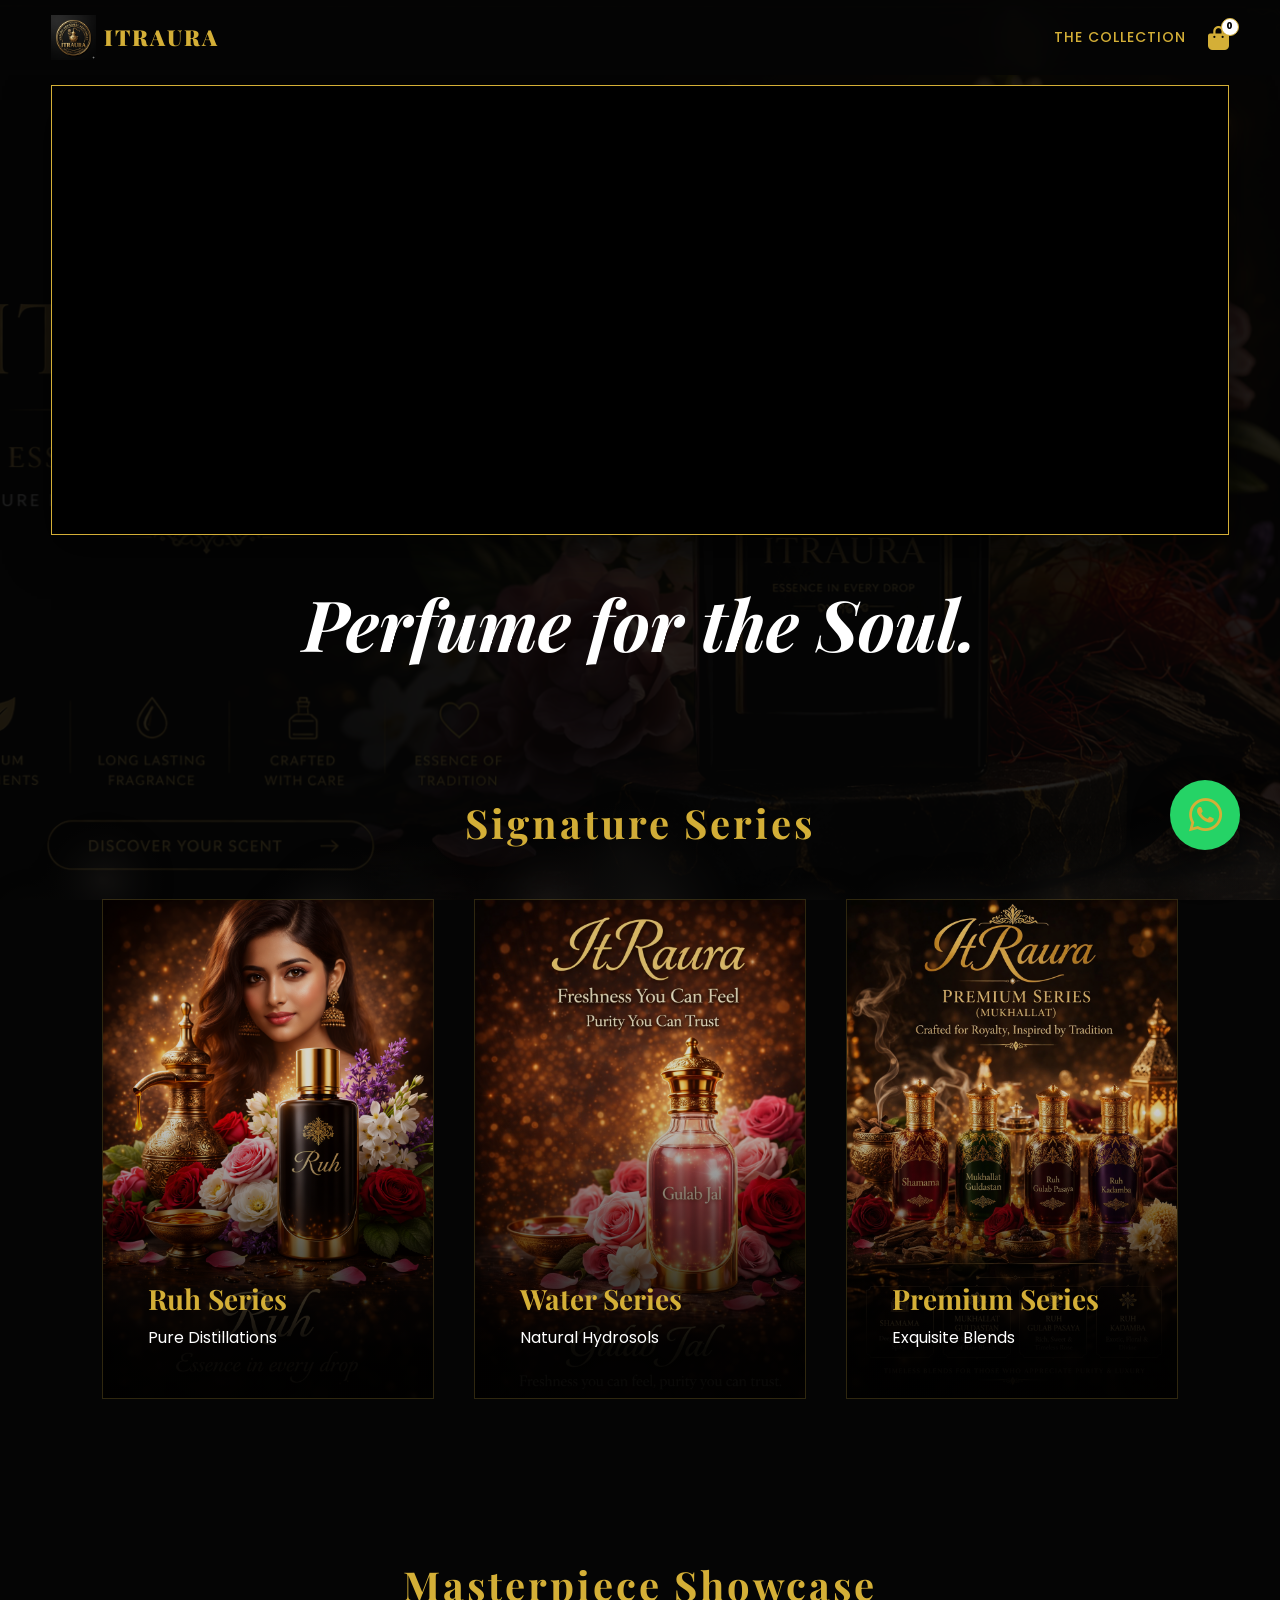
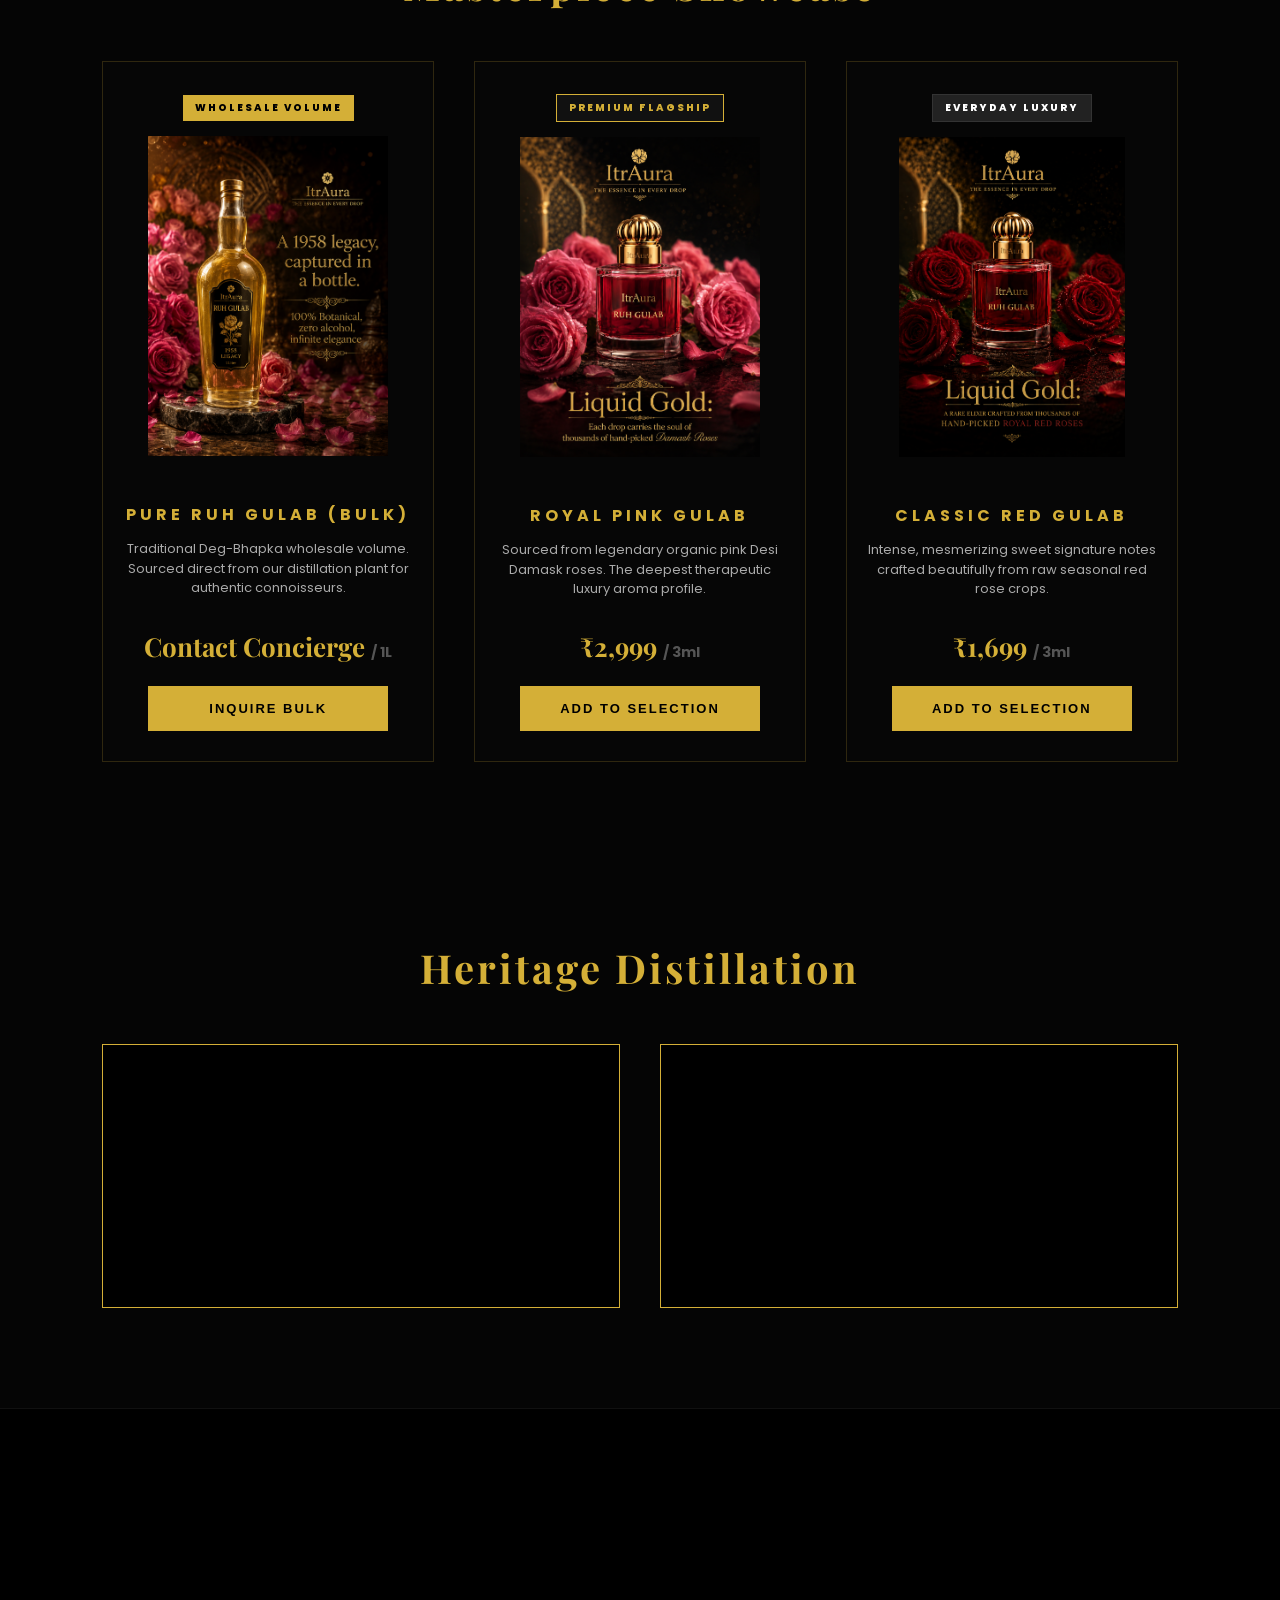
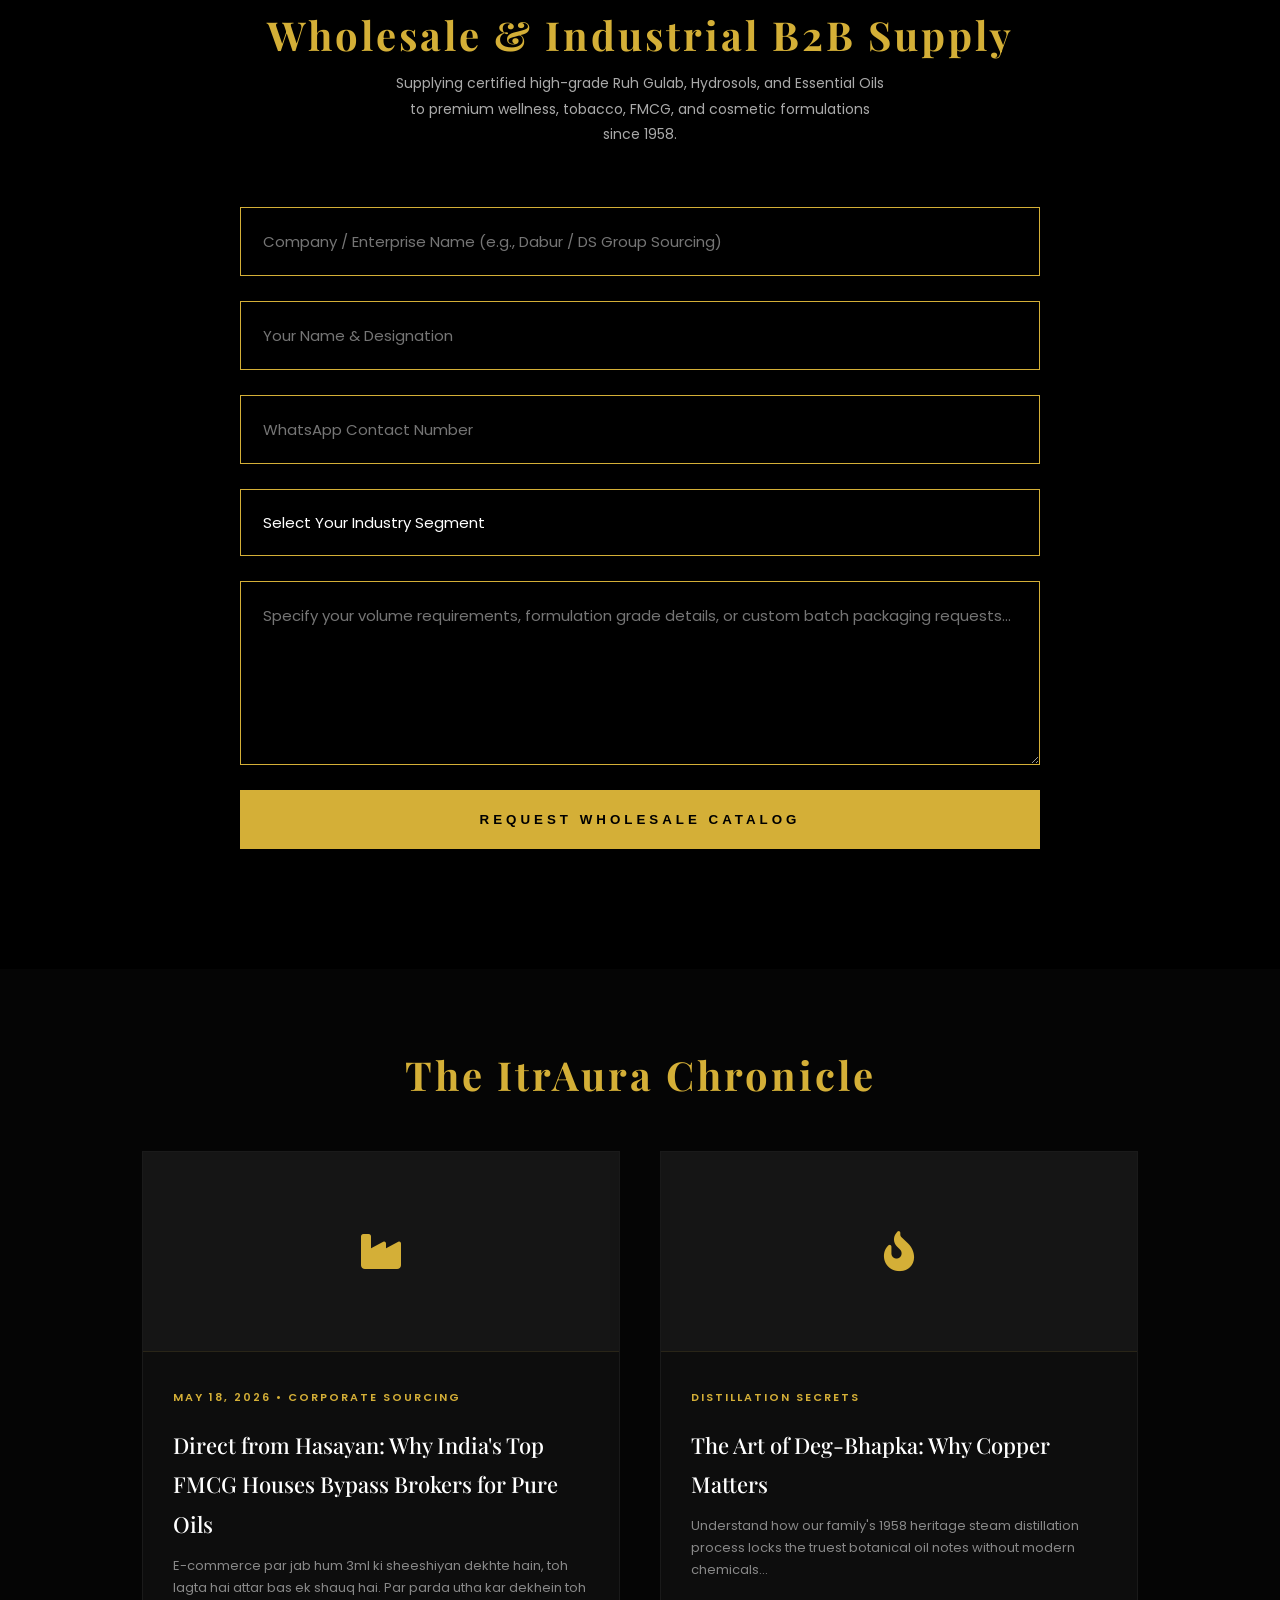
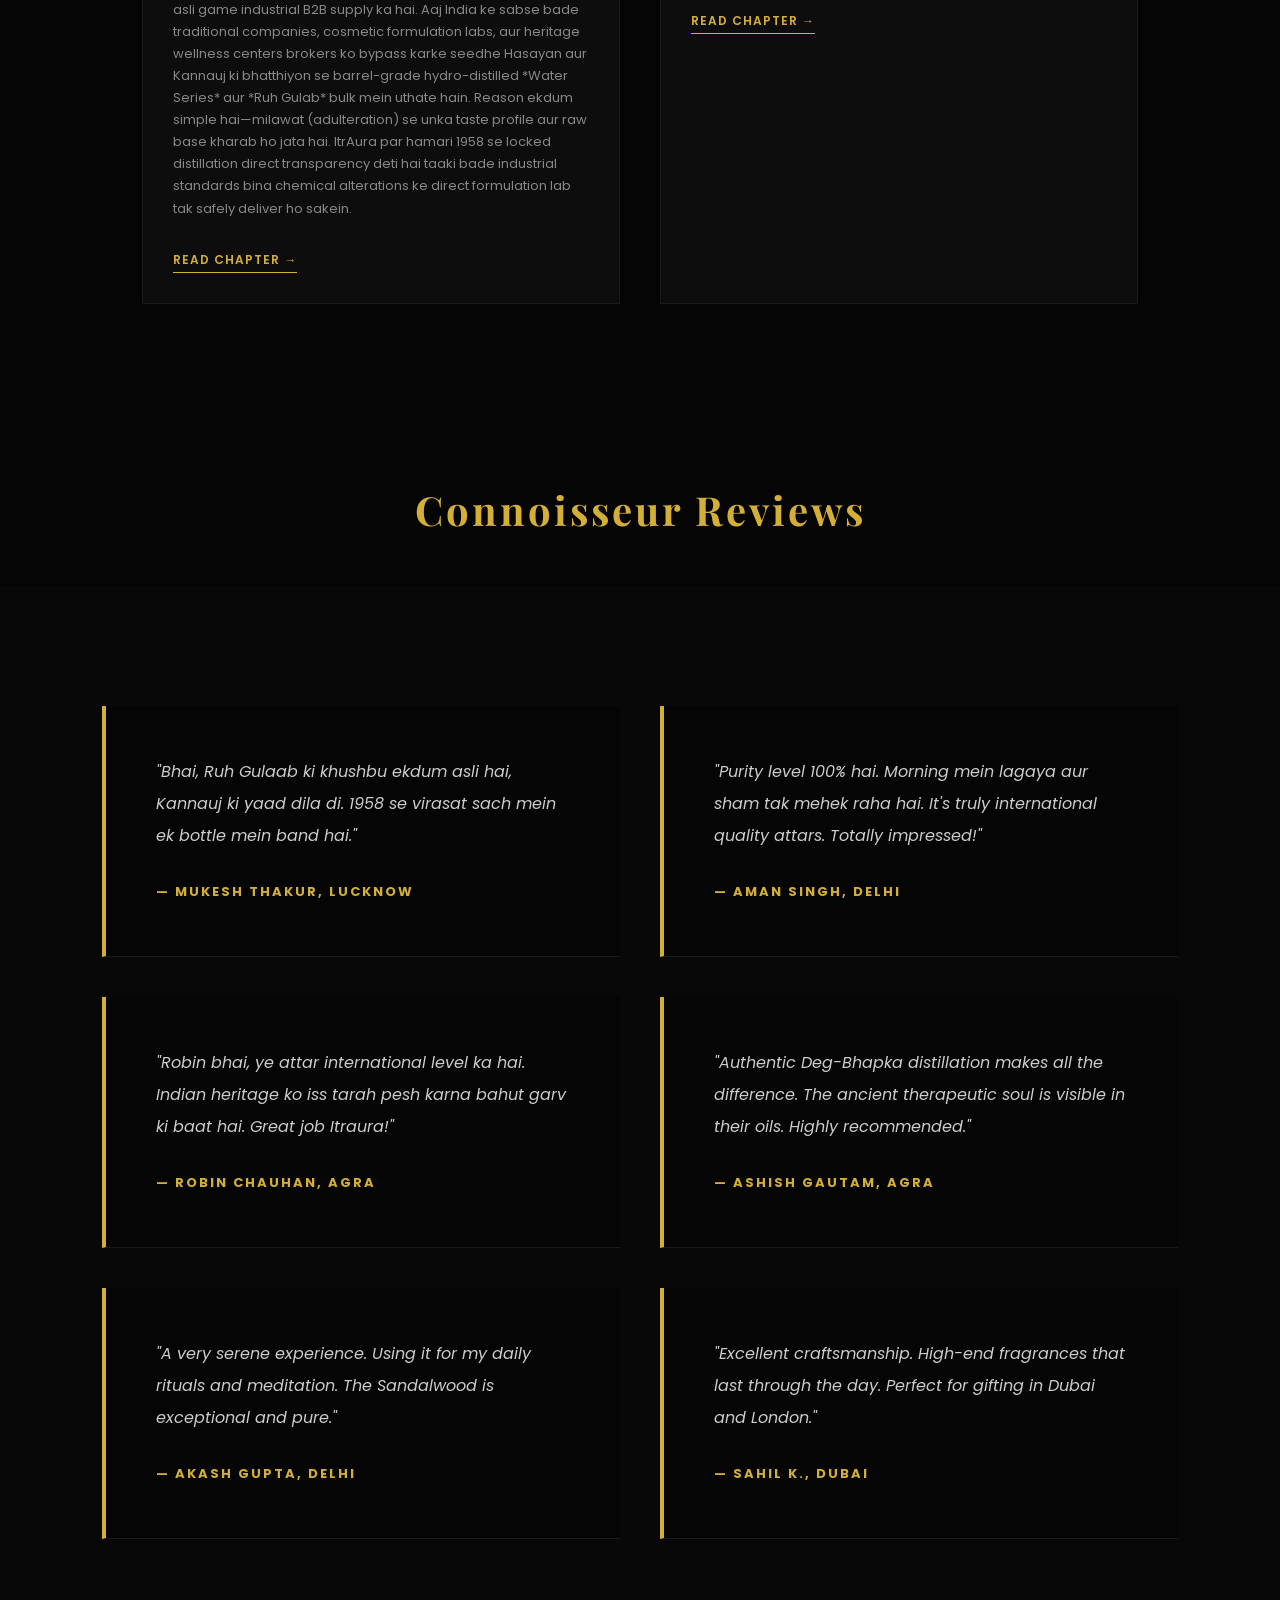
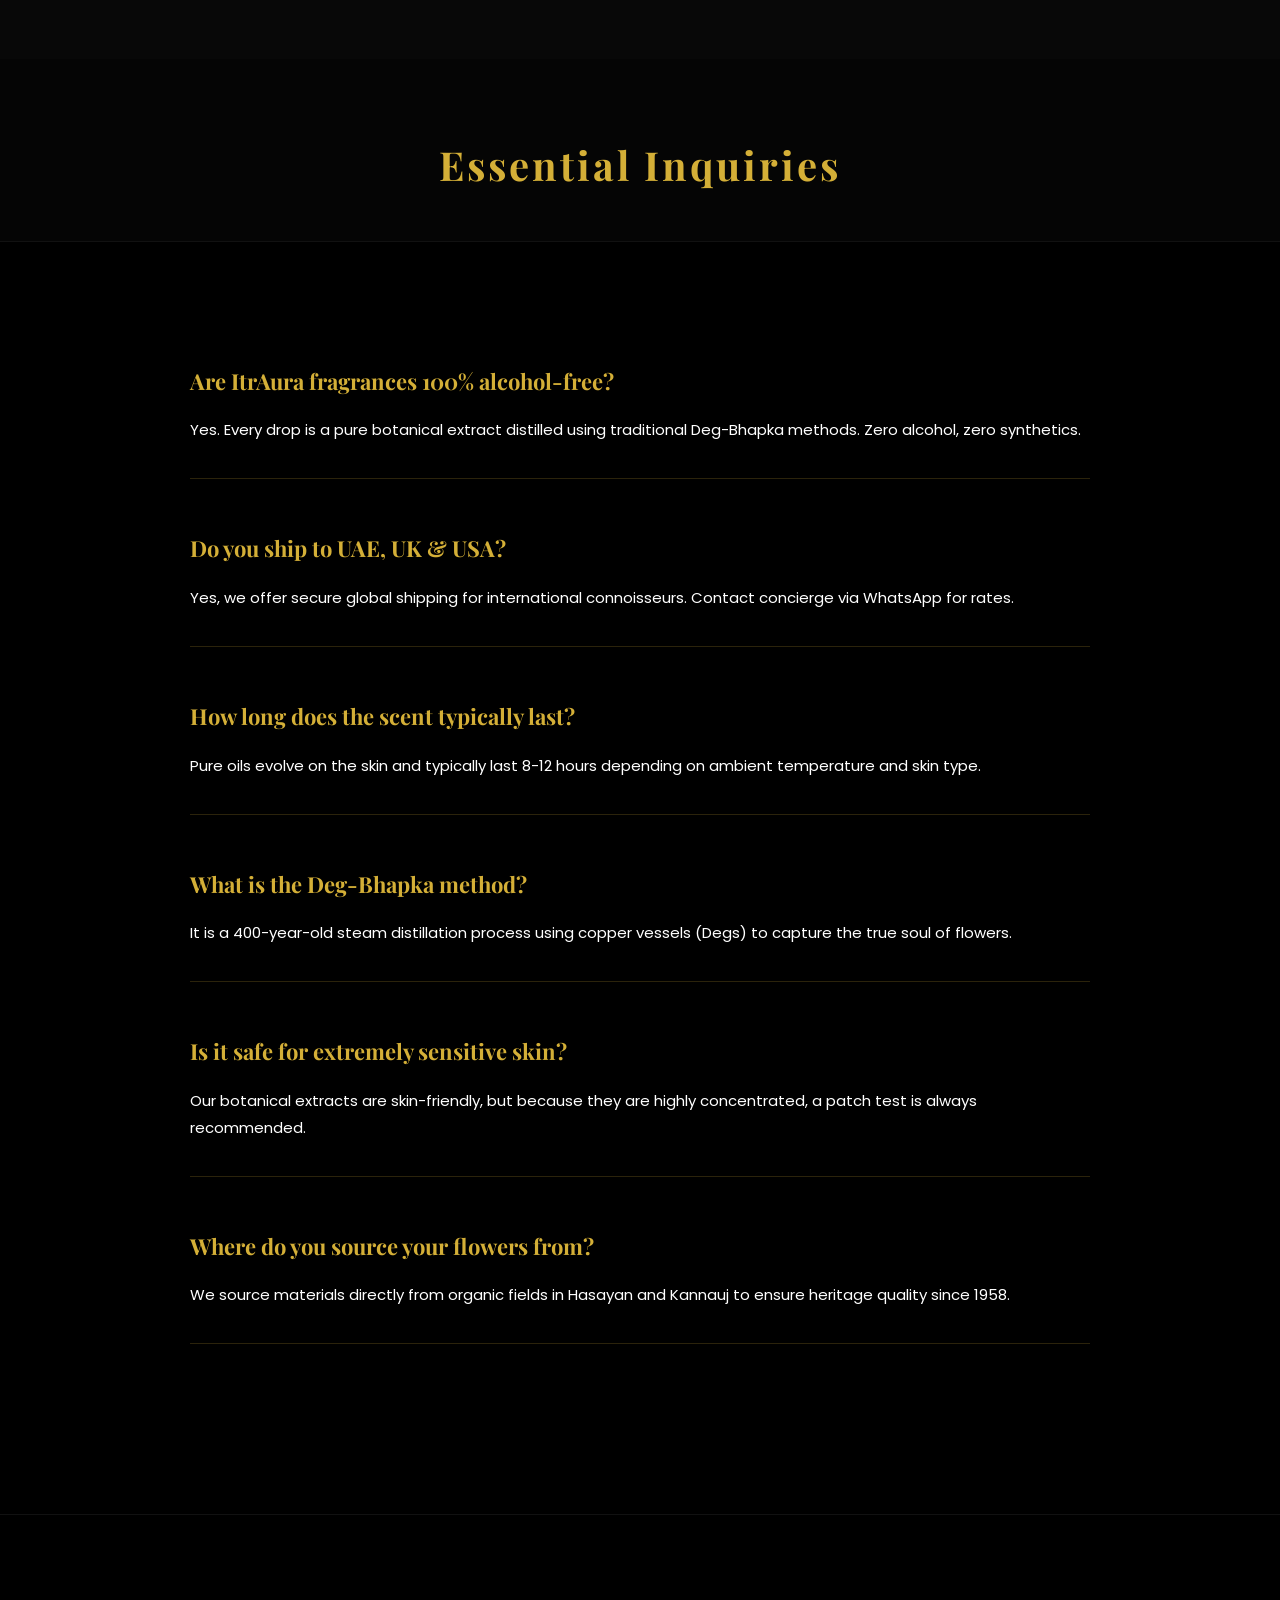
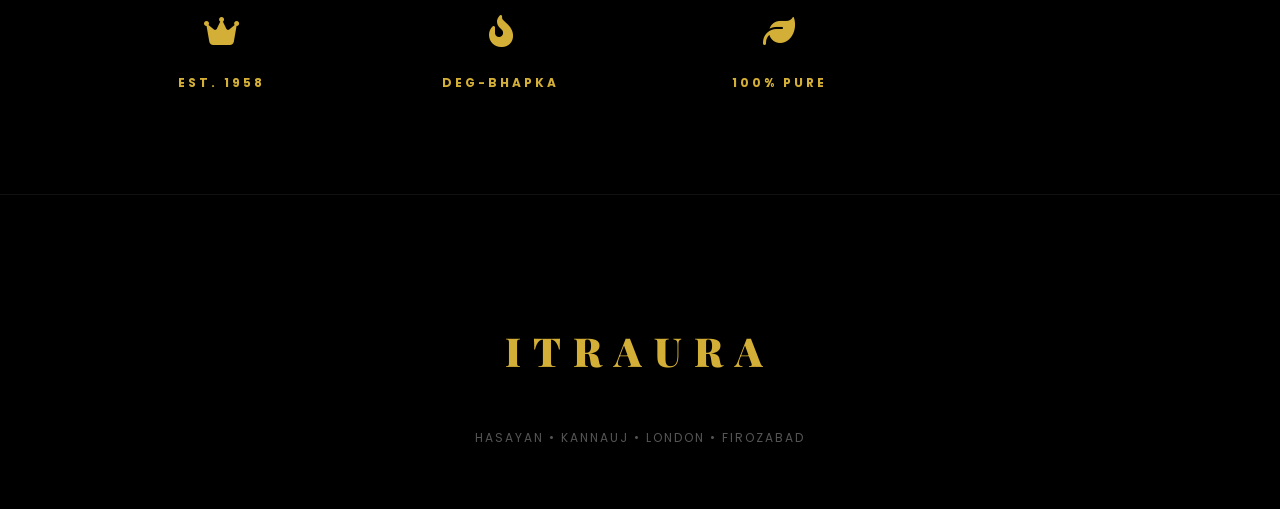
==== index.html @ 2dcec281 "Update index.html" ====
<!DOCTYPE html>
<html lang="en">
<head>
    <meta charset="UTF-8">
    <meta name="viewport" content="width=device-width, initial-scale=1.0, maximum-scale=1.0, user-scalable=no">
    
    <title>ItrAura | Authentic Deg-Bhapka Attars | Est. 1958 | Hasayan • Kannauj</title>
    
    <meta name="description" content="ItrAura: Luxury Artisanal Perfumes & Organic Attars since 1958. 100% Pure, Alcohol-Free fragrances crafted via traditional Deg-Bhapka distillation in Hasayan & Kannauj.">
    <meta property="og:type" content="website">
    <meta property="og:title" content="ItrAura | Luxury Artisanal Perfumery | Est. 1958">
    
    <link rel="icon" type="image/png" sizes="32x32" href="media/logo.png">
    <link rel="icon" type="image/png" sizes="16x16" href="media/logo.png">
    <link rel="apple-touch-icon" href="media/logo.png">
    <link rel="shortcut icon" href="media/logo.png" type="image/x-icon">

    <meta property="og:image" content="https://itraura.com/media/Ruh%20mini.png">
    <meta name="thumbnail" content="https://itraura.com/media/Ruh%20mini.png">
    <meta name="twitter:image" content="https://itraura.com/media/Ruh%20mini.png">

    <script type="application/ld+json">
    {
      "@context": "https://schema.org",
      "@type": "Organization",
      "url": "https://itraura.com",
      "logo": "https://itraura.com/media/logo.png",
      "name": "ItrAura",
      "foundingDate": "1958",
      "location": "Hasayan • Kannauj"
    }
    </script>

    <link href="https://fonts.googleapis.com/css2?family=Playfair+Display:ital,wght@0,400;0,700;0,900;1,400&family=Poppins:wght@100;200;300;400;500;600;700&display=swap" rel="stylesheet">
    <link rel="stylesheet" href="https://cdnjs.cloudflare.com/ajax/libs/font-awesome/6.4.0/css/all.min.css">
    <link rel="stylesheet" href="https://cdnjs.cloudflare.com/ajax/libs/animate.css/4.1.1/animate.min.css"/>
    
    <style>
        :root {
            --gold: #D4AF37;
            --black: #050505;
            --white: #ffffff;
            --gold-transparent: rgba(212, 175, 55, 0.2);
            --transition: all 0.7s cubic-bezier(0.7, 0, 0.3, 1);
        }

        * {
            margin: 0;
            padding: 0;
            box-sizing: border-box;
            -webkit-tap-highlight-color: transparent;
        }

        body {
            background-color: var(--black);
            color: var(--white);
            font-family: 'Poppins', sans-serif;
            overflow-x: hidden;
            line-height: 1.8;
            -webkit-font-smoothing: antialiased;
            scroll-behavior: smooth;
        }
        
        a, a:visited, a:active {
            text-decoration: none !important;
            color: var(--gold) !important;
            transition: 0.3s;
        }
        a:hover {
            color: var(--white) !important;
        }

        .site-bg {
            position: fixed;
            inset: 0;
            background: url('Background.png') no-repeat center center;
            background-size: cover;
            opacity: 0.12;
            z-index: -1;
        }

        /* LIGHT-WEIGHT SMOOTH AMBER SMOKE OVERLAY */
        #smoke-overlay {
            position: fixed;
            top: 0;
            left: 0;
            width: 100%;
            height: 100%;
            pointer-events: none; 
            z-index: 8500; 
            opacity: 0.28; 
        }

        ::-webkit-scrollbar {
            width: 5px;
        }
        ::-webkit-scrollbar-thumb {
            background: var(--gold);
            border-radius: 10px;
        }

        /* FIXED RESPONSIVE HEADER CONTAINER */
        header { 
            position: fixed;
            top: 0;
            left: 0;
            width: 100%;
            padding: 15px 4%; 
            display: flex;
            justify-content: space-between;
            align-items: center; 
            z-index: 9000;
            transition: var(--transition); 
            background: rgba(5, 5, 5, 0.85);
            backdrop-filter: blur(15px);
        }

        header.shift-left {
            left: -100% !important;
        }

        header.scrolled {
            padding: 12px 4%;
            background: rgba(5, 5, 5, 0.98);
            border-bottom: 1px solid var(--gold-transparent);
        }
        
        /* BRAND LOGO + TEXT FIXED ALIGNMENT */
        .logo {
            cursor: pointer;
            transition: var(--transition);
            display: flex;
            align-items: center;
            gap: 8px;
            flex-shrink: 0;
        }

        .logo img {
            height: clamp(35px, 5vw, 45px);
            width: auto;
            object-fit: contain;
        }

        .logo span {
            font-family: 'Playfair Display', serif;
            font-size: clamp(16px, 4.2vw, 22px);
            letter-spacing: 2px;
            color: var(--gold);
            font-weight: 900;
            text-transform: uppercase;
        }
        
        .nav-right {
            display: flex;
            align-items: center;
            gap: clamp(12px, 3.5vw, 22px);
            flex-shrink: 1;
        } 

        .nav-link {
            font-size: clamp(11px, 2.8vw, 14px);
            letter-spacing: 1px;
            white-space: nowrap;
            text-transform: uppercase;
            font-weight: 500;
        }

        .cart-trigger {
            position: relative;
            cursor: pointer;
            display: flex;
            align-items: center;
            color: var(--gold);
            font-size: clamp(19px, 4.5vw, 24px);
            flex-shrink: 0;
        }

        .cart-count { 
            position: absolute;
            top: -8px;
            right: -10px; 
            background: var(--white);
            color: var(--black); 
            font-size: 9px;
            width: 18px;
            height: 18px; 
            border-radius: 50%;
            display: flex;
            align-items: center; 
            justify-content: center;
            font-weight: 800;
            border: 1px solid var(--gold);
        }

        #cart-drawer { 
            position: fixed;
            top: 0;
            right: -100%;
            width: 100%;
            height: 100%; 
            background: #080808;
            border-left: 1px solid var(--gold); 
            z-index: 10000;
            transition: var(--transition);
            padding: 40px;
            display: flex;
            flex-direction: column;
        }

        @media (min-width: 901px) {
            #cart-drawer {
                width: 450px;
                right: -450px;
            }
        }

        #cart-drawer.open {
            right: 0 !important;
        }

        #cart-mask {
            position: fixed;
            inset: 0;
            background: rgba(0,0,0,0.85);
            z-index: 9998;
            display: none;
            backdrop-filter: blur(10px);
        }

        .cart-head {
            display: flex;
            justify-content: space-between;
            align-items: center;
            border-bottom: 1px solid #222;
            padding-bottom: 25px;
            margin-bottom: 40px;
        }

        .cart-head h2 {
            font-family: 'Playfair Display', serif;
            color: var(--gold);
            font-size: 26px;
        }

        #cart-content {
            flex-grow: 1;
            overflow-y: auto;
        }

        .cart-item-row {
            display: flex;
            gap: 20px;
            margin-bottom: 25px;
            border-bottom: 1px solid #111;
            padding-bottom: 20px;
            align-items: center;
        }

        .cart-item-row img {
            width: 70px;
            height: 70px;
            object-fit: cover;
            border: 1px solid #222;
        }

        .cart-foot {
            border-top: 1px solid #222;
            padding-top: 30px;
        }

        .cart-total {
            display: flex;
            justify-content: space-between;
            font-size: 24px;
            color: var(--gold);
            font-family: 'Playfair Display', serif;
            margin-bottom: 30px;
        }

        .checkout-whatsapp {
            width: 100%;
            padding: 22px;
            background: var(--gold);
            color: #000;
            font-weight: 800;
            text-transform: uppercase;
            border: none;
            letter-spacing: 3px;
            cursor: pointer;
        }

        /* HERO SECTION SPACING OPTIMIZED FOR 16:9 SCREEN AREA */
        .hero-section {
            padding: 85px 4% 30px; 
            text-align: center;
            transition: var(--transition);
        }
        .hero-section.shift-left {
            transform: translateX(-100%);
        }

        .v-window {
            width: 100%;
            aspect-ratio: 16 / 9; 
            max-height: 50vh; 
            border: 1px solid var(--gold);
            padding: 5px;
            background: #000;
            overflow: hidden;
            display: flex;
            align-items: center;
            justify-content: center;
            box-shadow: 0 15px 40px rgba(0,0,0,0.7);
        }

        .v-window video {
            width: 100%;
            height: 100%;
            object-fit: cover; 
        }

        .hero-title {
            margin-top: 25px; 
            font-family: 'Playfair Display', serif;
            font-size: clamp(32px, 5.5vw, 85px);
            color: var(--white);
            font-style: italic;
        }

        .section-label {
            text-align: center;
            padding: 70px 0 40px; 
        }

        .section-label h2 {
            font-family: 'Playfair Display', serif;
            font-size: 40px;
            color: var(--gold);
            letter-spacing: 3px;
            font-weight: 700;
        }

        .main-grid {
            display: grid;
            grid-template-columns: repeat(3, 1fr);
            gap: 40px;
            padding: 0 8% 80px;
        }

        .item-card {
            height: 500px;
            position: relative;
            overflow: hidden;
            border: 1px solid var(--gold-transparent);
            cursor: pointer; 
        }

        .item-card img {
            width: 100%;
            height: 100%;
            object-fit: cover;
            transition: 2s;
            opacity: 0.85;
        }

        .item-card:hover img {
            transform: scale(1.1);
            opacity: 1;
        }

        .overlay {
            position: absolute;
            inset: 0;
            background: linear-gradient(to top, rgba(0,0,0,0.95) 10%, transparent 60%);
            display: flex;
            flex-direction: column;
            justify-content: flex-end;
            padding: 45px;
        }

        .overlay h3 {
            font-family: 'Playfair Display', serif;
            font-size: 28px;
            color: var(--gold);
        }

        .ruh-gallery {
            display: grid;
            grid-template-columns: repeat(auto-fit, minmax(300px, 1fr));
            gap: 40px;
            padding: 0 8% 100px;
        }

        .ruh-card {
            border: 1px solid var(--gold-transparent);
            padding: 30px 20px;
            background: rgba(8,8,8,0.6);
            text-align: center;
            display: flex;
            flex-direction: column;
            justify-content: space-between;
            align-items: center;
            transition: var(--transition);
        }

        .ruh-card:hover {
            border-color: var(--gold);
            box-shadow: 0 10px 30px rgba(212, 175, 55, 0.05);
        }

        .ruh-card img {
            width: 100%;
            height: 320px;
            object-fit: contain;
            margin-bottom: 15px;
        }

        .buy-btn-gold {
            background: var(--gold);
            color: #000;
            width: 100%;
            max-width: 240px;
            padding: 15px;
            font-size: 13px;
            font-weight: 800;
            letter-spacing: 2px;
            text-transform: uppercase;
            border: none;
            cursor: pointer;
            transition: 0.3s;
        }

        .buy-btn-gold:hover {
            background: var(--white);
        }

        .heritage-videos {
            display: grid;
            grid-template-columns: 1fr 1fr;
            gap: 40px;
            padding: 0 8% 100px;
        }

        /* FIXED: BOTH BOTTOM VIDEOS PROTECTED FOR HIGH/LOW IN-VIDEO TEXT UNIQUE CONTENT */
        .v-card {
            border: 1px solid var(--gold);
            padding: 5px;
            background: #000;
            text-align: center;
            width: 100%;
            height: auto; 
            overflow: hidden;
            display: flex;
            flex-direction: column;
            align-items: center;
            justify-content: center;
        }

        .v-card video {
            width: 100%;
            height: auto;
            object-fit: contain; 
        }

        .reviews-wrap {
            padding: 120px 8%;
            display: grid;
            grid-template-columns: repeat(auto-fit, minmax(350px, 1fr));
            gap: 40px;
            background: #080808;
        }

        .rev-card {
            padding: 50px;
            background: #050505;
            border-left: 4px solid var(--gold);
            border-bottom: 1px solid #1a1a1a;
        }

        .rev-text {
            font-style: italic;
            color: #ccc;
            font-size: 16px;
            margin-bottom: 25px;
            line-height: 2;
        }

        .rev-author {
            color: var(--gold);
            font-weight: 700;
            font-size: 13px;
            letter-spacing: 2px;
            text-transform: uppercase;
        }

        .faq-sec {
            padding: 120px 8%;
            background: #000;
            border-top: 1px solid #111;
        }

        .faq-container {
            max-width: 900px;
            margin: 0 auto;
        }

        .faq-item {
            margin-bottom: 50px;
            border-bottom: 1px solid var(--gold-transparent);
            padding-bottom: 35px;
        }

        .faq-item h4 {
            color: var(--gold);
            font-family: 'Playfair Display', serif;
            font-size: 22px;
            margin-bottom: 15px;
        }

        .faq-item p {
            color: #ffffff !important;
            font-size: 15px;
        }

        .enquiry-sec {
            padding: 120px 8%;
            text-align: center;
            border-top: 1px solid #111;
            background: #000;
        }

        .enquiry-form {
            max-width: 800px;
            margin: 60px auto 0;
            display: grid;
            gap: 25px;
        }

        .enquiry-form input, .enquiry-form textarea {
            width: 100%;
            padding: 22px;
            background: transparent;
            border: 1px solid var(--gold);
            color: #fff;
            font-family: inherit;
            font-size: 15px;
        }

        .enquiry-btn {
            background: var(--gold);
            color: #000;
            padding: 22px;
            border: none;
            font-weight: 800;
            text-transform: uppercase;
            letter-spacing: 4px;
            cursor: pointer;
            transition: 0.5s;
        }

        .trust-bar {
            display: grid;
            grid-template-columns: repeat(4, 1fr);
            padding: 100px 8%;
            background: #000;
            border-top: 1px solid #111;
            text-align: center;
            gap: 40px;
        }

        .trust-box i {
            color: var(--gold);
            font-size: 32px;
            margin-bottom: 25px;
            display: block;
        }

        .trust-box h4 {
            font-size: 12px;
            letter-spacing: 3px;
            color: var(--gold);
            text-transform: uppercase;
        }

        footer {
            padding: 120px 8% 60px;
            background: #000;
            text-align: center;
            border-top: 1px solid #111;
        }

        .footer-logo {
            font-family: 'Playfair Display', serif;
            font-size: 40px;
            letter-spacing: 12px;
            color: var(--gold);
            font-weight: 900;
            margin-bottom: 40px;
        }

        .whatsapp-float {
            position: fixed;
            bottom: 50px;
            right: 40px;
            background: #25d366;
            color: #fff;
            width: 70px;
            height: 70px;
            border-radius: 50%;
            display: flex;
            align-items: center; justify-content: center; font-size: 38px; z-index: 9999; box-shadow: 0 15px 35px rgba(0,0,0,0.6); }

        @media (max-width: 1024px) {
            .main-grid, .ruh-gallery, .heritage-videos, .trust-bar { grid-template-columns: 1fr; }
            header { padding: 15px 4%; }
            .v-card { margin-bottom: 20px; }
            .hero-section { padding: 80px 4% 20px; }
        }
    </style>
</head>

<body>
    <div class="site-bg"></div>
    <div id="cart-mask" onclick="toggleCart()"></div>

    <canvas id="smoke-overlay"></canvas>

    <audio id="soul-music" loop>
        <source src="media/Sufi.mp3" type="audio/mpeg">
    </audio>

    <header id="main-header">
        <div class="logo" onclick="window.location.href='index.html'">
            <img src="media/logo.png" alt="ItrAura Official Logo">
            <span>ItrAura</span>
        </div>
        <div class="nav-right">
            <a href="product.html" class="nav-link">The Collection</a>
            <div class="cart-trigger" onclick="toggleCart()">
                <i class="fas fa-shopping-bag"></i>
                <span class="cart-count" id="badge-val">0</span>
            </div>
        </div>
    </header>

    <div id="cart-drawer">
        <div class="cart-head">
            <h2>Luxury Selection</h2>
            <i class="fas fa-times" onclick="toggleCart()" style="cursor:pointer; color:var(--gold); font-size: 28px;"></i>
        </div>
        <div id="cart-content-container"></div>
        <div class="cart-foot">
            <div class="cart-total">
                <span>Grand Total</span>
                <span>₹<span id="grand-total-val">0</span></span>
            </div>
            <button onclick="sendOrder()" class="checkout-whatsapp">Reserve via WhatsApp</button>
        </div>
    </div>

    <section class="hero-section" id="hero-sec">
        <div class="v-window animate__animated animate__fadeIn">
            <video autoplay loop muted playsinline preload="auto">
                <source src="media/Itraura.mp4" type="video/mp4">
                Your browser does not support the video tag.
            </video>
        </div>
        <h1 class="hero-title animate__animated animate__fadeInUp">Perfume for the Soul.</h1>
    </section>

    <div class="section-label"><h2>Signature Series</h2></div>
    <section class="main-grid">
        <div class="item-card" onclick="window.location.href='product.html'"><img src="ruh series.png"><div class="overlay"><h3>Ruh Series</h3><p>Pure Distillations</p></div></div>
        <div class="item-card" onclick="window.location.href='product.html'"><img src="water series.png"><div class="overlay"><h3>Water Series</h3><p>Natural Hydrosols</p></div></div>
        <div class="item-card" onclick="window.location.href='product.html'"><img src="premium series.png"><div class="overlay"><h3>Premium Series</h3><p>Exquisite Blends</p></div></div>
    </section>

    <div class="section-label" id="masterpiece-target"><h2>Masterpiece Showcase</h2></div>
    <section class="ruh-gallery">
        
        <div class="ruh-card animate__animated animate__fadeInUp">
            <div>
                <span style="background: var(--gold); color: #000; font-size: 10px; font-weight: 800; padding: 4px 12px; letter-spacing: 2px; text-transform: uppercase; display: inline-block; margin-bottom: 15px;">Wholesale Volume</span>
                <img src="media/Ruh Bottle.png" alt="Ruh Gulab 1 Litre Bulk Box">
                <p style="color:var(--gold); margin-top:20px; letter-spacing:4px; font-weight:700; text-transform: uppercase; font-size: 16px;">Pure Ruh Gulab (Bulk)</p>
                <p style="color: #aaa; font-size: 13px; max-width: 320px; margin: 10px auto; line-height: 1.5;">Traditional Deg-Bhapka wholesale volume. Sourced direct from our distillation plant for authentic connoisseurs.</p>
            </div>
            <div style="width: 100%; margin-top: 15px;">
                <div style="font-family: 'Playfair Display', serif; color: var(--gold); font-size: 26px; font-weight: 700; margin-bottom: 15px;">Contact Concierge <span style="font-size: 14px; color: #555; font-family: 'Poppins', sans-serif;">/ 1L</span></div>
                <button class="buy-btn-gold" onclick="window.open('https://wa.me/917618243220?text=I%20am%20interested%20in%20Bulk%20Wholesale%201%20Litre%20Ruh%20Gulab')">Inquire Bulk</button>
            </div>
        </div>

        <div class="ruh-card animate__animated animate__fadeInUp">
            <div>
                <span style="background: #111; color: var(--gold); font-size: 10px; font-weight: 800; padding: 4px 12px; letter-spacing: 2px; text-transform: uppercase; display: inline-block; margin-bottom: 15px; border: 1px solid var(--gold);">Premium Flagship</span>
                <img src="media/Ruh mini.png" alt="Signature Royal Pink Gulaab Miniature">
                <p style="color:var(--gold); margin-top:20px; letter-spacing:4px; font-weight:700; text-transform: uppercase; font-size: 16px;">Royal Pink Gulab</p>
                <p style="color: #aaa; font-size: 13px; max-width: 320px; margin: 10px auto; line-height: 1.5;">Sourced from legendary organic pink Desi Damask roses. The deepest therapeutic luxury aroma profile.</p>
            </div>
            <div style="width: 100%; margin-top: 15px;">
                <div style="font-family: 'Playfair Display', serif; color: var(--gold); font-size: 26px; font-weight: 700; margin-bottom: 15px;">₹2,999 <span style="font-size: 14px; color: #555; font-family: 'Poppins', sans-serif;">/ 3ml</span></div>
                <button class="buy-btn-gold" onclick="addToBag('Royal Pink Gulab (3ml)', 2999, 'media/Ruh mini.png')">Add to Selection</button>
            </div>
        </div>

        <div class="ruh-card animate__animated animate__fadeInUp">
            <div>
                <span style="background: #222; color: #fff; font-size: 10px; font-weight: 800; padding: 4px 12px; letter-spacing: 2px; text-transform: uppercase; display: inline-block; margin-bottom: 15px; border: 1px solid #333;">Everyday Luxury</span>
                <img src="media/ruh_red.png" alt="Classic Ruh Gulab Red Poster">
                <p style="color:var(--gold); margin-top:20px; letter-spacing:4px; font-weight:700; text-transform: uppercase; font-size: 16px;">Classic Red Gulab</p>
                <p style="color: #aaa; font-size: 13px; max-width: 320px; margin: 10px auto; line-height: 1.5;">Intense, mesmerizing sweet signature notes crafted beautifully from raw seasonal red rose crops.</p>
            </div>
            <div style="width: 100%; margin-top: 15px;">
                <div style="font-family: 'Playfair Display', serif; color: var(--gold); font-size: 26px; font-weight: 700; margin-bottom: 15px;">₹1,699 <span style="font-size: 14px; color: #555; font-family: 'Poppins', sans-serif;">/ 3ml</span></div>
                <button class="buy-btn-gold" onclick="addToBag('Classic Red Gulab (3ml)', 1699, 'media/ruh_red.png')">Add to Selection</button>
            </div>
        </div>

    </section>

    <div class="section-label"><h2>Heritage Distillation</h2></div>
    <section class="heritage-videos">
        <div class="v-card">
            <video autoplay muted loop playsinline><source src="media/Bhapka.mp4" type="video/mp4"></video>
        </div>
        <div class="v-card">
            <video autoplay muted loop playsinline><source src="media/Rose.mp4" type="video/mp4"></video>
        </div>
    </section>

    <section class="enquiry-sec">
        <div class="section-label"><h2>Wholesale & Industrial B2B Supply</h2></div>
        <p style="color:#aaa; font-size:14px; max-width:600px; margin:-40px auto 40px auto; padding: 0 5%;">Supplying certified high-grade Ruh Gulab, Hydrosols, and Essential Oils to premium wellness, tobacco, FMCG, and cosmetic formulations since 1958.</p>
        
        <div class="enquiry-form">
            <input type="text" placeholder="Company / Enterprise Name (e.g., Dabur / DS Group Sourcing)" required>
            <input type="text" placeholder="Your Name & Designation" required>
            <input type="text" placeholder="WhatsApp Contact Number" required>
            
            <select style="width: 100%; padding: 22px; background: transparent; border: 1px solid var(--gold); color: #fff; font-family: inherit; font-size: 15px; -webkit-appearance: none; border-radius: 0;">
                <option style="background:#050505; color:#fff;" value="" disabled selected>Select Your Industry Segment</option>
                <option style="background:#050505; color:#fff;" value="FMCG / Tobacco Flavouring">FMCG / Pan Masala & Tobacco Flavouring</option>
                <option style="background:#050505; color:#fff;" value="Cosmetics & Skincare Formulation">Cosmetics & Skincare Formulation</option>
                <option style="background:#050505; color:#fff;" value="Wellness Spas & Temples Bulk">Wellness Spas & Temple Essential Supplies</option>
                <option style="background:#050505; color:#fff;" value="Wholesale Bulk Export (1L - 50L)">Wholesale Bulk Export (1L to 50L+)</option>
            </select>

            <textarea rows="6" placeholder="Specify your volume requirements, formulation grade details, or custom batch packaging requests..."></textarea>
            <button class="enquiry-btn" onclick="alert('B2B Industrial Inquiry Logged! Our Sourcing Concierge will reach out via WhatsApp within 12 hours.')">Request Wholesale Catalog</button>
        </div>
    </section>

    <div class="section-label"><h2>The ItrAura Chronicle</h2></div>
    <section class="blog-section" style="max-width: 1200px; margin: 0 auto 100px auto; padding: 0 8%; display: grid; grid-template-columns: repeat(auto-fit, minmax(340px, 1fr)); gap: 40px;">
        
        <div class="blog-card" style="background: #0d0d0d; border: 1px solid #1a1a1a; transition: all 0.3s ease; overflow: hidden;">
            <div style="height: 200px; background: #151515; display: flex; align-items: center; justify-content: center; border-bottom: 1px solid rgba(212,175,55,0.1);">
                <i class="fas fa-industry" style="color: var(--gold); font-size: 40px;"></i>
            </div>
            <div style="padding: 30px;">
                <span style="color: var(--gold); font-size: 11px; font-weight: 600; letter-spacing: 2px; text-transform: uppercase;">May 18, 2026 • Corporate Sourcing</span>
                <h3 style="color: #fff; font-family: 'Playfair Display', serif; font-size: 22px; margin: 15px 0 10px 0; font-weight: 500;">Direct from Hasayan: Why India's Top FMCG Houses Bypass Brokers for Pure Oils</h3>
                <p style="color: #888; font-size: 13px; line-height: 1.7; margin-bottom: 25px;">E-commerce par jab hum 3ml ki sheeshiyan dekhte hain, toh lagta hai attar bas ek shauq hai. Par parda utha kar dekhein toh asli game industrial B2B supply ka hai. Aaj India ke sabse bade traditional companies, cosmetic formulation labs, aur heritage wellness centers brokers ko bypass karke seedhe Hasayan aur Kannauj ki bhatthiyon se barrel-grade hydro-distilled *Water Series* aur *Ruh Gulab* bulk mein uthate hain. Reason ekdum simple hai—milawat (adulteration) se unka taste profile aur raw base kharab ho jata hai. ItrAura par hamari 1958 se locked distillation direct transparency deti hai taaki bade industrial standards bina chemical alterations ke direct formulation lab tak safely deliver ho sakein.</p>
                <a href="#" style="color: var(--gold); text-decoration: none; font-size: 12px; font-weight: 600; letter-spacing: 1px; text-transform: uppercase; border-bottom: 1px solid var(--gold); padding-bottom: 4px;">Read Chapter →</a>
            </div>
        </div>

        <div class="blog-card" style="background: #0d0d0d; border: 1px solid #1a1a1a; transition: all 0.3s ease; overflow: hidden;">
            <div style="height: 200px; background: #151515; display: flex; align-items: center; justify-content: center; border-bottom: 1px solid rgba(212,175,55,0.1);">
                <i class="fas fa-fire-alt" style="color: var(--gold); font-size: 40px;"></i>
            </div>
            <div style="padding: 30px;">
                <span style="color: var(--gold); font-size: 11px; font-weight: 600; letter-spacing: 2px; text-transform: uppercase;">Distillation Secrets</span>
                <h3 style="color: #fff; font-family: 'Playfair Display', serif; font-size: 22px; margin: 15px 0 10px 0; font-weight: 500;">The Art of Deg-Bhapka: Why Copper Matters</h3>
                <p style="color: #888; font-size: 13px; line-height: 1.7; margin-bottom: 25px;">Understand how our family's 1958 heritage steam distillation process locks the truest botanical oil notes without modern chemicals...</p>
                <a href="#" style="color: var(--gold); text-decoration: none; font-size: 12px; font-weight: 600; letter-spacing: 1px; text-transform: uppercase; border-bottom: 1px solid var(--gold); padding-bottom: 4px;">Read Chapter →</a>
            </div>
        </div>

    </section>

    <div class="section-label"><h2>Connoisseur Reviews</h2></div>
    <section class="reviews-wrap">
        <div class="rev-card">
            <p class="rev-text">"Bhai, Ruh Gulaab ki khushbu ekdum asli hai, Kannauj ki yaad dila di. 1958 se virasat sach mein ek bottle mein band hai."</p>
            <span class="rev-author">— Mukesh Thakur, Lucknow</span>
        </div>
        <div class="rev-card">
            <p class="rev-text">"Purity level 100% hai. Morning mein lagaya aur sham tak mehek raha hai. It's truly international quality attars. Totally impressed!"</p>
            <span class="rev-author">— Aman Singh, Delhi</span>
        </div>
        <div class="rev-card">
            <p class="rev-text">"Robin bhai, ye attar international level ka hai. Indian heritage ko iss tarah pesh karna bahut garv ki baat hai. Great job Itraura!"</p>
            <span class="rev-author">— Robin Chauhan, Agra</span>
        </div>
        <div class="rev-card">
            <p class="rev-text">"Authentic Deg-Bhapka distillation makes all the difference. The ancient therapeutic soul is visible in their oils. Highly recommended."</p>
            <span class="rev-author">— Ashish Gautam, Agra</span>
        </div>
        <div class="rev-card">
            <p class="rev-text">"A very serene experience. Using it for my daily rituals and meditation. The Sandalwood is exceptional and pure."</p>
            <span class="rev-author">— Akash Gupta, Delhi</span>
        </div>
        <div class="rev-card">
            <p class="rev-text">"Excellent craftsmanship. High-end fragrances that last through the day. Perfect for gifting in Dubai and London."</p>
            <span class="rev-author">— Sahil K., Dubai</span>
        </div>
    </section>

    <div class="section-label"><h2>Essential Inquiries</h2></div>
    <section class="faq-sec">
        <div class="faq-container">
            <div class="faq-item"><h4>Are ItrAura fragrances 100% alcohol-free?</h4><p>Yes. Every drop is a pure botanical extract distilled using traditional Deg-Bhapka methods. Zero alcohol, zero synthetics.</p></div>
            <div class="faq-item"><h4>Do you ship to UAE, UK & USA?</h4><p>Yes, we offer secure global shipping for international connoisseurs. Contact concierge via WhatsApp for rates.</p></div>
            <div class="faq-item"><h4>How long does the scent typically last?</h4><p>Pure oils evolve on the skin and typically last 8-12 hours depending on ambient temperature and skin type.</p></div>
            <div class="faq-item"><h4>What is the Deg-Bhapka method?</h4><p>It is a 400-year-old steam distillation process using copper vessels (Degs) to capture the true soul of flowers.</p></div>
            <div class="faq-item"><h4>Is it safe for extremely sensitive skin?</h4><p>Our botanical extracts are skin-friendly, but because they are highly concentrated, a patch test is always recommended.</p></div>
            <div class="faq-item"><h4>Where do you source your flowers from?</h4><p>We source materials directly from organic fields in Hasayan and Kannauj to ensure heritage quality since 1958.</p></div>
        </div>
    </section>

    <section class="trust-bar">
        <div class="trust-box"><i class="fas fa-crown"></i><h4>Est. 1958</h4></div>
        <div class="trust-box"><i class="fas fa-fire-alt"></i><h4>Deg-Bhapka</h4></div>
        <div class="trust-box"><i class="fas fa-leaf"></i><h4>100% Pure</h4></div>
    </section>

    <footer>
        <div class="footer-logo">ITRAURA</div>
        <p style="color:#555; font-size:12px; letter-spacing:2px;">HASAYAN • KANNAUJ • LONDON • FIROZABAD</p>
    </footer>

    <a href="https://wa.me/917618243220" class="whatsapp-float" target="_blank"><i class="fab fa-whatsapp"></i></a>

    <script>
        let cart = JSON.parse(localStorage.getItem('itraura_cart')) || [];
        const sangeet = document.getElementById('soul-music');
        sangeet.volume = 0.3;

        window.addEventListener('click', () => { sangeet.play(); }, { once: true });

        function toggleCart() {
            const h = document.getElementById('main-header');
            const d = document.getElementById('cart-drawer');
            const m = document.getElementById('cart-mask');
            
            h.classList.toggle('shift-left');
            d.classList.toggle('open');
            m.style.display = d.classList.contains('open') ? 'block' : 'none';
            render();
        }

        function addToBag(name, price, img) {
            let existingItem = cart.find(it => it.name === name);
            if (existingItem) {
                existingItem.qty += 1;
            } else {
                cart.push({ name: name, price: price, img: img, qty: 1 });
            }
            localStorage.setItem('itraura_cart', JSON.stringify(cart));
            toggleCart();
        }

        function render() {
            const list = document.getElementById('cart-content-container');
            const total = document.getElementById('grand-total-val');
            const badge = document.getElementById('badge-val');
            list.innerHTML = ''; let t = 0;
            
            if (cart.length === 0) {
                list.innerHTML = '<p style="text-align:center; color:#555; margin-top:100px;">BAG IS EMPTY</p>';
            } else {
                cart.forEach((it, i) => {
                    t += it.price * it.qty;
                    list.innerHTML += `
                        <div class="cart-item-row animate__animated animate__fadeIn">
                            <img src="${it.img}">
                            <div style="flex-grow:1;">
                                <h4 style="color:var(--gold); font-size:14px;">${it.name}</h4>
                                <p style="color:#fff; font-size:14px;">₹${(it.price * it.qty).toLocaleString()} (x${it.qty})</p>
                            </div>
                            <i class="fas fa-trash-alt" onclick="remove(${i})" style="cursor:pointer; font-size:12px; color:#444;"></i>
                        </div>`;
                });
            }
            total.innerText = t.toLocaleString();
            badge.innerText = cart.length;
        }

        function remove(i) {
            cart.splice(i, 1);
            localStorage.setItem('itraura_cart', JSON.stringify(cart));
            render();
        }

        function sendOrder() {
            let msg = "Hello ItrAura Concierge, I'd like to reserve:\n\n";
            cart.forEach(it => msg += `• ${it.name} x ${it.qty} (₹${(it.price * it.qty).toLocaleString()})\n`);
            window.open(`https://wa.me/917618243220?text=${encodeURIComponent(msg)}`);
        }

        window.addEventListener('scroll', () => {
            const h = document.getElementById('main-header');
            if (window.scrollY > 80) h.classList.add('scrolled');
            else h.classList.remove('scrolled');
        });

        // ==========================================
        // DYNAMIC SMOOTH CANVAS AMBER SMOKE ENGINE
        // ==========================================
        const canvas = document.getElementById('smoke-overlay');
        const ctx = canvas.getContext('2d');
        let particles = [];

        function resizeCanvas() {
            canvas.width = window.innerWidth;
            canvas.height = window.innerHeight;
        }
        window.addEventListener('resize', resizeCanvas);
        resizeCanvas();

        class SmokeParticle {
            constructor() {
                this.x = Math.random() * canvas.width;
                this.y = canvas.height + (Math.random() * 50 + 20);
                this.size = Math.random() * 60 + 50; 
                this.speedY = -(Math.random() * 0.7 + 0.4); 
                this.speedX = Math.random() * 0.5 - 0.25; 
                this.alpha = Math.random() * 0.22 + 0.12; 
                this.fade = Math.random() * 0.0012 + 0.0006;
            }
            update() {
                this.y += this.speedY;
                this.x += this.speedX;
                this.alpha -= this.fade;
                this.size += 0.2; 
            }
            draw() {
                if (this.alpha <= 0) return;
                ctx.save();
                ctx.beginPath();
                
                let gradient = ctx.createRadialGradient(this.x, this.y, 0, this.x, this.y, this.size);
                gradient.addColorStop(0, `rgba(220, 200, 180, ${this.alpha})`); 
                gradient.addColorStop(0.4, `rgba(160, 150, 140, ${this.alpha * 0.5})`);
                gradient.addColorStop(1, 'rgba(0, 0, 0, 0)');
                
                ctx.fillStyle = gradient;
                ctx.arc(this.x, this.y, this.size, 0, Math.PI * 2);
                ctx.fill();
                ctx.restore();
            }
        }

        function animateSmoke() {
            ctx.clearRect(0, 0, canvas.width, canvas.height);
            
            const maxParticles = canvas.width < 600 ? 18 : 40;
            if (particles.length < maxParticles && Math.random() < 0.15) {
                particles.push(new SmokeParticle());
            }

            for (let i = particles.length - 1; i >= 0; i--) {
                particles[i].update();
                particles[i].draw();
                if (particles[i].alpha <= 0 || particles[i].y < -150) {
                    particles.splice(i, 1);
                }
            }
            requestAnimationFrame(animateSmoke);
        }
        animateSmoke();

        window.onload = render;
    </script>
</body>
</html>
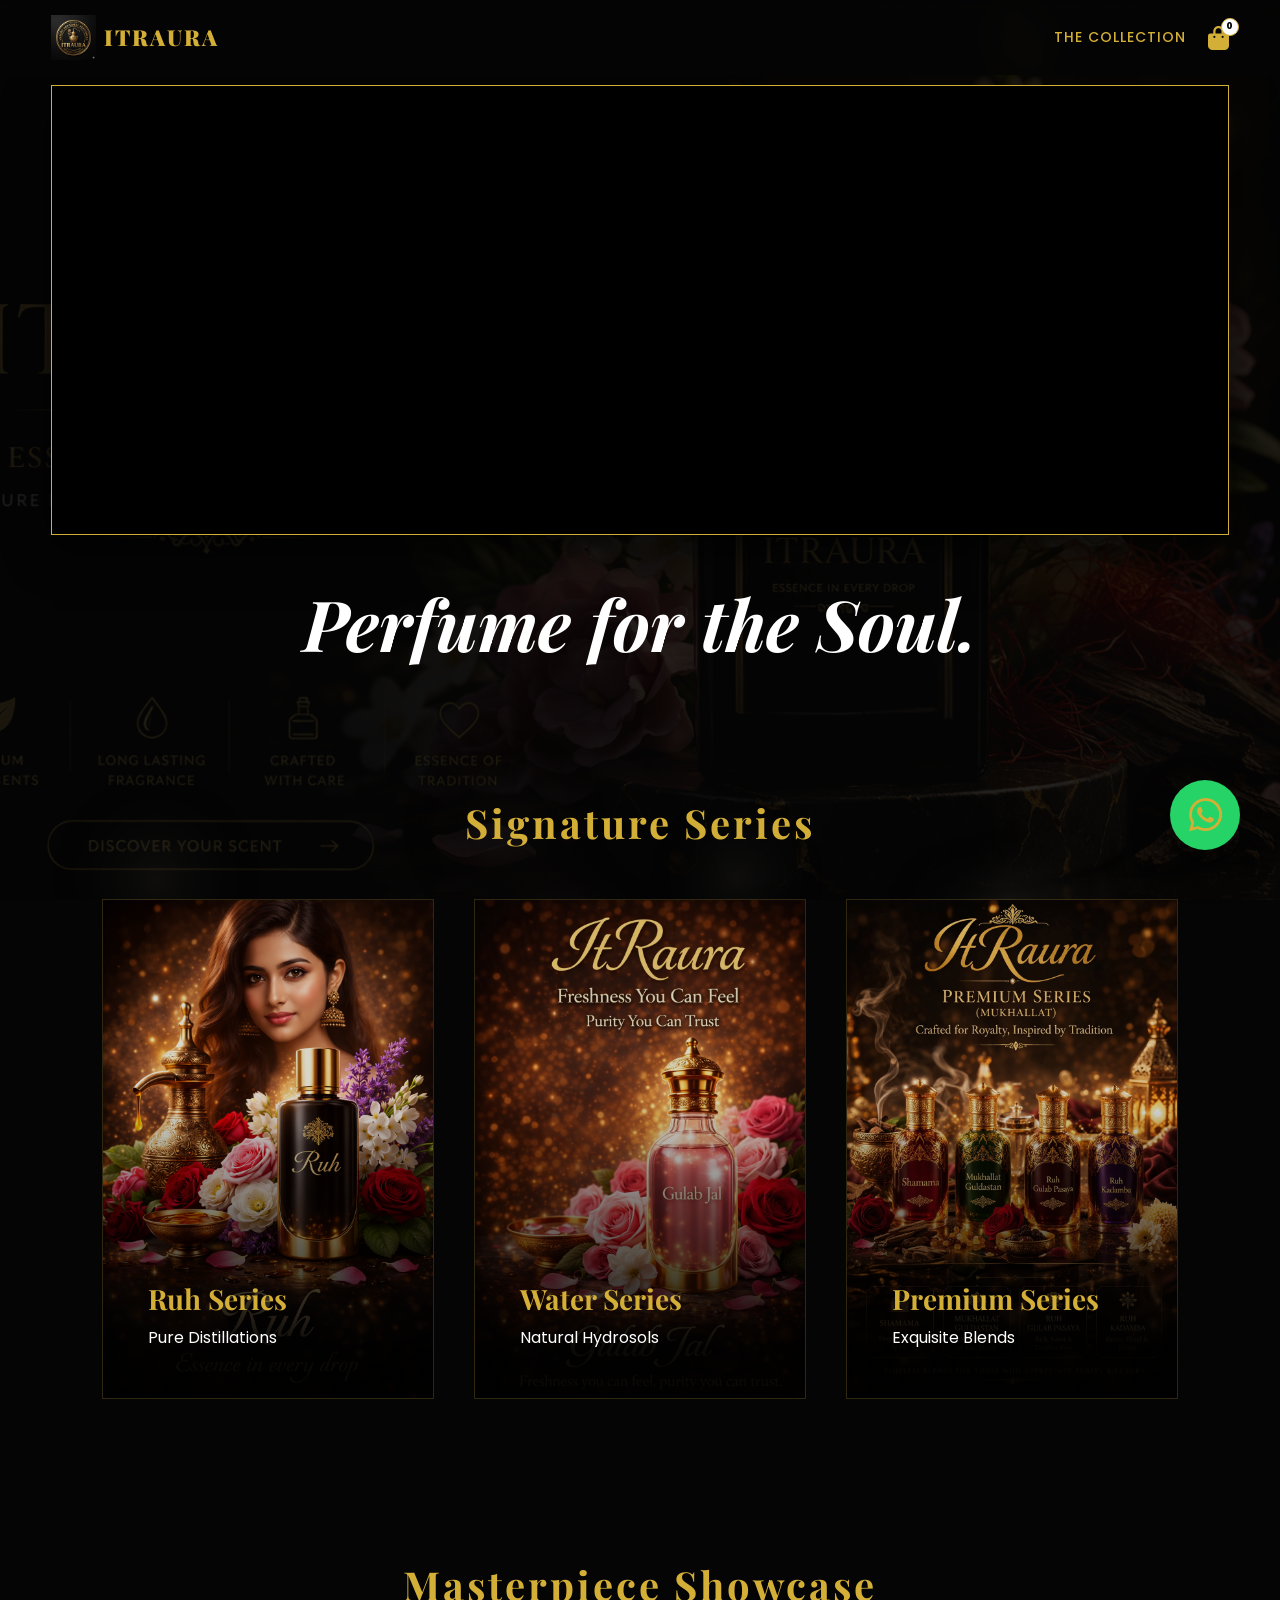
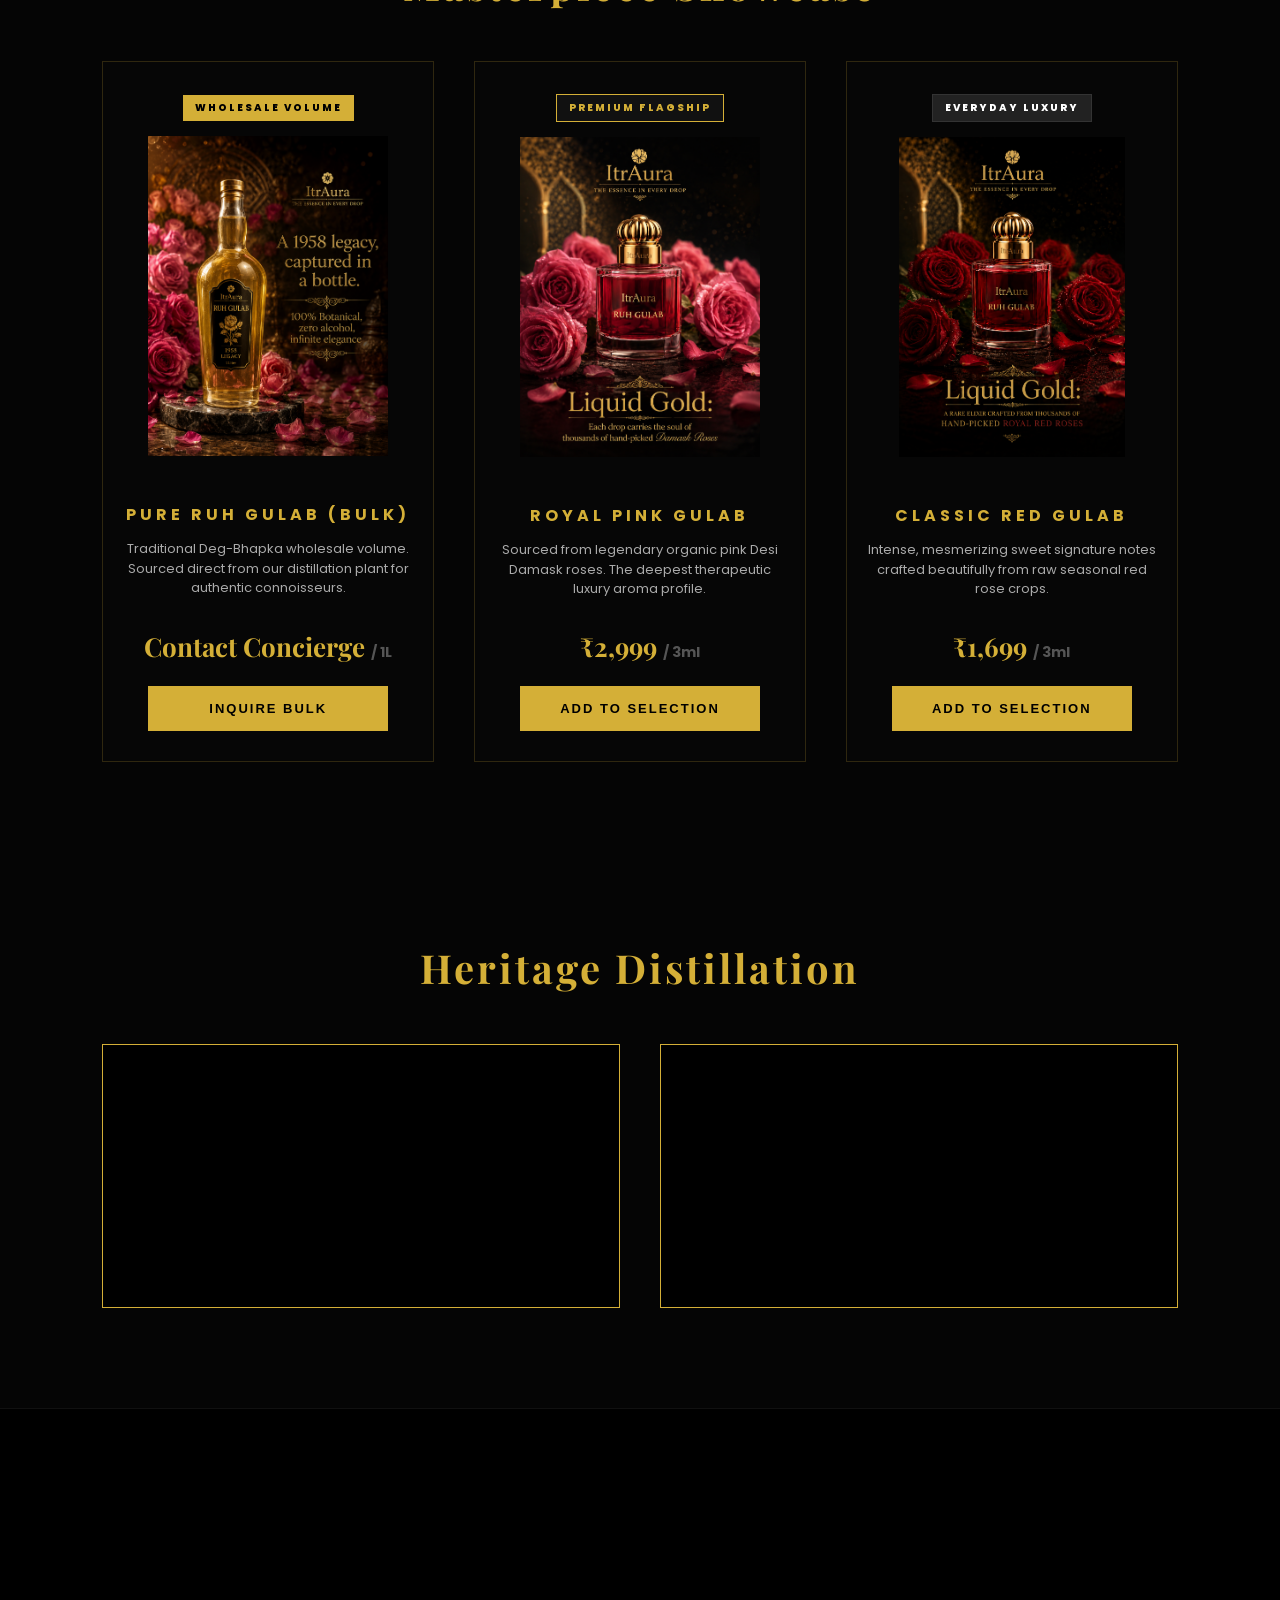
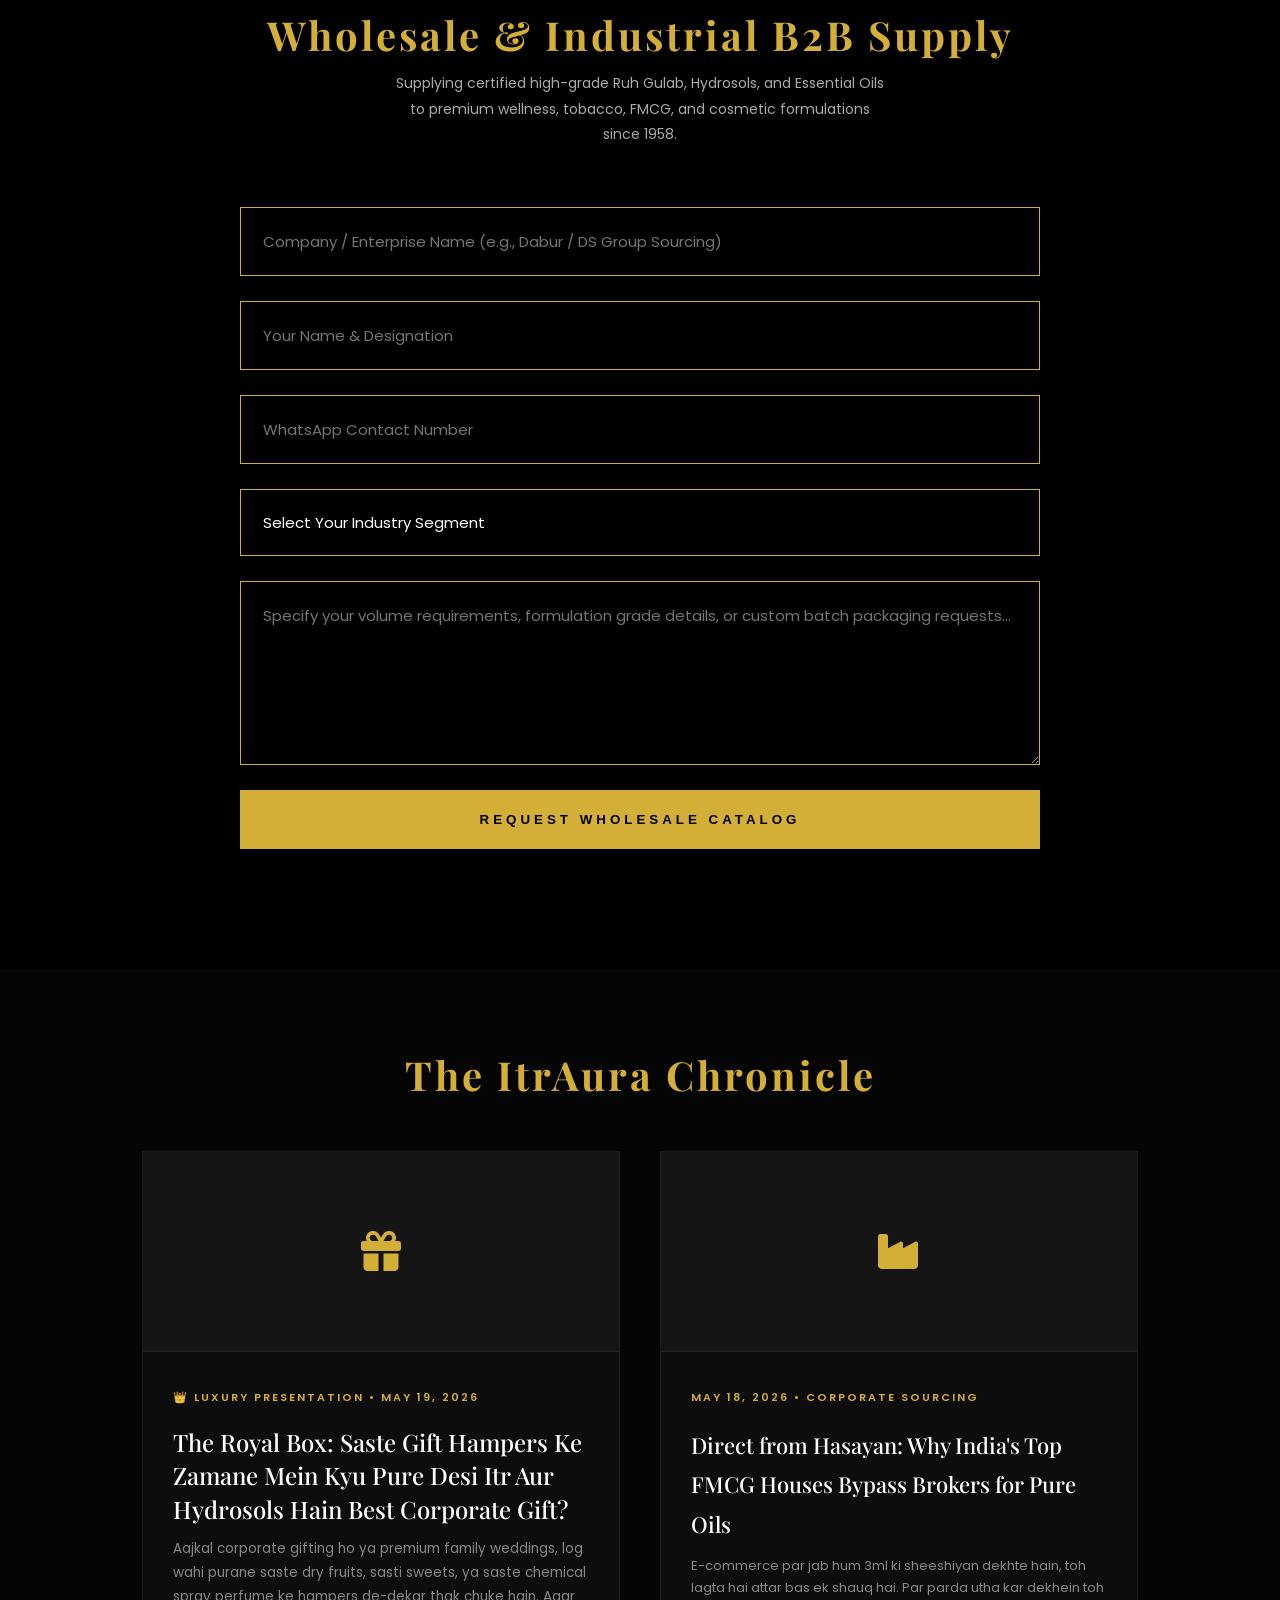
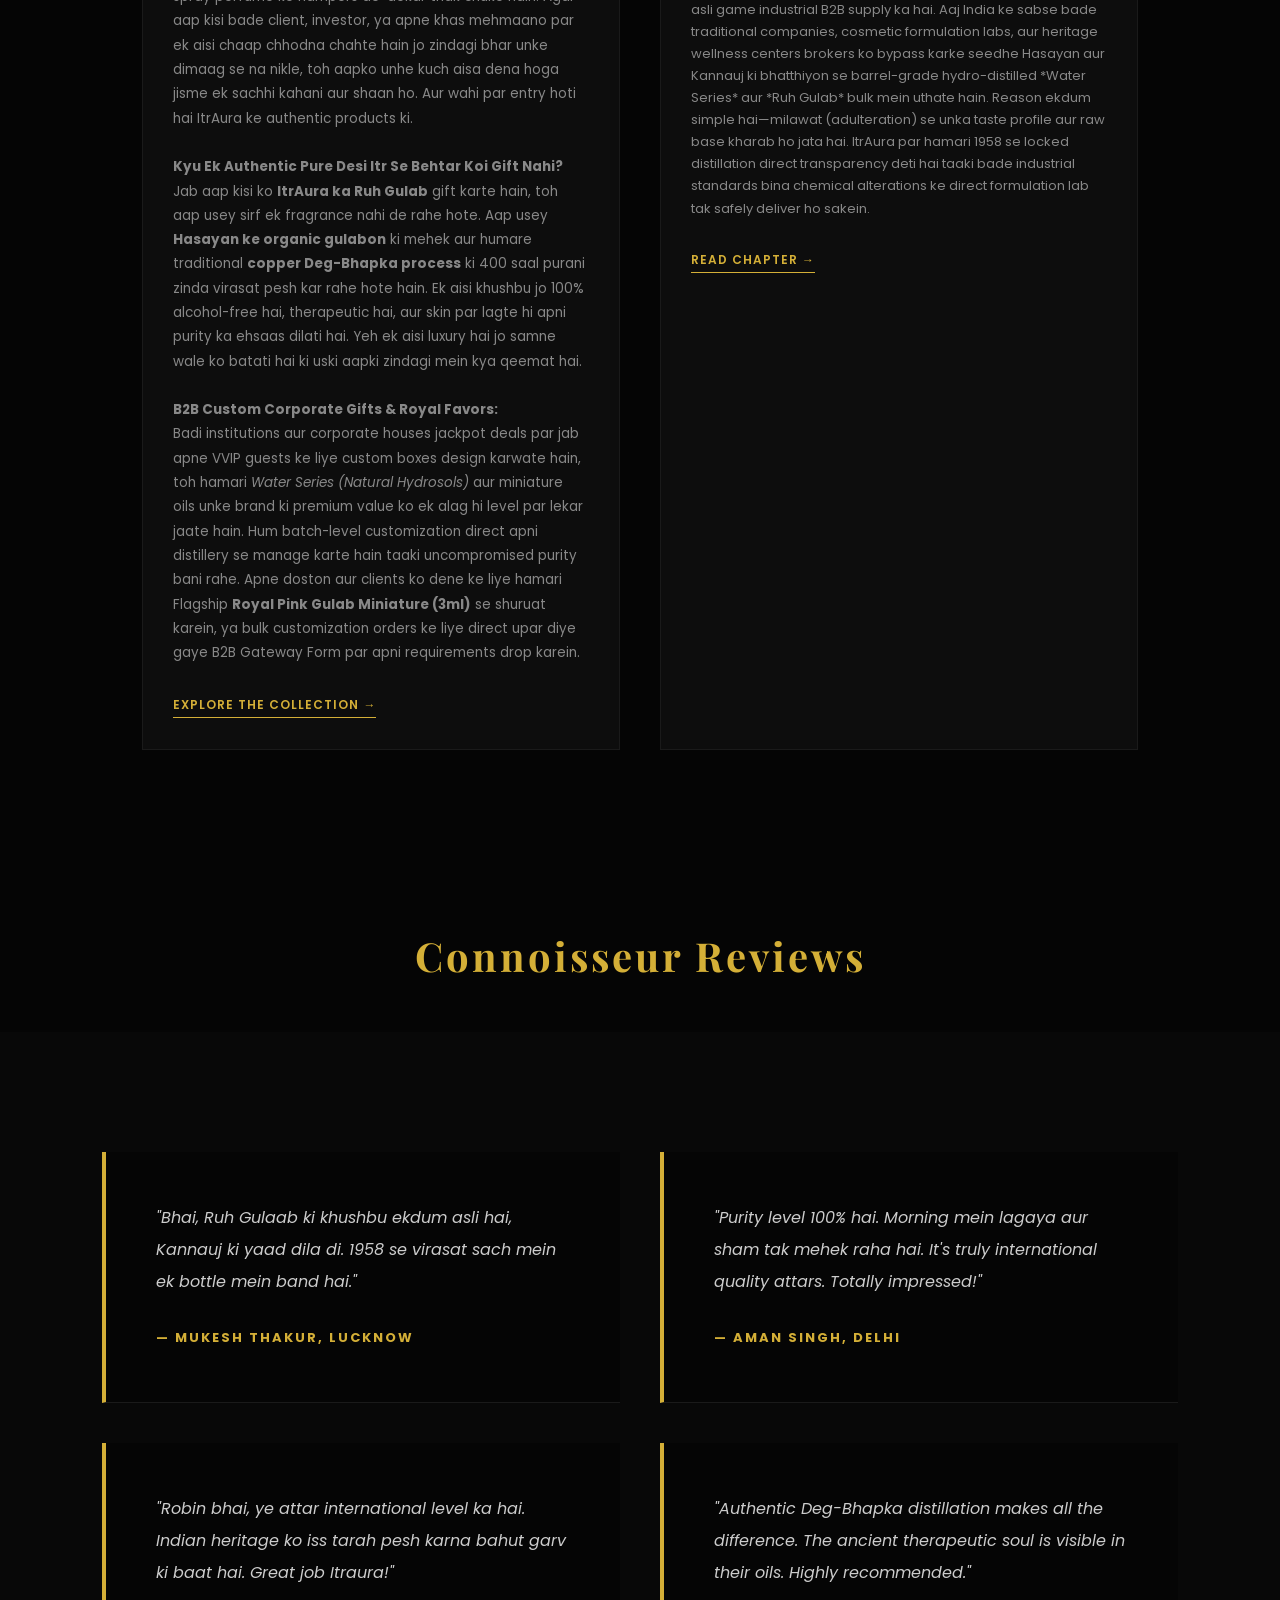
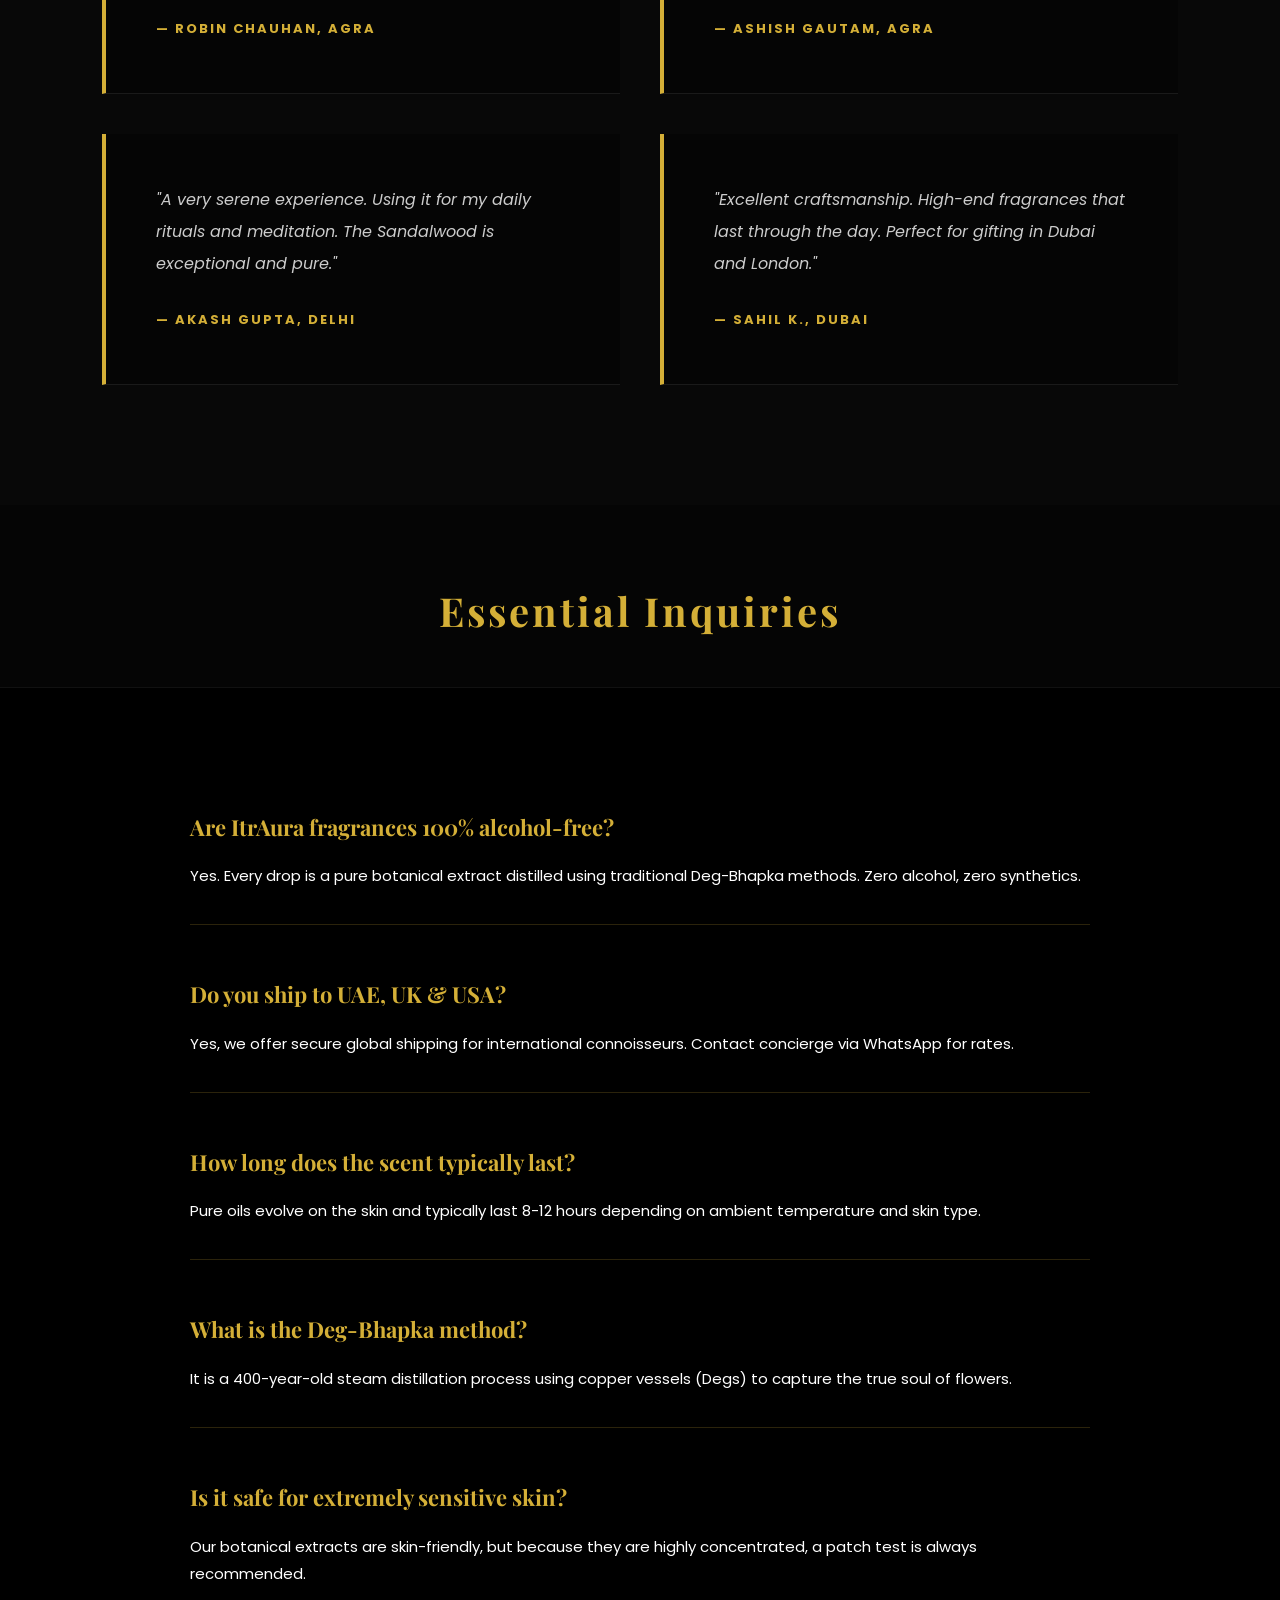
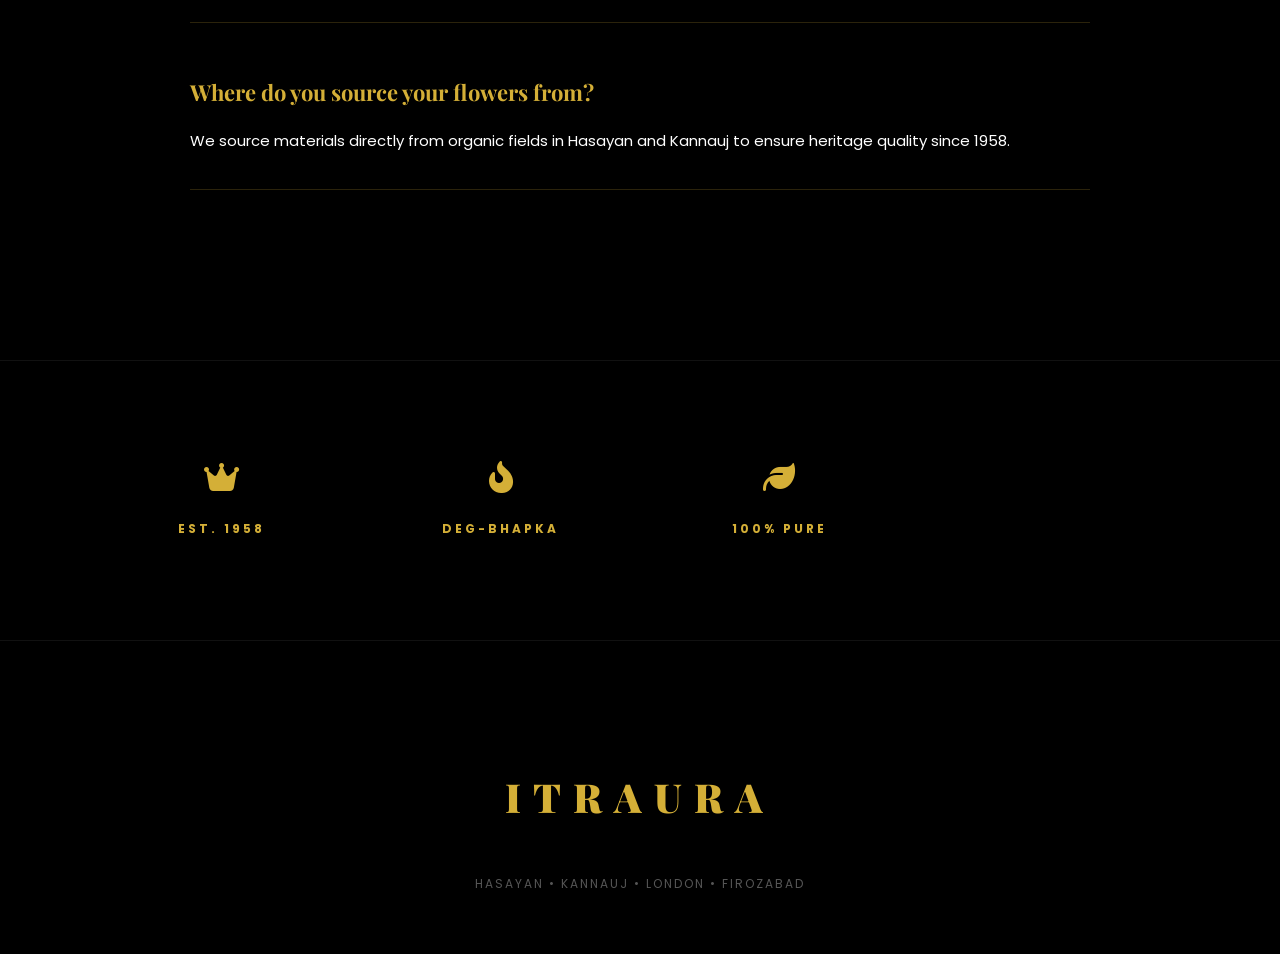
==== commit c2ddc3bf: "Update index.html" ====
--- a/index.html
+++ b/index.html
@@ -6,7 +6,7 @@
     
     <title>ItrAura | Authentic Deg-Bhapka Attars | Est. 1958 | Hasayan • Kannauj</title>
     
-    <meta name="description" content="ItrAura: Luxury Artisanal Perfumes & Organic Attars since 1958. 100% Pure, Alcohol-Free fragrances crafted via traditional Deg-Bhapka distillation in Hasayan & Kannauj.">
+    <meta name="description" content="ItrAura: Luxury Artisanal Perfumes & Organic Attars since 1958. Source 100% pure, alcohol-free Ruh Gulab and natural hydrosols crafted via traditional copper Deg-Bhapka distillation in Hasayan & Kannauj. Bulk B2B supply available.">
     <meta property="og:type" content="website">
     <meta property="og:title" content="ItrAura | Luxury Artisanal Perfumery | Est. 1958">
     
@@ -441,7 +441,7 @@
             padding: 0 8% 100px;
         }
 
-        /* FIXED: BOTH BOTTOM VIDEOS PROTECTED FOR HIGH/LOW IN-VIDEO TEXT UNIQUE CONTENT */
+        /* FIXED VALUE: TEXT CUT RECOVERY WITH NATURAL CONTAINER EXTENSION */
         .v-card {
             border: 1px solid var(--gold);
             padding: 5px;
@@ -670,9 +670,9 @@
 
     <div class="section-label"><h2>Signature Series</h2></div>
     <section class="main-grid">
-        <div class="item-card" onclick="window.location.href='product.html'"><img src="ruh series.png"><div class="overlay"><h3>Ruh Series</h3><p>Pure Distillations</p></div></div>
-        <div class="item-card" onclick="window.location.href='product.html'"><img src="water series.png"><div class="overlay"><h3>Water Series</h3><p>Natural Hydrosols</p></div></div>
-        <div class="item-card" onclick="window.location.href='product.html'"><img src="premium series.png"><div class="overlay"><h3>Premium Series</h3><p>Exquisite Blends</p></div></div>
+        <div class="item-card" onclick="window.location.href='product.html'"><img src="ruh series.png" alt="ItrAura Pure Ruh Series - Hydro-distilled Traditional Attar from Hasayan"><div class="overlay"><h3>Ruh Series</h3><p>Pure Distillations</p></div></div>
+        <div class="item-card" onclick="window.location.href='product.html'"><img src="water series.png" alt="ItrAura Water Series - 100% Pure Organic Rose and Khus Hydrosols"><div class="overlay"><h3>Water Series</h3><p>Natural Hydrosols</p></div></div>
+        <div class="item-card" onclick="window.location.href='product.html'"><img src="premium series.png" alt="ItrAura Premium Series - Luxury Artisanal Blends and Fine Heritage Fragrances"><div class="overlay"><h3>Premium Series</h3><p>Exquisite Blends</p></div></div>
     </section>
 
     <div class="section-label" id="masterpiece-target"><h2>Masterpiece Showcase</h2></div>
@@ -681,7 +681,7 @@
         <div class="ruh-card animate__animated animate__fadeInUp">
             <div>
                 <span style="background: var(--gold); color: #000; font-size: 10px; font-weight: 800; padding: 4px 12px; letter-spacing: 2px; text-transform: uppercase; display: inline-block; margin-bottom: 15px;">Wholesale Volume</span>
-                <img src="media/Ruh Bottle.png" alt="Ruh Gulab 1 Litre Bulk Box">
+                <img src="media/Ruh Bottle.png" alt="1 Litre Bulk Aluminum Container of Pure Ruh Gulab Direct Sourced from Hasayan Distillery">
                 <p style="color:var(--gold); margin-top:20px; letter-spacing:4px; font-weight:700; text-transform: uppercase; font-size: 16px;">Pure Ruh Gulab (Bulk)</p>
                 <p style="color: #aaa; font-size: 13px; max-width: 320px; margin: 10px auto; line-height: 1.5;">Traditional Deg-Bhapka wholesale volume. Sourced direct from our distillation plant for authentic connoisseurs.</p>
             </div>
@@ -694,7 +694,7 @@
         <div class="ruh-card animate__animated animate__fadeInUp">
             <div>
                 <span style="background: #111; color: var(--gold); font-size: 10px; font-weight: 800; padding: 4px 12px; letter-spacing: 2px; text-transform: uppercase; display: inline-block; margin-bottom: 15px; border: 1px solid var(--gold);">Premium Flagship</span>
-                <img src="media/Ruh mini.png" alt="Signature Royal Pink Gulaab Miniature">
+                <img src="media/Ruh mini.png" alt="ItrAura Royal Pink Gulab 3ml Luxury Miniature - Traditional Damask Rose Extraction">
                 <p style="color:var(--gold); margin-top:20px; letter-spacing:4px; font-weight:700; text-transform: uppercase; font-size: 16px;">Royal Pink Gulab</p>
                 <p style="color: #aaa; font-size: 13px; max-width: 320px; margin: 10px auto; line-height: 1.5;">Sourced from legendary organic pink Desi Damask roses. The deepest therapeutic luxury aroma profile.</p>
             </div>
@@ -707,7 +707,7 @@
         <div class="ruh-card animate__animated animate__fadeInUp">
             <div>
                 <span style="background: #222; color: #fff; font-size: 10px; font-weight: 800; padding: 4px 12px; letter-spacing: 2px; text-transform: uppercase; display: inline-block; margin-bottom: 15px; border: 1px solid #333;">Everyday Luxury</span>
-                <img src="media/ruh_red.png" alt="Classic Ruh Gulab Red Poster">
+                <img src="media/ruh_red.png" alt="ItrAura Classic Red Gulab 3ml Perfume - Pure Seasonal Copper Deg-Bhapka Distillation">
                 <p style="color:var(--gold); margin-top:20px; letter-spacing:4px; font-weight:700; text-transform: uppercase; font-size: 16px;">Classic Red Gulab</p>
                 <p style="color: #aaa; font-size: 13px; max-width: 320px; margin: 10px auto; line-height: 1.5;">Intense, mesmerizing sweet signature notes crafted beautifully from raw seasonal red rose crops.</p>
             </div>
@@ -756,24 +756,24 @@
         
         <div class="blog-card" style="background: #0d0d0d; border: 1px solid #1a1a1a; transition: all 0.3s ease; overflow: hidden;">
             <div style="height: 200px; background: #151515; display: flex; align-items: center; justify-content: center; border-bottom: 1px solid rgba(212,175,55,0.1);">
+                <i class="fas fa-gift" style="color: var(--gold); font-size: 40px;"></i>
+            </div>
+            <div style="padding: 30px;">
+                <span style="color: var(--gold); font-size: 11px; font-weight: 600; letter-spacing: 2px; text-transform: uppercase;">👑 Luxury Presentation • May 19, 2026</span>
+                <h3 style="color: #fff; font-family: 'Playfair Display', serif; font-size: 24px; margin: 15px 0 10px 0; font-weight: 500; line-height: 1.4;">The Royal Box: Saste Gift Hampers Ke Zamane Mein Kyu Pure Desi Itr Aur Hydrosols Hain Best Corporate Gift?</h3>
+                <p style="color: #888; font-size: 13.5px; line-height: 1.8; margin-bottom: 25px;">Aajkal corporate gifting ho ya premium family weddings, log wahi purane saste dry fruits, sasti sweets, ya saste chemical spray perfume ke hampers de-dekar thak chuke hain. Agar aap kisi bade client, investor, ya apne khas mehmaano par ek aisi chaap chhodna chahte hain jo zindagi bhar unke dimaag se na nikle, toh aapko unhe kuch aisa dena hoga jisme ek sachhi kahani aur shaan ho. Aur wahi par entry hoti hai ItrAura ke authentic products ki.<br><br><b>Kyu Ek Authentic Pure Desi Itr Se Behtar Koi Gift Nahi?</b><br>Jab aap kisi ko <b>ItrAura ka Ruh Gulab</b> gift karte hain, toh aap usey sirf ek fragrance nahi de rahe hote. Aap usey <b>Hasayan ke organic gulabon</b> ki mehek aur humare traditional <b>copper Deg-Bhapka process</b> ki 400 saal purani zinda virasat pesh kar rahe hote hain. Ek aisi khushbu jo 100% alcohol-free hai, therapeutic hai, aur skin par lagte hi apni purity ka ehsaas dilati hai. Yeh ek aisi luxury hai jo samne wale ko batati hai ki uski aapki zindagi mein kya qeemat hai.<br><br><b>B2B Custom Corporate Gifts & Royal Favors:</b><br>Badi institutions aur corporate houses jackpot deals par jab apne VVIP guests ke liye custom boxes design karwate hain, toh hamari <i>Water Series (Natural Hydrosols)</i> aur miniature oils unke brand ki premium value ko ek alag hi level par lekar jaate hain. Hum batch-level customization direct apni distillery se manage karte hain taaki uncompromised purity bani rahe. Apne doston aur clients ko dene ke liye hamari Flagship <b>Royal Pink Gulab Miniature (3ml)</b> se shuruat karein, ya bulk customization orders ke liye direct upar diye gaye B2B Gateway Form par apni requirements drop karein.</p>
+                <a href="product.html" style="color: var(--gold); text-decoration: none; font-size: 12px; font-weight: 600; letter-spacing: 1px; text-transform: uppercase; border-bottom: 1px solid var(--gold); padding-bottom: 4px;">Explore The Collection →</a>
+            </div>
+        </div>
+
+        <div class="blog-card" style="background: #0d0d0d; border: 1px solid #1a1a1a; transition: all 0.3s ease; overflow: hidden;">
+            <div style="height: 200px; background: #151515; display: flex; align-items: center; justify-content: center; border-bottom: 1px solid rgba(212,175,55,0.1);">
                 <i class="fas fa-industry" style="color: var(--gold); font-size: 40px;"></i>
             </div>
             <div style="padding: 30px;">
                 <span style="color: var(--gold); font-size: 11px; font-weight: 600; letter-spacing: 2px; text-transform: uppercase;">May 18, 2026 • Corporate Sourcing</span>
                 <h3 style="color: #fff; font-family: 'Playfair Display', serif; font-size: 22px; margin: 15px 0 10px 0; font-weight: 500;">Direct from Hasayan: Why India's Top FMCG Houses Bypass Brokers for Pure Oils</h3>
                 <p style="color: #888; font-size: 13px; line-height: 1.7; margin-bottom: 25px;">E-commerce par jab hum 3ml ki sheeshiyan dekhte hain, toh lagta hai attar bas ek shauq hai. Par parda utha kar dekhein toh asli game industrial B2B supply ka hai. Aaj India ke sabse bade traditional companies, cosmetic formulation labs, aur heritage wellness centers brokers ko bypass karke seedhe Hasayan aur Kannauj ki bhatthiyon se barrel-grade hydro-distilled *Water Series* aur *Ruh Gulab* bulk mein uthate hain. Reason ekdum simple hai—milawat (adulteration) se unka taste profile aur raw base kharab ho jata hai. ItrAura par hamari 1958 se locked distillation direct transparency deti hai taaki bade industrial standards bina chemical alterations ke direct formulation lab tak safely deliver ho sakein.</p>
-                <a href="#" style="color: var(--gold); text-decoration: none; font-size: 12px; font-weight: 600; letter-spacing: 1px; text-transform: uppercase; border-bottom: 1px solid var(--gold); padding-bottom: 4px;">Read Chapter →</a>
-            </div>
-        </div>
-
-        <div class="blog-card" style="background: #0d0d0d; border: 1px solid #1a1a1a; transition: all 0.3s ease; overflow: hidden;">
-            <div style="height: 200px; background: #151515; display: flex; align-items: center; justify-content: center; border-bottom: 1px solid rgba(212,175,55,0.1);">
-                <i class="fas fa-fire-alt" style="color: var(--gold); font-size: 40px;"></i>
-            </div>
-            <div style="padding: 30px;">
-                <span style="color: var(--gold); font-size: 11px; font-weight: 600; letter-spacing: 2px; text-transform: uppercase;">Distillation Secrets</span>
-                <h3 style="color: #fff; font-family: 'Playfair Display', serif; font-size: 22px; margin: 15px 0 10px 0; font-weight: 500;">The Art of Deg-Bhapka: Why Copper Matters</h3>
-                <p style="color: #888; font-size: 13px; line-height: 1.7; margin-bottom: 25px;">Understand how our family's 1958 heritage steam distillation process locks the truest botanical oil notes without modern chemicals...</p>
                 <a href="#" style="color: var(--gold); text-decoration: none; font-size: 12px; font-weight: 600; letter-spacing: 1px; text-transform: uppercase; border-bottom: 1px solid var(--gold); padding-bottom: 4px;">Read Chapter →</a>
             </div>
         </div>
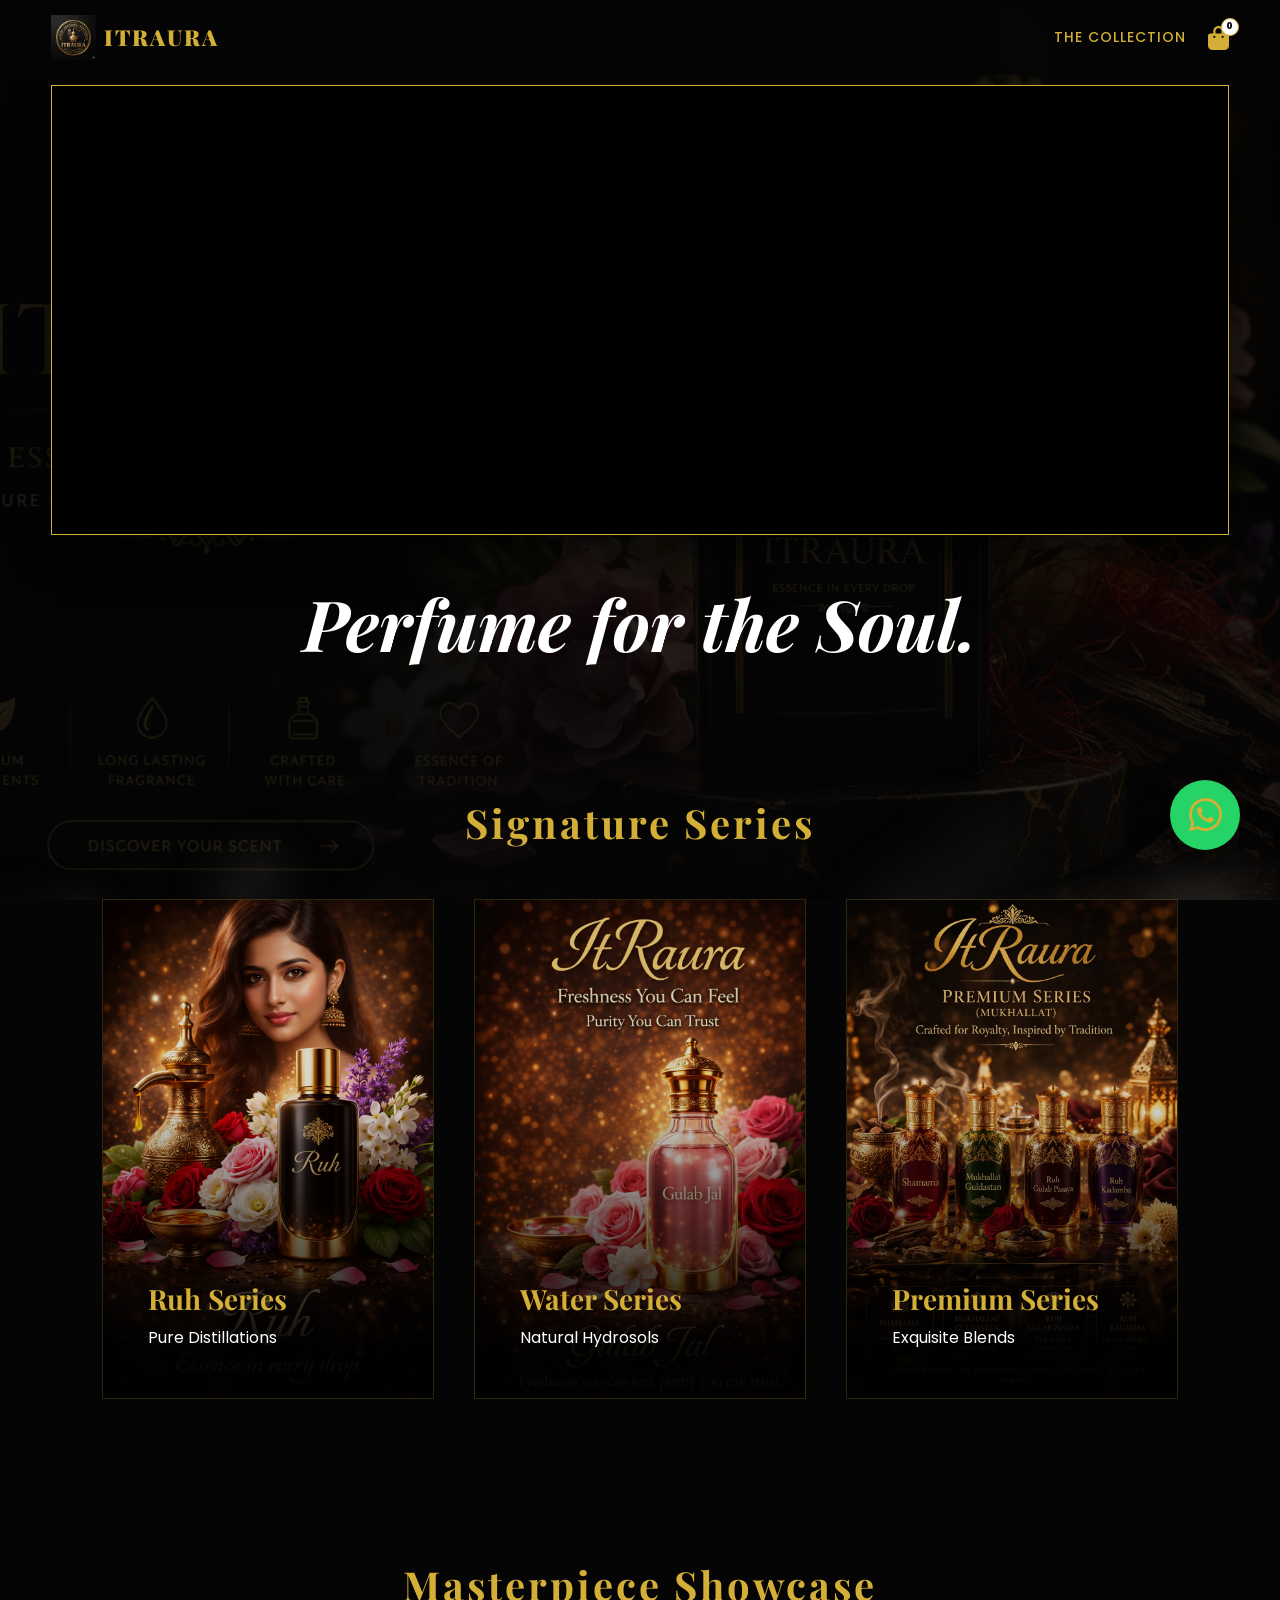
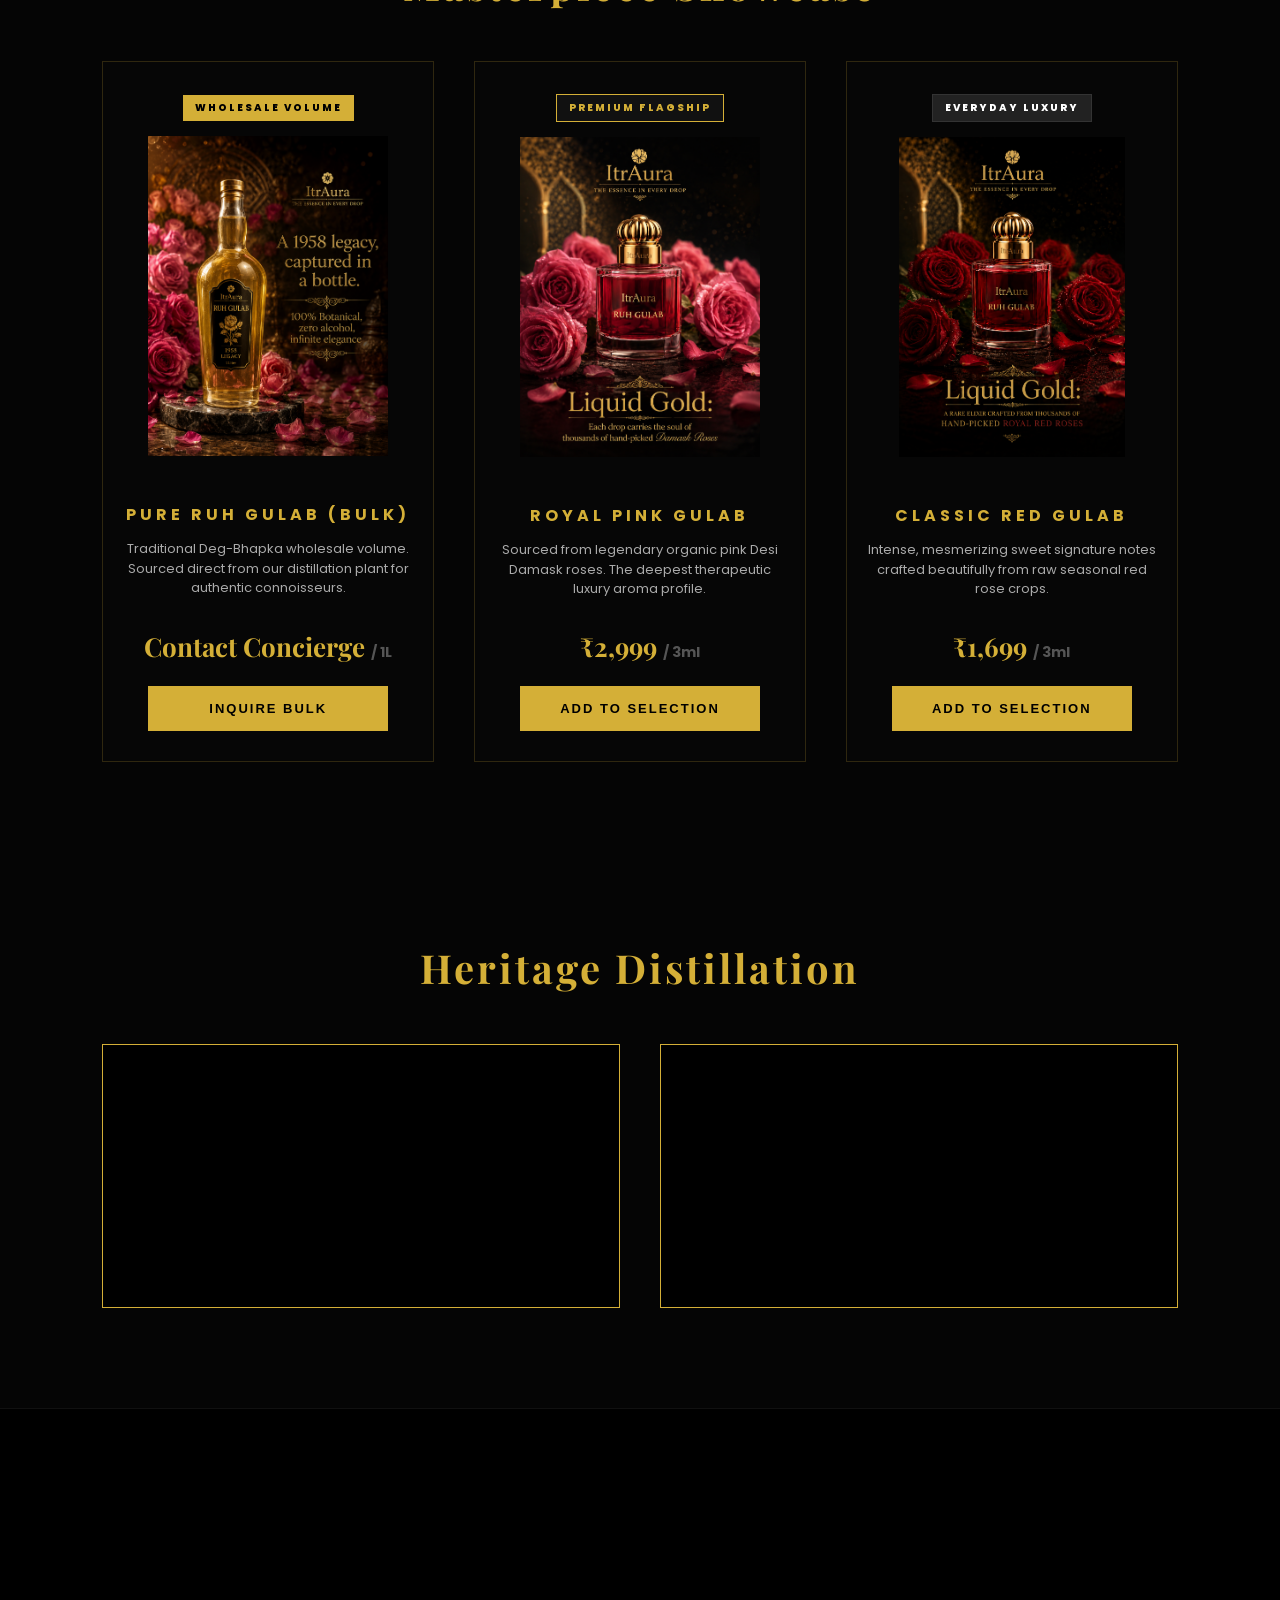
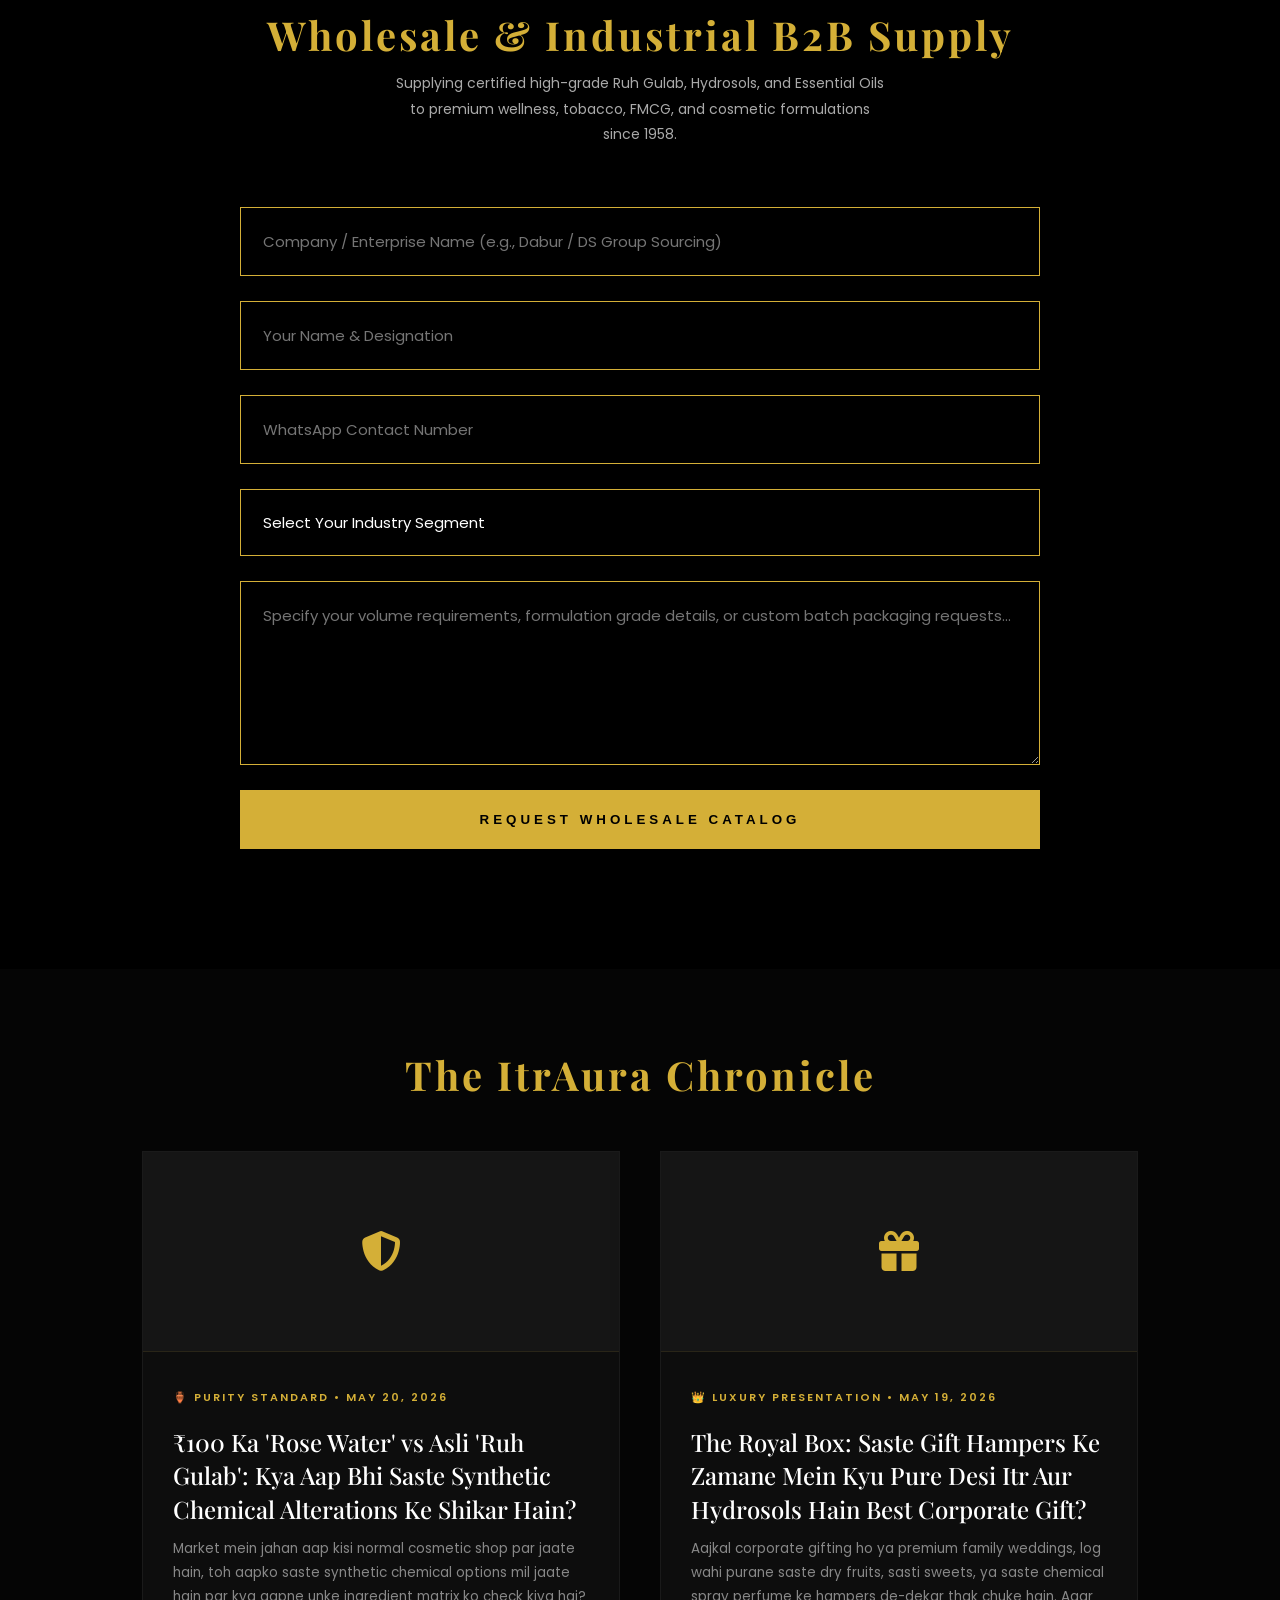
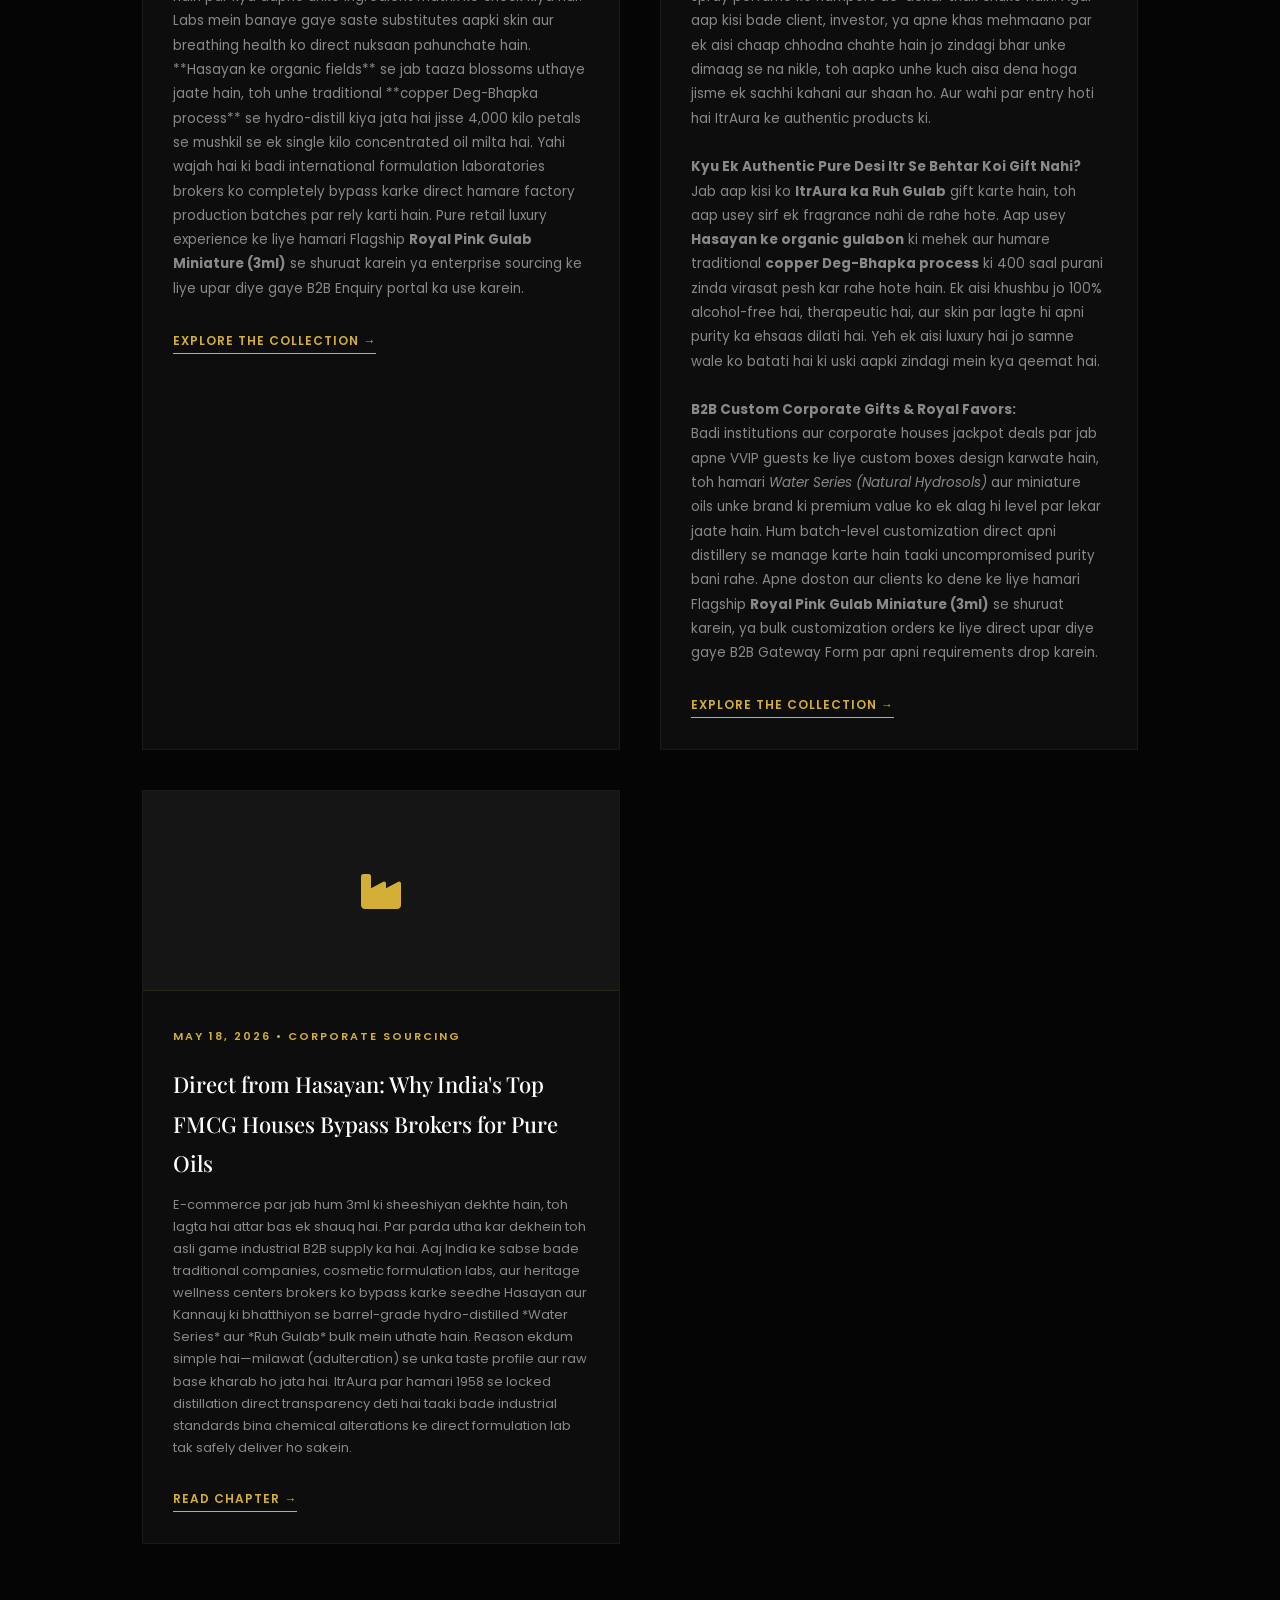
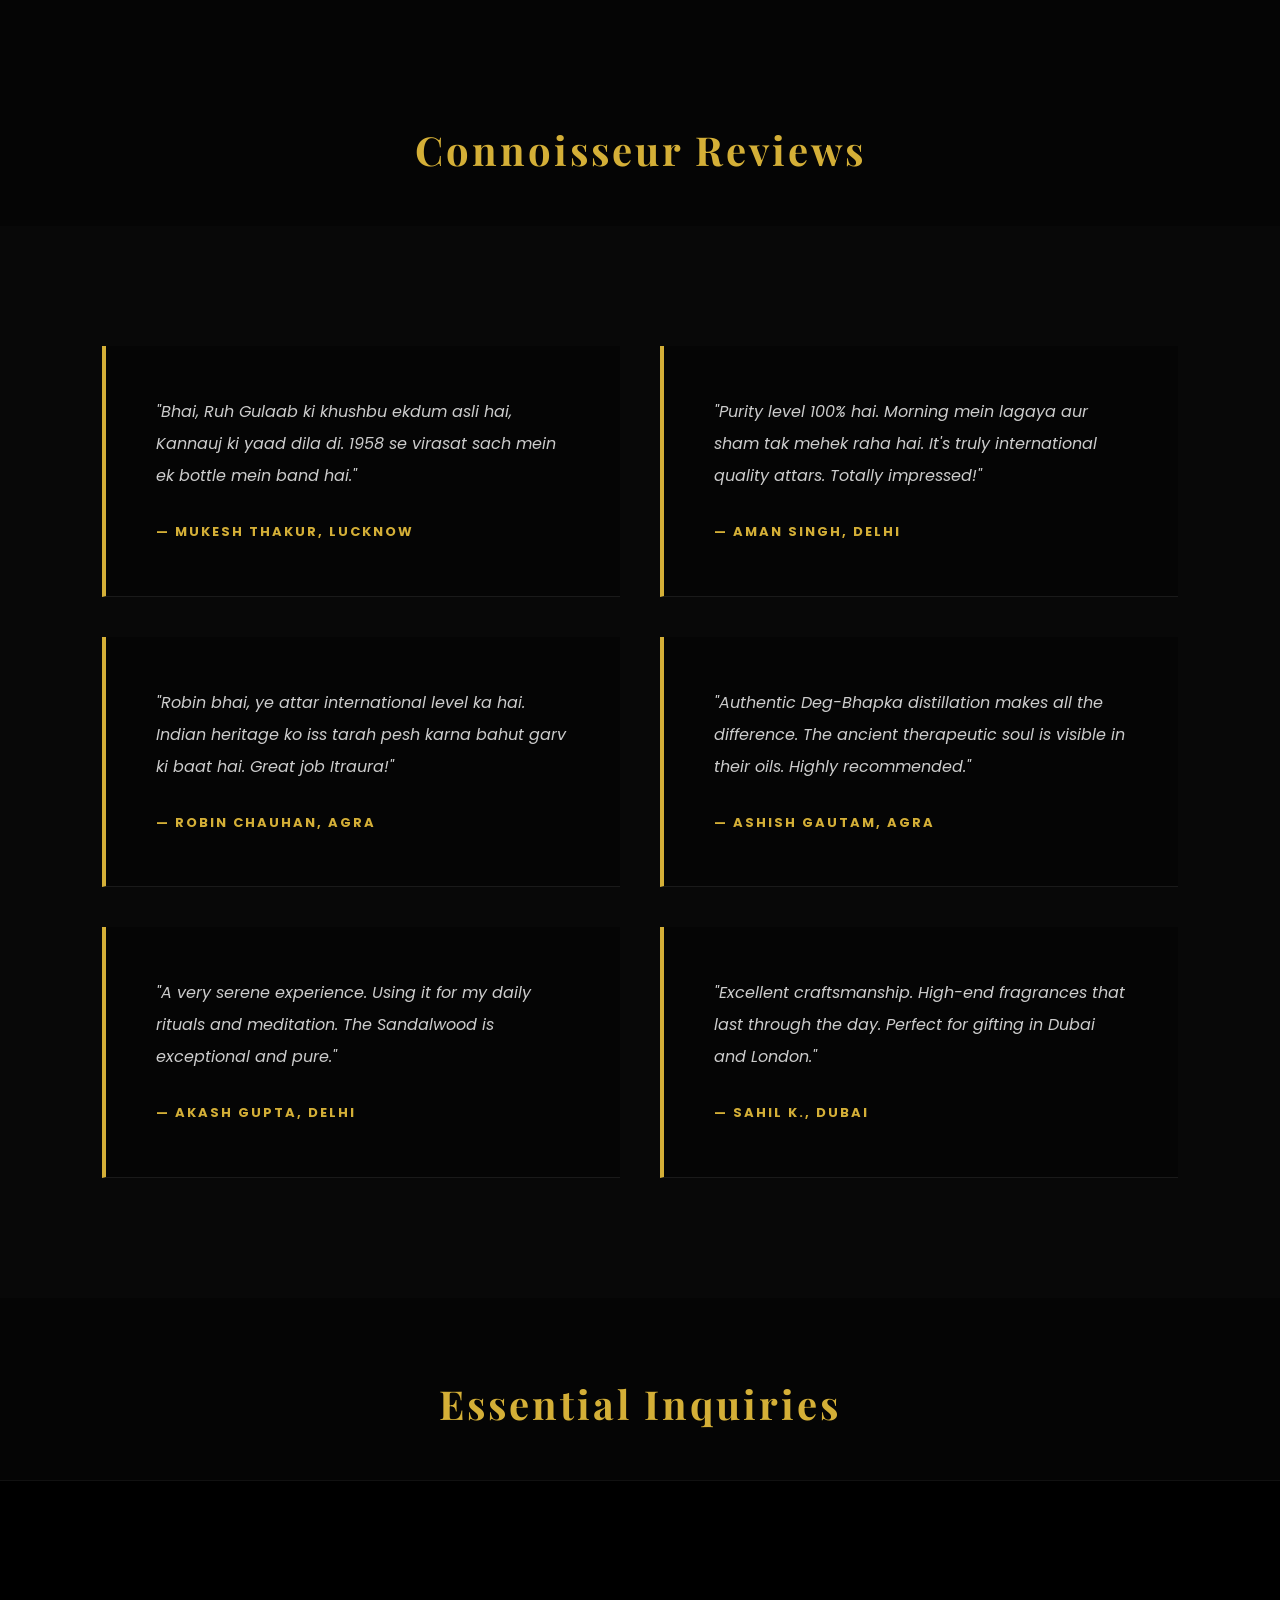
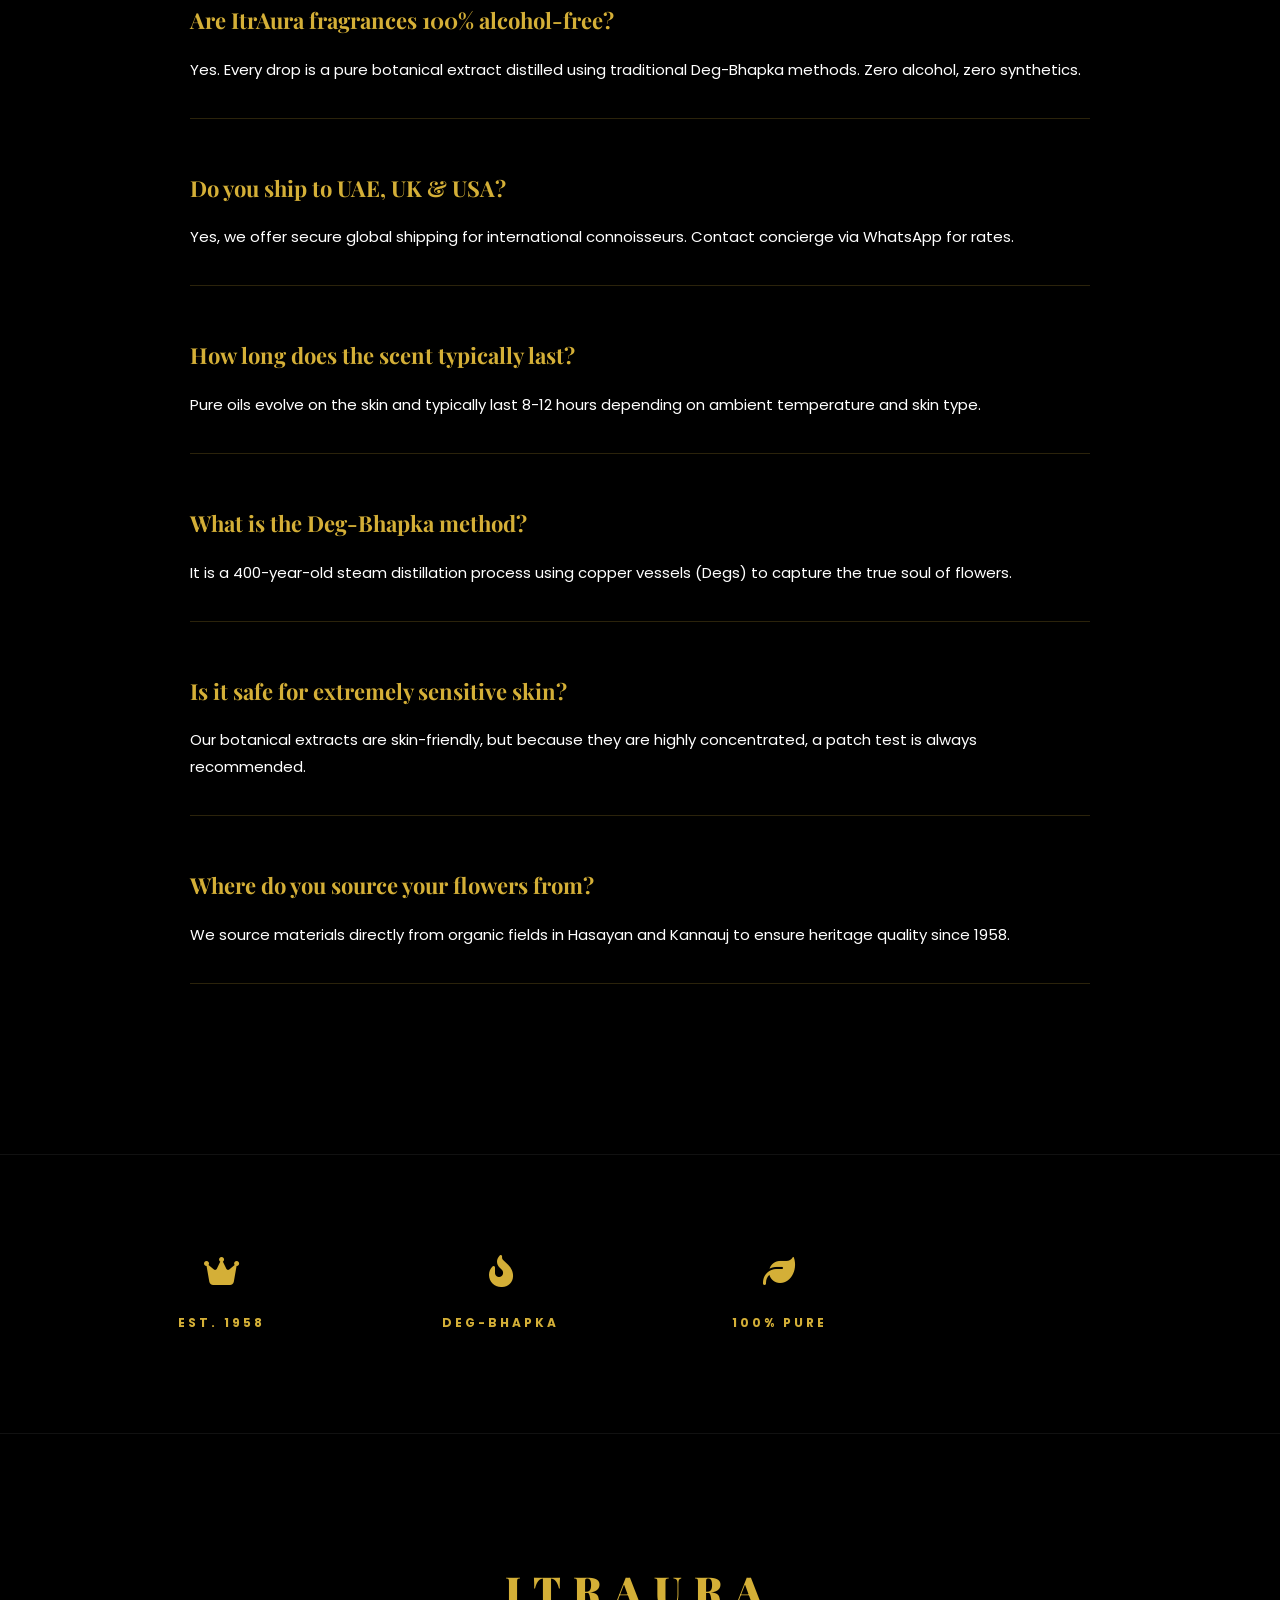
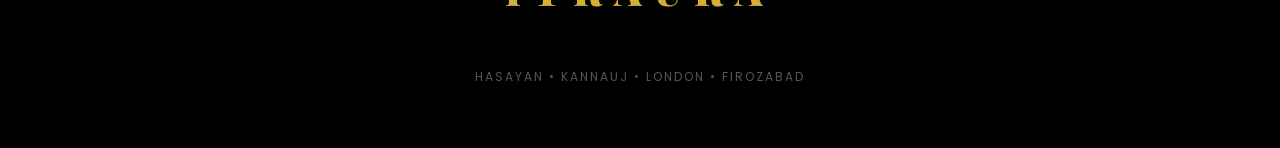
==== commit 99e1621d: "Update index.html" ====
--- a/index.html
+++ b/index.html
@@ -754,29 +754,41 @@
     <div class="section-label"><h2>The ItrAura Chronicle</h2></div>
     <section class="blog-section" style="max-width: 1200px; margin: 0 auto 100px auto; padding: 0 8%; display: grid; grid-template-columns: repeat(auto-fit, minmax(340px, 1fr)); gap: 40px;">
         
-        <div class="blog-card" style="background: #0d0d0d; border: 1px solid #1a1a1a; transition: all 0.3s ease; overflow: hidden;">
+        <article class="blog-card" style="background: #0d0d0d; border: 1px solid #1a1a1a; transition: all 0.3s ease; overflow: hidden;">
+            <div style="height: 200px; background: #151515; display: flex; align-items: center; justify-content: center; border-bottom: 1px solid rgba(212,175,55,0.1);">
+                <i class="fas fa-shield-alt" style="color: var(--gold); font-size: 40px;"></i>
+            </div>
+            <div style="padding: 30px;">
+                <span style="color: var(--gold); font-size: 11px; font-weight: 600; letter-spacing: 2px; text-transform: uppercase;">🏺 Purity Standard • May 20, 2026</span>
+                <h3 itemprop="headline" style="color: #fff; font-family: 'Playfair Display', serif; font-size: 24px; margin: 15px 0 10px 0; font-weight: 500; line-height: 1.4;">₹100 Ka 'Rose Water' vs Asli 'Ruh Gulab': Kya Aap Bhi Saste Synthetic Chemical Alterations Ke Shikar Hain?</h3>
+                <p itemprop="articleBody" style="color: #888; font-size: 13.5px; line-height: 1.8; margin-bottom: 25px;">Market mein jahan aap kisi normal cosmetic shop par jaate hain, toh aapko saste synthetic chemical options mil jaate hain par kya aapne unke ingredient matrix ko check kiya hai? Labs mein banaye gaye saste substitutes aapki skin aur breathing health ko direct nuksaan pahunchate hain. **Hasayan ke organic fields** se jab taaza blossoms uthaye jaate hain, toh unhe traditional **copper Deg-Bhapka process** se hydro-distill kiya jata hai jisse 4,000 kilo petals se mushkil se ek single kilo concentrated oil milta hai. Yahi wajah hai ki badi international formulation laboratories brokers ko completely bypass karke direct hamare factory production batches par rely karti hain. Pure retail luxury experience ke liye hamari Flagship <b>Royal Pink Gulab Miniature (3ml)</b> se shuruat karein ya enterprise sourcing ke liye upar diye gaye B2B Enquiry portal ka use karein.</p>
+                <a href="product.html" rel="bookmark" style="color: var(--gold); text-decoration: none; font-size: 12px; font-weight: 600; letter-spacing: 1px; text-transform: uppercase; border-bottom: 1px solid var(--gold); padding-bottom: 4px;">Explore The Collection →</a>
+            </div>
+        </article>
+
+        <article class="blog-card" style="background: #0d0d0d; border: 1px solid #1a1a1a; transition: all 0.3s ease; overflow: hidden;">
             <div style="height: 200px; background: #151515; display: flex; align-items: center; justify-content: center; border-bottom: 1px solid rgba(212,175,55,0.1);">
                 <i class="fas fa-gift" style="color: var(--gold); font-size: 40px;"></i>
             </div>
             <div style="padding: 30px;">
                 <span style="color: var(--gold); font-size: 11px; font-weight: 600; letter-spacing: 2px; text-transform: uppercase;">👑 Luxury Presentation • May 19, 2026</span>
-                <h3 style="color: #fff; font-family: 'Playfair Display', serif; font-size: 24px; margin: 15px 0 10px 0; font-weight: 500; line-height: 1.4;">The Royal Box: Saste Gift Hampers Ke Zamane Mein Kyu Pure Desi Itr Aur Hydrosols Hain Best Corporate Gift?</h3>
-                <p style="color: #888; font-size: 13.5px; line-height: 1.8; margin-bottom: 25px;">Aajkal corporate gifting ho ya premium family weddings, log wahi purane saste dry fruits, sasti sweets, ya saste chemical spray perfume ke hampers de-dekar thak chuke hain. Agar aap kisi bade client, investor, ya apne khas mehmaano par ek aisi chaap chhodna chahte hain jo zindagi bhar unke dimaag se na nikle, toh aapko unhe kuch aisa dena hoga jisme ek sachhi kahani aur shaan ho. Aur wahi par entry hoti hai ItrAura ke authentic products ki.<br><br><b>Kyu Ek Authentic Pure Desi Itr Se Behtar Koi Gift Nahi?</b><br>Jab aap kisi ko <b>ItrAura ka Ruh Gulab</b> gift karte hain, toh aap usey sirf ek fragrance nahi de rahe hote. Aap usey <b>Hasayan ke organic gulabon</b> ki mehek aur humare traditional <b>copper Deg-Bhapka process</b> ki 400 saal purani zinda virasat pesh kar rahe hote hain. Ek aisi khushbu jo 100% alcohol-free hai, therapeutic hai, aur skin par lagte hi apni purity ka ehsaas dilati hai. Yeh ek aisi luxury hai jo samne wale ko batati hai ki uski aapki zindagi mein kya qeemat hai.<br><br><b>B2B Custom Corporate Gifts & Royal Favors:</b><br>Badi institutions aur corporate houses jackpot deals par jab apne VVIP guests ke liye custom boxes design karwate hain, toh hamari <i>Water Series (Natural Hydrosols)</i> aur miniature oils unke brand ki premium value ko ek alag hi level par lekar jaate hain. Hum batch-level customization direct apni distillery se manage karte hain taaki uncompromised purity bani rahe. Apne doston aur clients ko dene ke liye hamari Flagship <b>Royal Pink Gulab Miniature (3ml)</b> se shuruat karein, ya bulk customization orders ke liye direct upar diye gaye B2B Gateway Form par apni requirements drop karein.</p>
-                <a href="product.html" style="color: var(--gold); text-decoration: none; font-size: 12px; font-weight: 600; letter-spacing: 1px; text-transform: uppercase; border-bottom: 1px solid var(--gold); padding-bottom: 4px;">Explore The Collection →</a>
-            </div>
-        </div>
-
-        <div class="blog-card" style="background: #0d0d0d; border: 1px solid #1a1a1a; transition: all 0.3s ease; overflow: hidden;">
+                <h3 itemprop="headline" style="color: #fff; font-family: 'Playfair Display', serif; font-size: 24px; margin: 15px 0 10px 0; font-weight: 500; line-height: 1.4;">The Royal Box: Saste Gift Hampers Ke Zamane Mein Kyu Pure Desi Itr Aur Hydrosols Hain Best Corporate Gift?</h3>
+                <p itemprop="articleBody" style="color: #888; font-size: 13.5px; line-height: 1.8; margin-bottom: 25px;">Aajkal corporate gifting ho ya premium family weddings, log wahi purane saste dry fruits, sasti sweets, ya saste chemical spray perfume ke hampers de-dekar thak chuke hain. Agar aap kisi bade client, investor, ya apne khas mehmaano par ek aisi chaap chhodna chahte hain jo zindagi bhar unke dimaag se na nikle, toh aapko unhe kuch aisa dena hoga jisme ek sachhi kahani aur shaan ho. Aur wahi par entry hoti hai ItrAura ke authentic products ki.<br><br><b>Kyu Ek Authentic Pure Desi Itr Se Behtar Koi Gift Nahi?</b><br>Jab aap kisi ko <b>ItrAura ka Ruh Gulab</b> gift karte hain, toh aap usey sirf ek fragrance nahi de rahe hote. Aap usey <b>Hasayan ke organic gulabon</b> ki mehek aur humare traditional <b>copper Deg-Bhapka process</b> ki 400 saal purani zinda virasat pesh kar rahe hote hain. Ek aisi khushbu jo 100% alcohol-free hai, therapeutic hai, aur skin par lagte hi apni purity ka ehsaas dilati hai. Yeh ek aisi luxury hai jo samne wale ko batati hai ki uski aapki zindagi mein kya qeemat hai.<br><br><b>B2B Custom Corporate Gifts & Royal Favors:</b><br>Badi institutions aur corporate houses jackpot deals par jab apne VVIP guests ke liye custom boxes design karwate hain, toh hamari <i>Water Series (Natural Hydrosols)</i> aur miniature oils unke brand ki premium value ko ek alag hi level par lekar jaate hain. Hum batch-level customization direct apni distillery se manage karte hain taaki uncompromised purity bani rahe. Apne doston aur clients ko dene ke liye hamari Flagship <b>Royal Pink Gulab Miniature (3ml)</b> se shuruat karein, ya bulk customization orders ke liye direct upar diye gaye B2B Gateway Form par apni requirements drop karein.</p>
+                <a href="product.html" rel="bookmark" style="color: var(--gold); text-decoration: none; font-size: 12px; font-weight: 600; letter-spacing: 1px; text-transform: uppercase; border-bottom: 1px solid var(--gold); padding-bottom: 4px;">Explore The Collection →</a>
+            </div>
+        </article>
+
+        <article class="blog-card" style="background: #0d0d0d; border: 1px solid #1a1a1a; transition: all 0.3s ease; overflow: hidden;">
             <div style="height: 200px; background: #151515; display: flex; align-items: center; justify-content: center; border-bottom: 1px solid rgba(212,175,55,0.1);">
                 <i class="fas fa-industry" style="color: var(--gold); font-size: 40px;"></i>
             </div>
             <div style="padding: 30px;">
                 <span style="color: var(--gold); font-size: 11px; font-weight: 600; letter-spacing: 2px; text-transform: uppercase;">May 18, 2026 • Corporate Sourcing</span>
-                <h3 style="color: #fff; font-family: 'Playfair Display', serif; font-size: 22px; margin: 15px 0 10px 0; font-weight: 500;">Direct from Hasayan: Why India's Top FMCG Houses Bypass Brokers for Pure Oils</h3>
-                <p style="color: #888; font-size: 13px; line-height: 1.7; margin-bottom: 25px;">E-commerce par jab hum 3ml ki sheeshiyan dekhte hain, toh lagta hai attar bas ek shauq hai. Par parda utha kar dekhein toh asli game industrial B2B supply ka hai. Aaj India ke sabse bade traditional companies, cosmetic formulation labs, aur heritage wellness centers brokers ko bypass karke seedhe Hasayan aur Kannauj ki bhatthiyon se barrel-grade hydro-distilled *Water Series* aur *Ruh Gulab* bulk mein uthate hain. Reason ekdum simple hai—milawat (adulteration) se unka taste profile aur raw base kharab ho jata hai. ItrAura par hamari 1958 se locked distillation direct transparency deti hai taaki bade industrial standards bina chemical alterations ke direct formulation lab tak safely deliver ho sakein.</p>
-                <a href="#" style="color: var(--gold); text-decoration: none; font-size: 12px; font-weight: 600; letter-spacing: 1px; text-transform: uppercase; border-bottom: 1px solid var(--gold); padding-bottom: 4px;">Read Chapter →</a>
-            </div>
-        </div>
+                <h3 itemprop="headline" style="color: #fff; font-family: 'Playfair Display', serif; font-size: 22px; margin: 15px 0 10px 0; font-weight: 500;">Direct from Hasayan: Why India's Top FMCG Houses Bypass Brokers for Pure Oils</h3>
+                <p itemprop="articleBody" style="color: #888; font-size: 13px; line-height: 1.7; margin-bottom: 25px;">E-commerce par jab hum 3ml ki sheeshiyan dekhte hain, toh lagta hai attar bas ek shauq hai. Par parda utha kar dekhein toh asli game industrial B2B supply ka hai. Aaj India ke sabse bade traditional companies, cosmetic formulation labs, aur heritage wellness centers brokers ko bypass karke seedhe Hasayan aur Kannauj ki bhatthiyon se barrel-grade hydro-distilled *Water Series* aur *Ruh Gulab* bulk mein uthate hain. Reason ekdum simple hai—milawat (adulteration) se unka taste profile aur raw base kharab ho jata hai. ItrAura par hamari 1958 se locked distillation direct transparency deti hai taaki bade industrial standards bina chemical alterations ke direct formulation lab tak safely deliver ho sakein.</p>
+                <a href="#" rel="bookmark" style="color: var(--gold); text-decoration: none; font-size: 12px; font-weight: 600; letter-spacing: 1px; text-transform: uppercase; border-bottom: 1px solid var(--gold); padding-bottom: 4px;">Read Chapter →</a>
+            </div>
+        </article>
 
     </section>
 
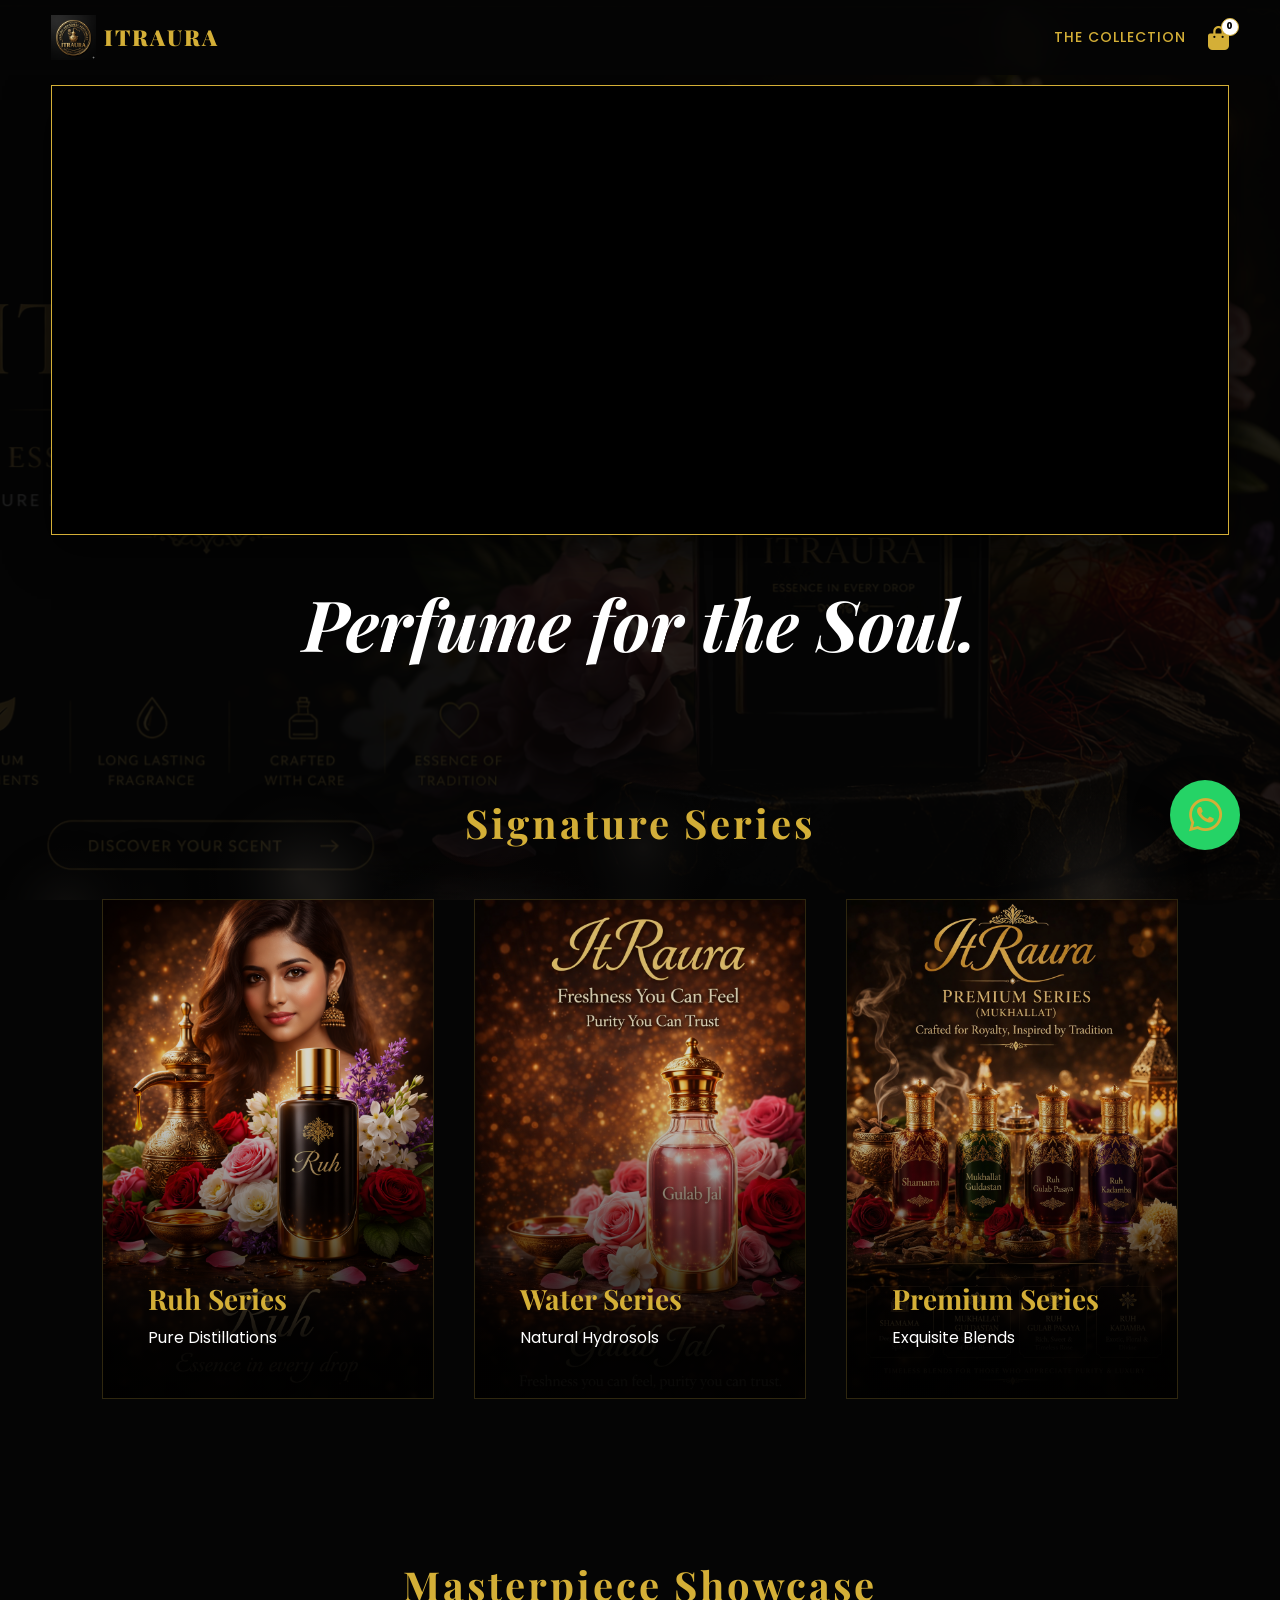
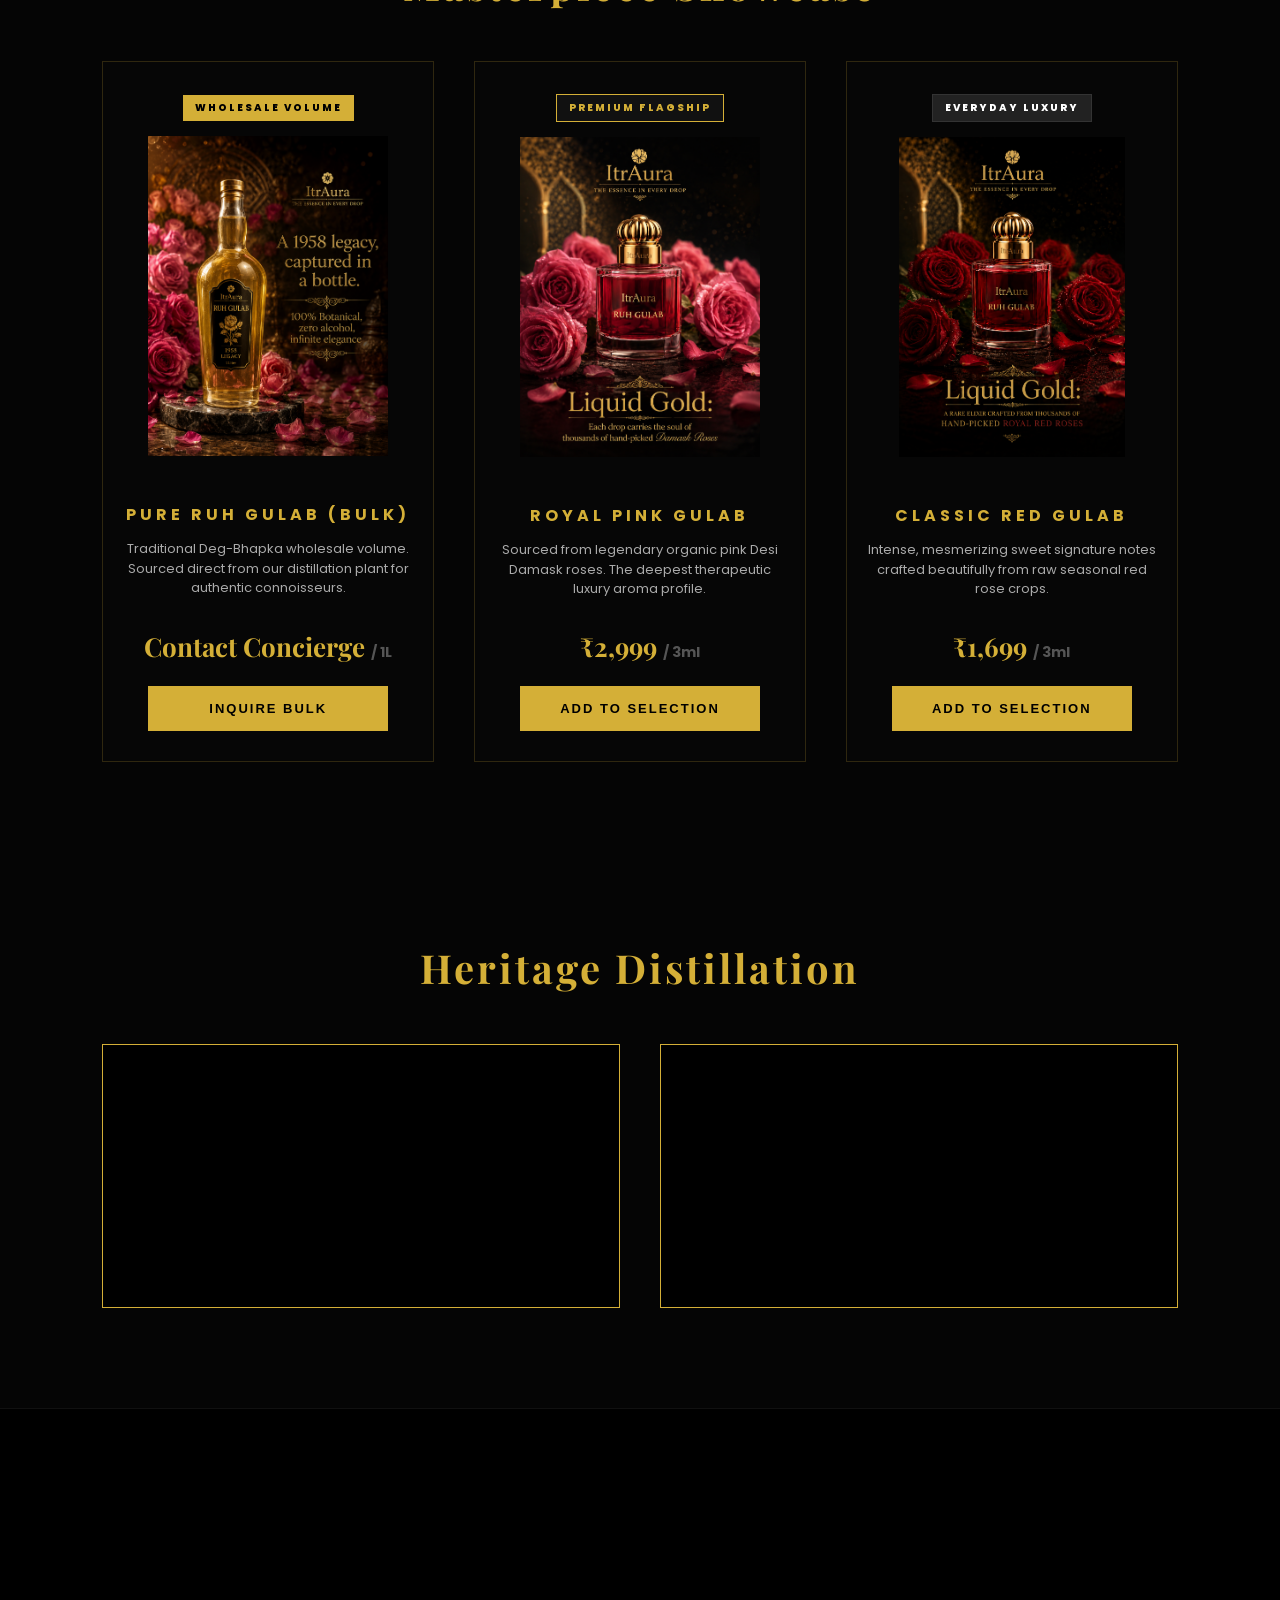
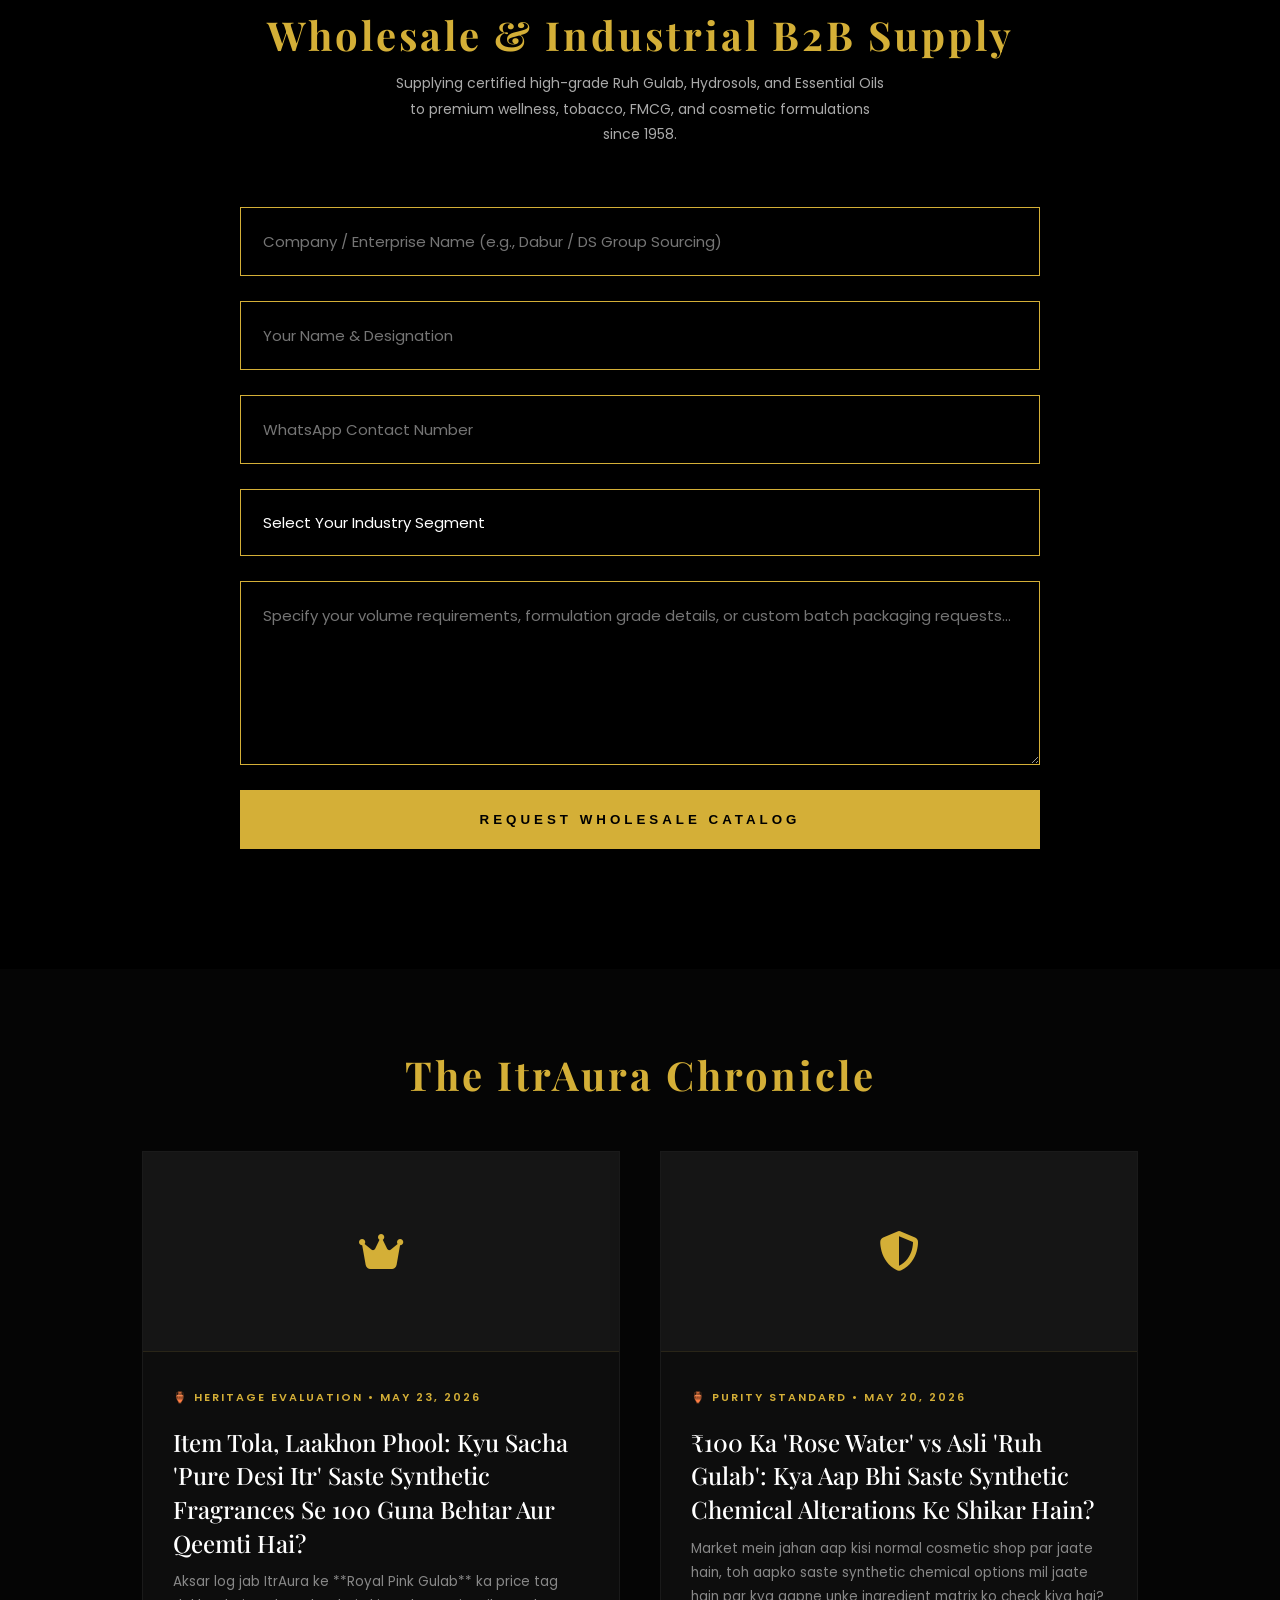
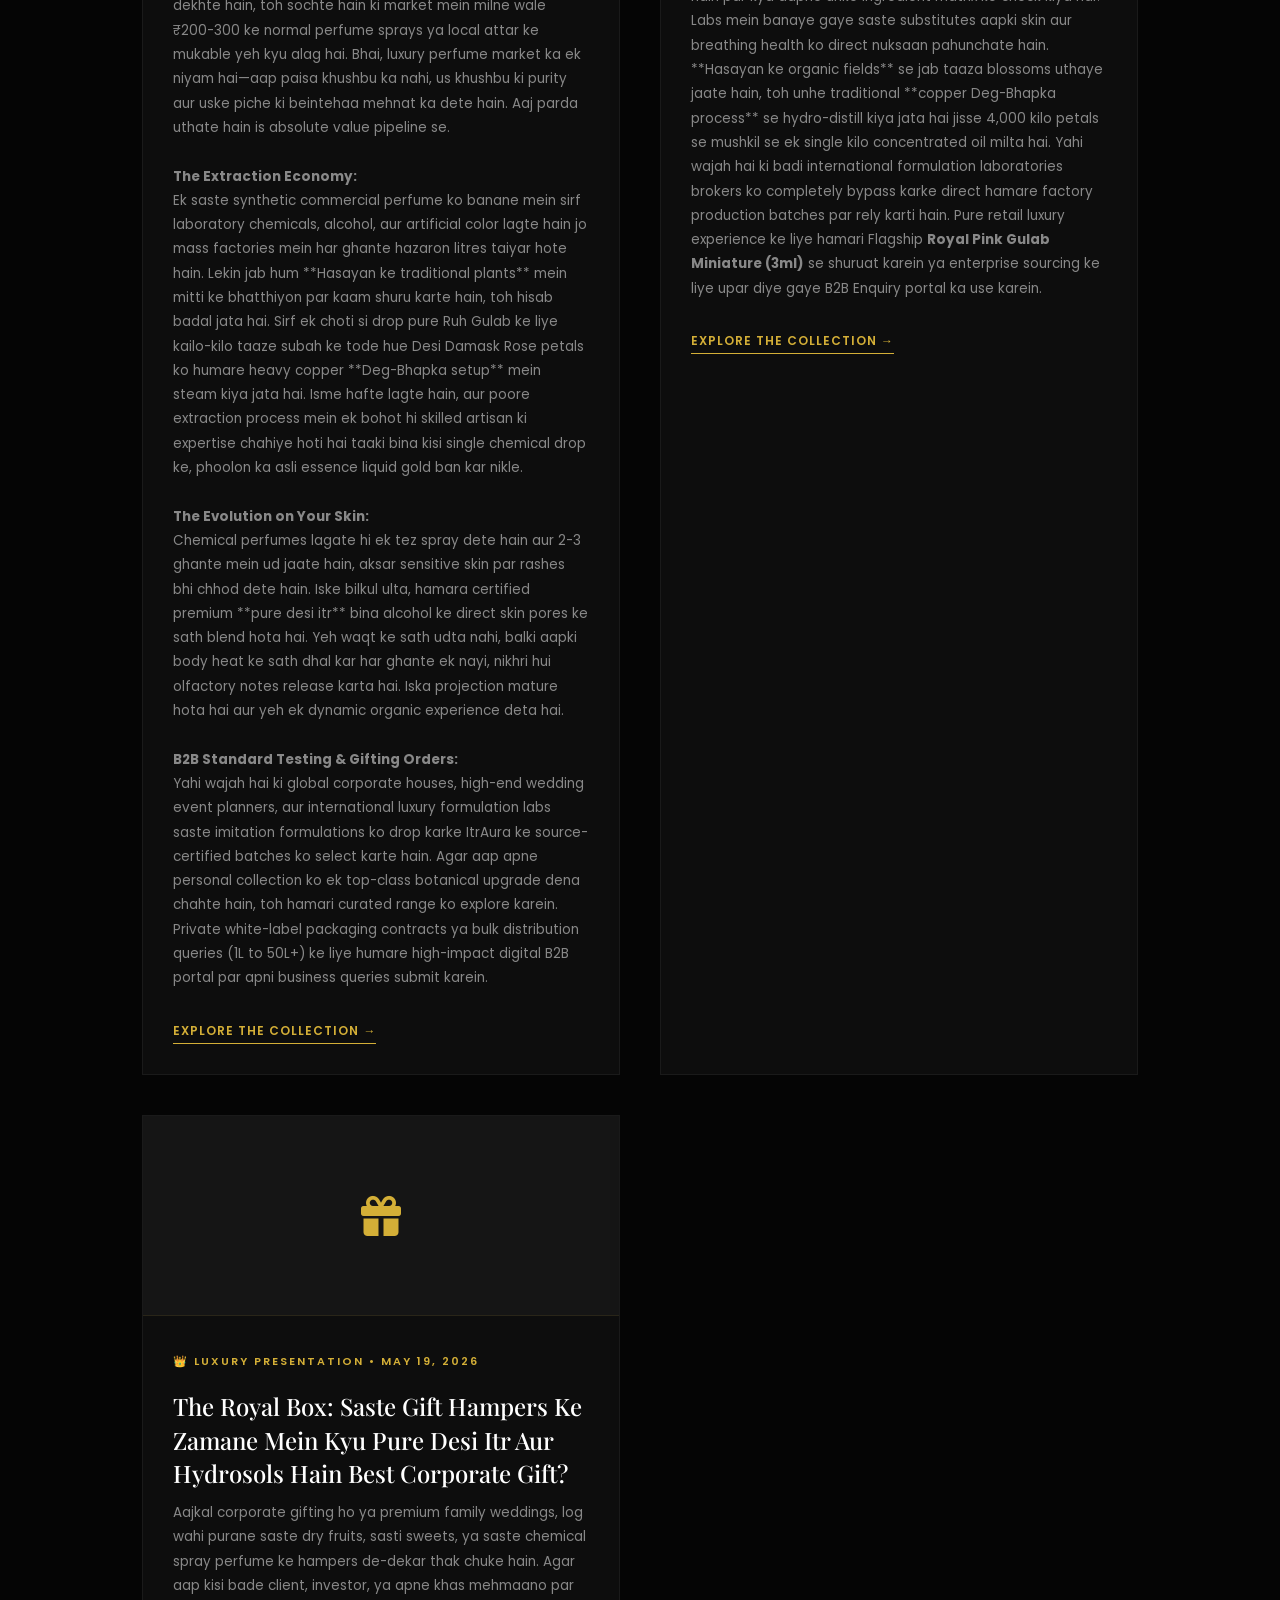
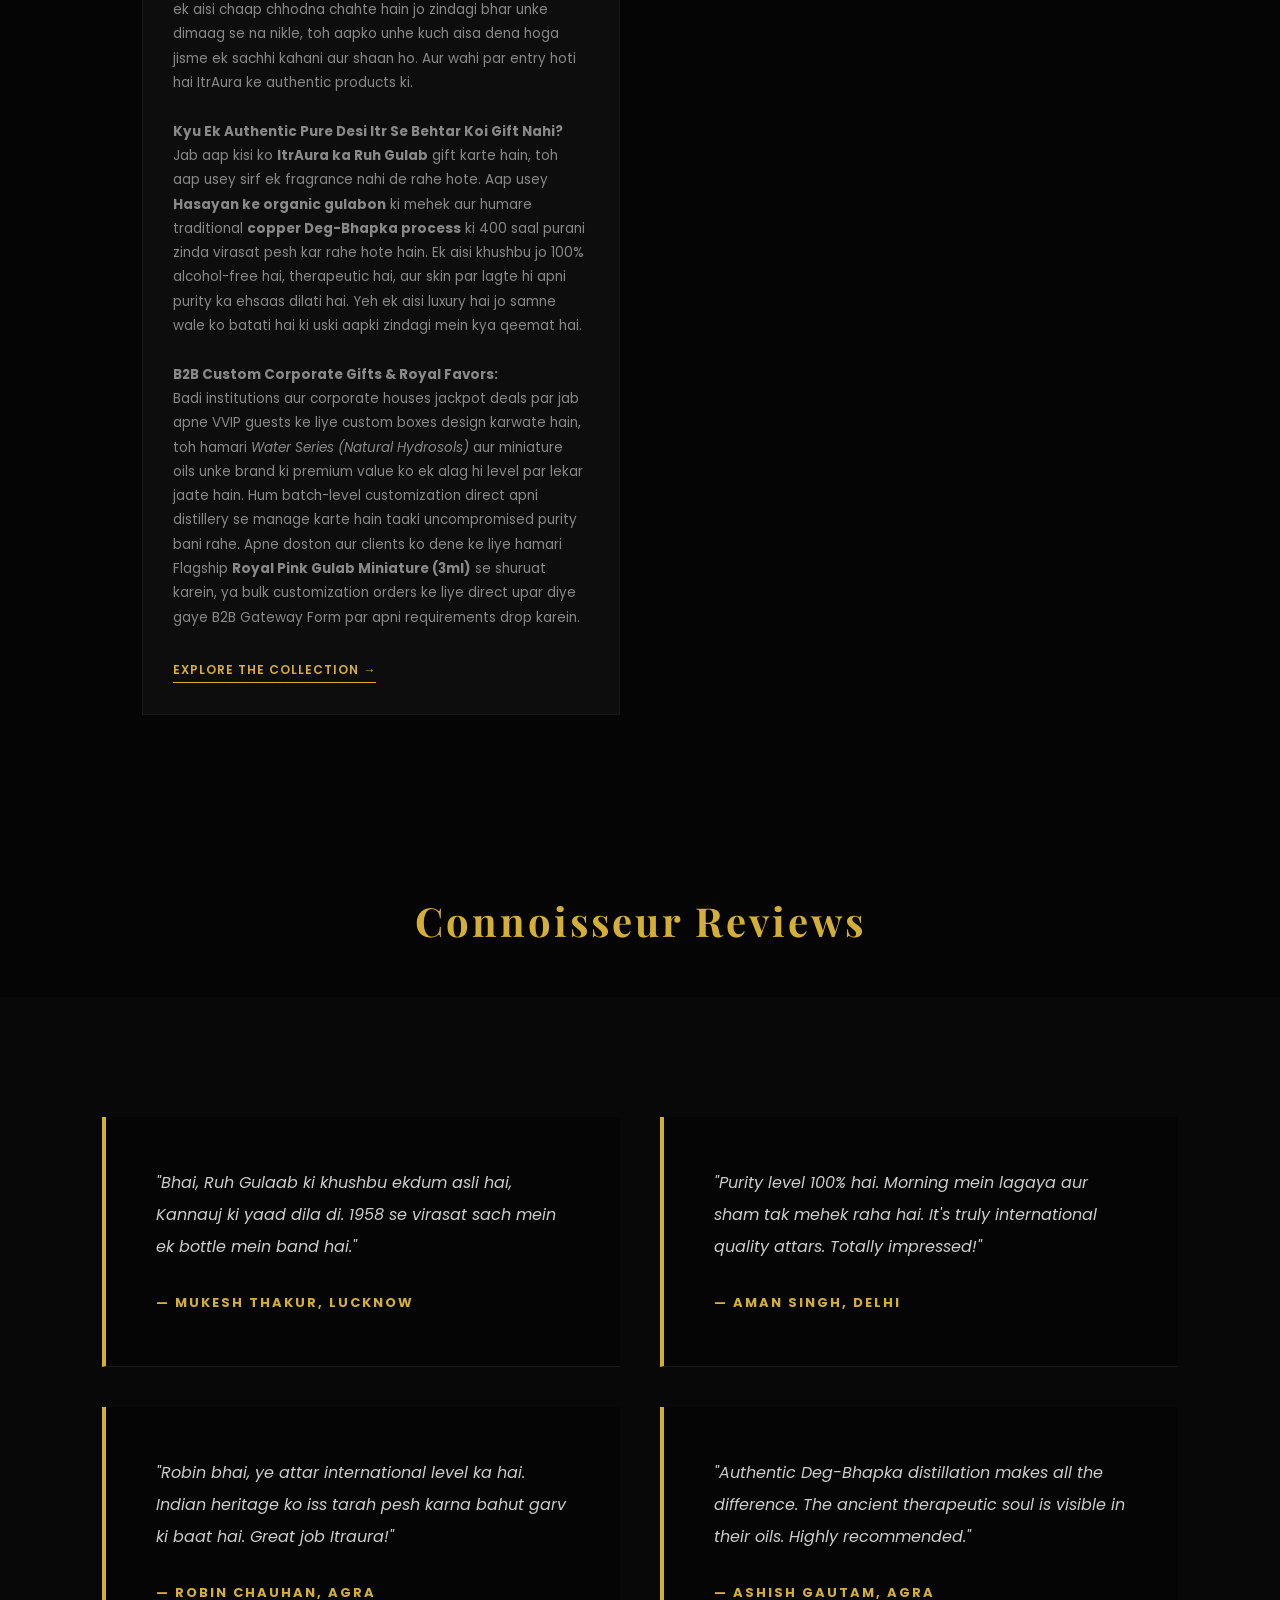
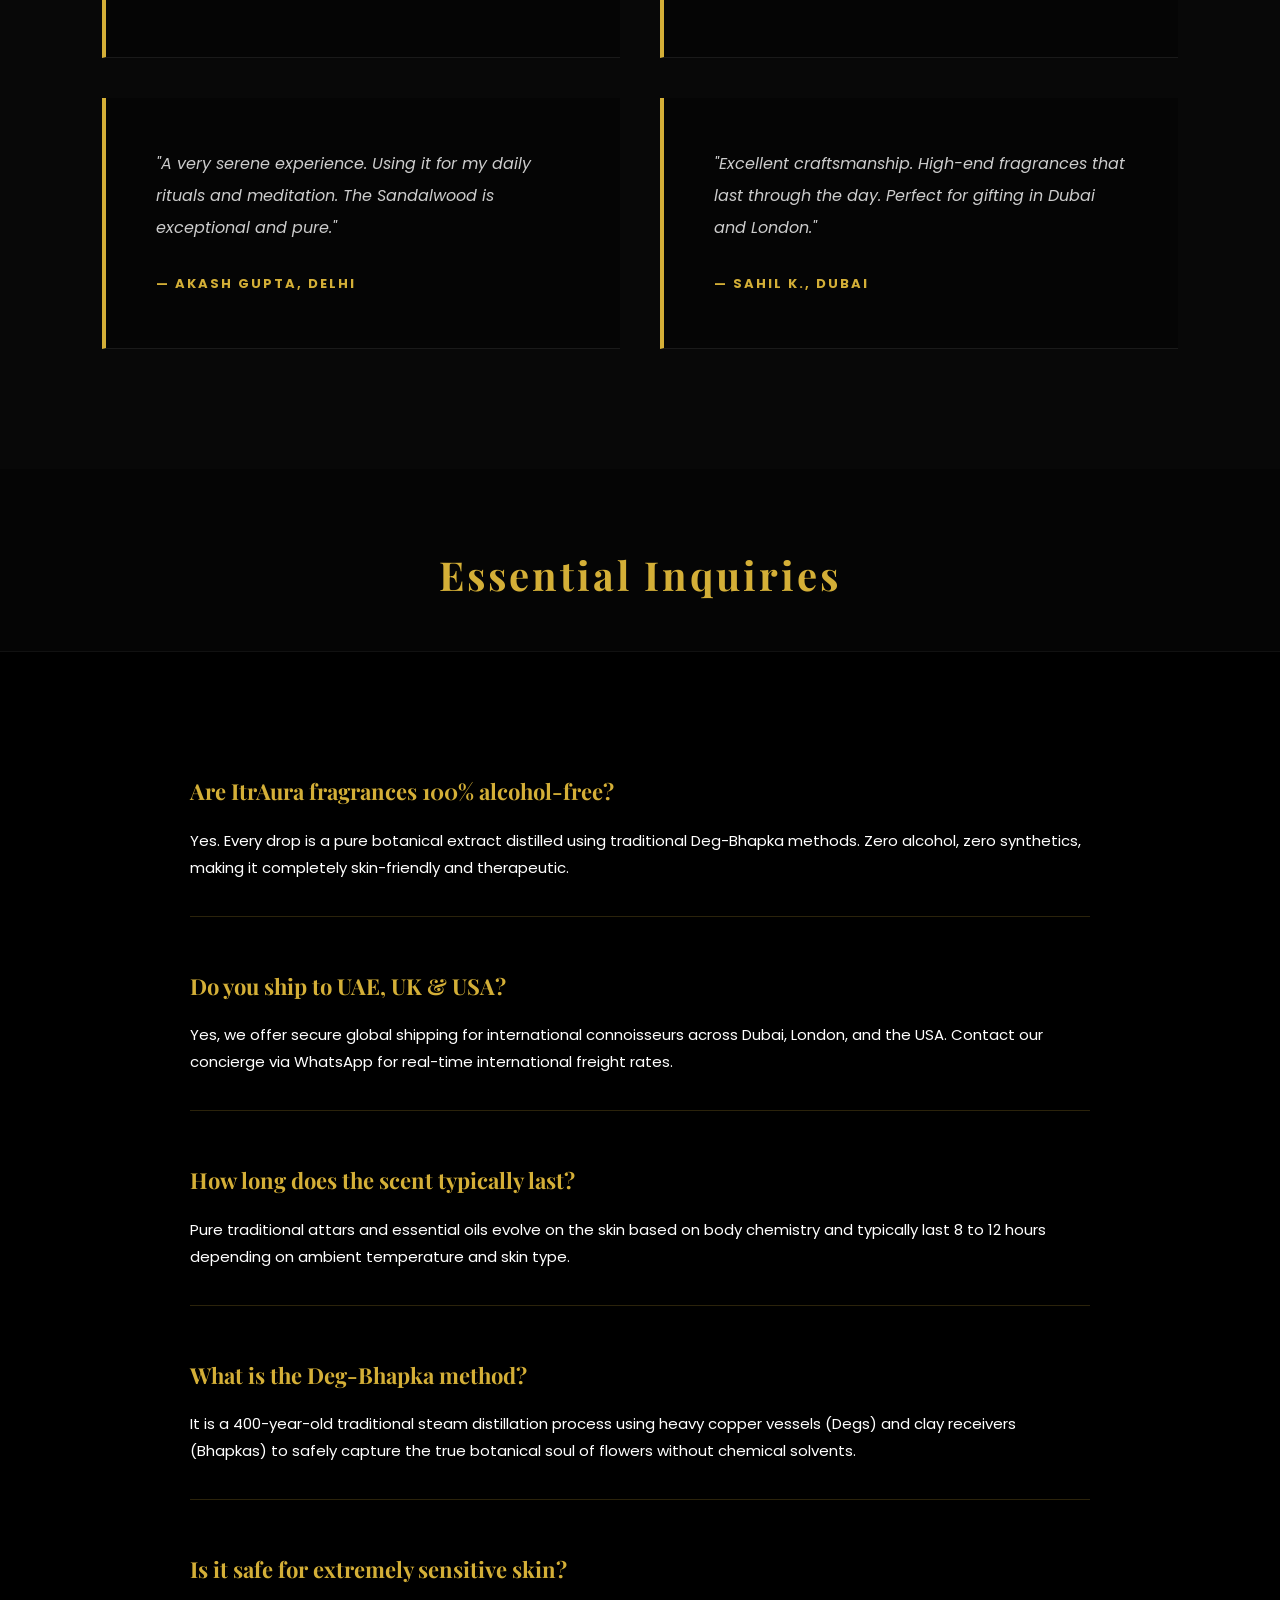
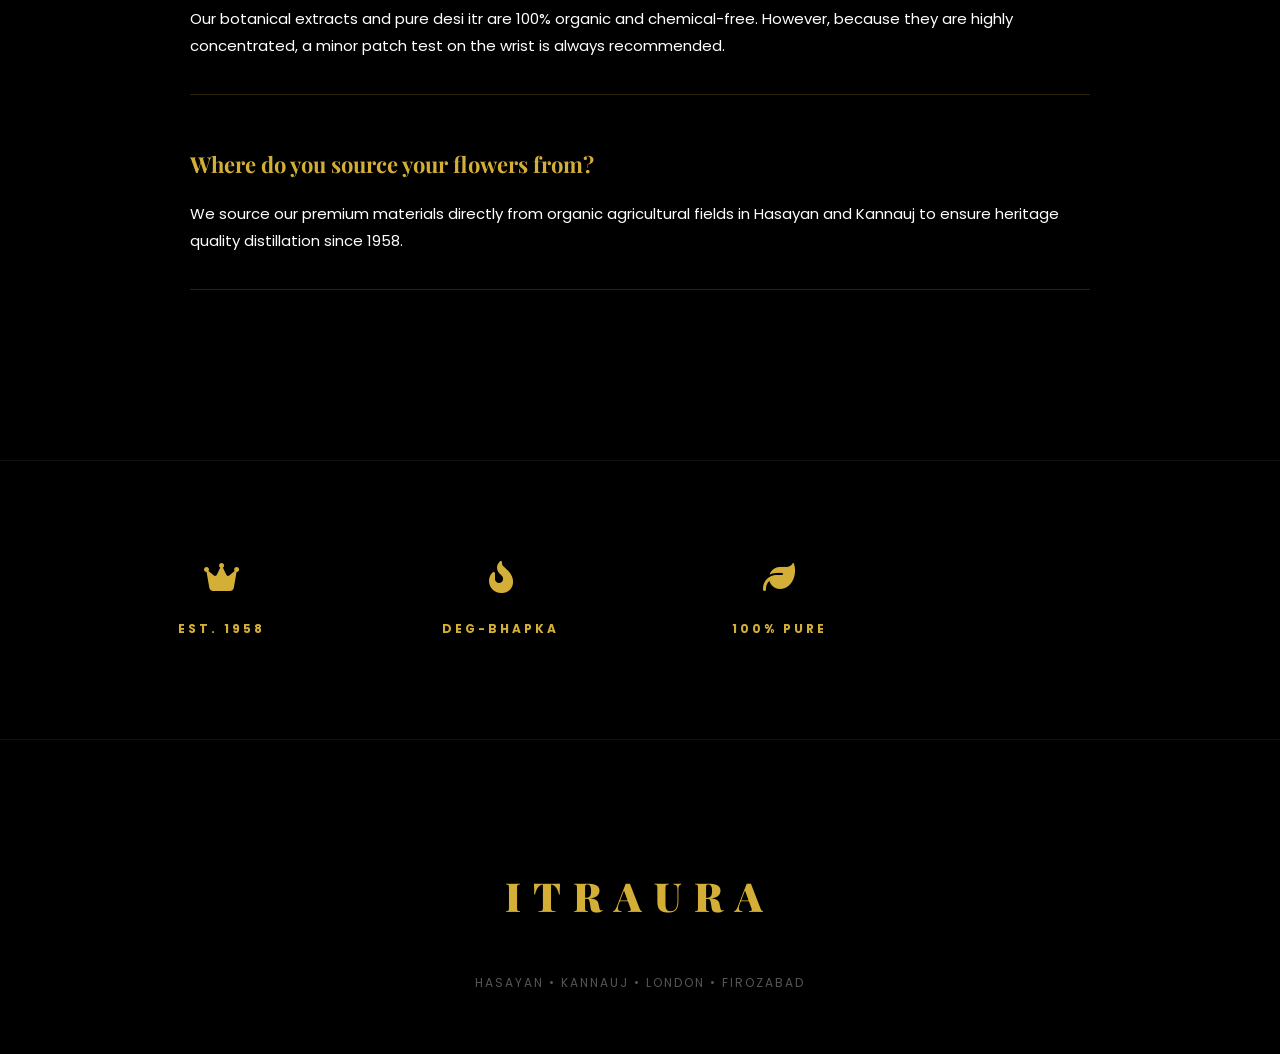
==== commit 8670579e: "Update index.html" ====
--- a/index.html
+++ b/index.html
@@ -678,12 +678,12 @@
     <div class="section-label" id="masterpiece-target"><h2>Masterpiece Showcase</h2></div>
     <section class="ruh-gallery">
         
-        <div class="ruh-card animate__animated animate__fadeInUp">
+        <div class="ruh-card animate__animated animate__fadeInUp" itemscope itemtype="https://schema.org/Product">
             <div>
                 <span style="background: var(--gold); color: #000; font-size: 10px; font-weight: 800; padding: 4px 12px; letter-spacing: 2px; text-transform: uppercase; display: inline-block; margin-bottom: 15px;">Wholesale Volume</span>
-                <img src="media/Ruh Bottle.png" alt="1 Litre Bulk Aluminum Container of Pure Ruh Gulab Direct Sourced from Hasayan Distillery">
-                <p style="color:var(--gold); margin-top:20px; letter-spacing:4px; font-weight:700; text-transform: uppercase; font-size: 16px;">Pure Ruh Gulab (Bulk)</p>
-                <p style="color: #aaa; font-size: 13px; max-width: 320px; margin: 10px auto; line-height: 1.5;">Traditional Deg-Bhapka wholesale volume. Sourced direct from our distillation plant for authentic connoisseurs.</p>
+                <img itemprop="image" src="media/Ruh Bottle.png" alt="1 Litre Bulk Aluminum Container of Pure Ruh Gulab Direct Sourced from Hasayan Distillery">
+                <p itemprop="name" style="color:var(--gold); margin-top:20px; letter-spacing:4px; font-weight:700; text-transform: uppercase; font-size: 16px;">Pure Ruh Gulab (Bulk)</p>
+                <p itemprop="description" style="color: #aaa; font-size: 13px; max-width: 320px; margin: 10px auto; line-height: 1.5;">Traditional Deg-Bhapka wholesale volume. Sourced direct from our distillation plant for authentic connoisseurs.</p>
             </div>
             <div style="width: 100%; margin-top: 15px;">
                 <div style="font-family: 'Playfair Display', serif; color: var(--gold); font-size: 26px; font-weight: 700; margin-bottom: 15px;">Contact Concierge <span style="font-size: 14px; color: #555; font-family: 'Poppins', sans-serif;">/ 1L</span></div>
@@ -691,27 +691,33 @@
             </div>
         </div>
 
-        <div class="ruh-card animate__animated animate__fadeInUp">
+        <div class="ruh-card animate__animated animate__fadeInUp" itemscope itemtype="https://schema.org/Product">
             <div>
                 <span style="background: #111; color: var(--gold); font-size: 10px; font-weight: 800; padding: 4px 12px; letter-spacing: 2px; text-transform: uppercase; display: inline-block; margin-bottom: 15px; border: 1px solid var(--gold);">Premium Flagship</span>
-                <img src="media/Ruh mini.png" alt="ItrAura Royal Pink Gulab 3ml Luxury Miniature - Traditional Damask Rose Extraction">
-                <p style="color:var(--gold); margin-top:20px; letter-spacing:4px; font-weight:700; text-transform: uppercase; font-size: 16px;">Royal Pink Gulab</p>
-                <p style="color: #aaa; font-size: 13px; max-width: 320px; margin: 10px auto; line-height: 1.5;">Sourced from legendary organic pink Desi Damask roses. The deepest therapeutic luxury aroma profile.</p>
-            </div>
-            <div style="width: 100%; margin-top: 15px;">
+                <img itemprop="image" src="media/Ruh mini.png" alt="ItrAura Royal Pink Gulab 3ml Luxury Miniature - Traditional Damask Rose Extraction">
+                <p itemprop="name" style="color:var(--gold); margin-top:20px; letter-spacing:4px; font-weight:700; text-transform: uppercase; font-size: 16px;">Royal Pink Gulab</p>
+                <p itemprop="description" style="color: #aaa; font-size: 13px; max-width: 320px; margin: 10px auto; line-height: 1.5;">Sourced from legendary organic pink Desi Damask roses. The deepest therapeutic luxury aroma profile.</p>
+            </div>
+            <div style="width: 100%; margin-top: 15px;" itemprop="offers" itemscope itemtype="https://schema.org/Offer">
+                <meta itemprop="priceCurrency" content="INR">
+                <meta itemprop="price" content="2999">
+                <meta itemprop="availability" content="https://schema.org/InStock">
                 <div style="font-family: 'Playfair Display', serif; color: var(--gold); font-size: 26px; font-weight: 700; margin-bottom: 15px;">₹2,999 <span style="font-size: 14px; color: #555; font-family: 'Poppins', sans-serif;">/ 3ml</span></div>
                 <button class="buy-btn-gold" onclick="addToBag('Royal Pink Gulab (3ml)', 2999, 'media/Ruh mini.png')">Add to Selection</button>
             </div>
         </div>
 
-        <div class="ruh-card animate__animated animate__fadeInUp">
+        <div class="ruh-card animate__animated animate__fadeInUp" itemscope itemtype="https://schema.org/Product">
             <div>
                 <span style="background: #222; color: #fff; font-size: 10px; font-weight: 800; padding: 4px 12px; letter-spacing: 2px; text-transform: uppercase; display: inline-block; margin-bottom: 15px; border: 1px solid #333;">Everyday Luxury</span>
-                <img src="media/ruh_red.png" alt="ItrAura Classic Red Gulab 3ml Perfume - Pure Seasonal Copper Deg-Bhapka Distillation">
-                <p style="color:var(--gold); margin-top:20px; letter-spacing:4px; font-weight:700; text-transform: uppercase; font-size: 16px;">Classic Red Gulab</p>
-                <p style="color: #aaa; font-size: 13px; max-width: 320px; margin: 10px auto; line-height: 1.5;">Intense, mesmerizing sweet signature notes crafted beautifully from raw seasonal red rose crops.</p>
-            </div>
-            <div style="width: 100%; margin-top: 15px;">
+                <img itemprop="image" src="media/ruh_red.png" alt="ItrAura Classic Red Gulab 3ml Perfume - Pure Seasonal Copper Deg-Bhapka Distillation">
+                <p itemprop="name" style="color:var(--gold); margin-top:20px; letter-spacing:4px; font-weight:700; text-transform: uppercase; font-size: 16px;">Classic Red Gulab</p>
+                <p itemprop="description" style="color: #aaa; font-size: 13px; max-width: 320px; margin: 10px auto; line-height: 1.5;">Intense, mesmerizing sweet signature notes crafted beautifully from raw seasonal red rose crops.</p>
+            </div>
+            <div style="width: 100%; margin-top: 15px;" itemprop="offers" itemscope itemtype="https://schema.org/Offer">
+                <meta itemprop="priceCurrency" content="INR">
+                <meta itemprop="price" content="1699">
+                <meta itemprop="availability" content="https://schema.org/InStock">
                 <div style="font-family: 'Playfair Display', serif; color: var(--gold); font-size: 26px; font-weight: 700; margin-bottom: 15px;">₹1,699 <span style="font-size: 14px; color: #555; font-family: 'Poppins', sans-serif;">/ 3ml</span></div>
                 <button class="buy-btn-gold" onclick="addToBag('Classic Red Gulab (3ml)', 1699, 'media/ruh_red.png')">Add to Selection</button>
             </div>
@@ -756,6 +762,18 @@
         
         <article class="blog-card" style="background: #0d0d0d; border: 1px solid #1a1a1a; transition: all 0.3s ease; overflow: hidden;">
             <div style="height: 200px; background: #151515; display: flex; align-items: center; justify-content: center; border-bottom: 1px solid rgba(212,175,55,0.1);">
+                <i class="fas fa-crown" style="color: var(--gold); font-size: 40px;"></i>
+            </div>
+            <div style="padding: 30px;">
+                <span style="color: var(--gold); font-size: 11px; font-weight: 600; letter-spacing: 2px; text-transform: uppercase;">🏺 Heritage Evaluation • May 23, 2026</span>
+                <h3 itemprop="headline" style="color: #fff; font-family: 'Playfair Display', serif; font-size: 24px; margin: 15px 0 10px 0; font-weight: 500; line-height: 1.4;">Item Tola, Laakhon Phool: Kyu Sacha 'Pure Desi Itr' Saste Synthetic Fragrances Se 100 Guna Behtar Aur Qeemti Hai?</h3>
+                <p itemprop="articleBody" style="color: #888; font-size: 13.5px; line-height: 1.8; margin-bottom: 25px;">Aksar log jab ItrAura ke **Royal Pink Gulab** ka price tag dekhte hain, toh sochte hain ki market mein milne wale ₹200-300 ke normal perfume sprays ya local attar ke mukable yeh kyu alag hai. Bhai, luxury perfume market ka ek niyam hai—aap paisa khushbu ka nahi, us khushbu ki purity aur uske piche ki beintehaa mehnat ka dete hain. Aaj parda uthate hain is absolute value pipeline se.<br><br><b>The Extraction Economy:</b><br>Ek saste synthetic commercial perfume ko banane mein sirf laboratory chemicals, alcohol, aur artificial color lagte hain jo mass factories mein har ghante hazaron litres taiyar hote hain. Lekin jab hum **Hasayan ke traditional plants** mein mitti ke bhatthiyon par kaam shuru karte hain, toh hisab badal jata hai. Sirf ek choti si drop pure Ruh Gulab ke liye kailo-kilo taaze subah ke tode hue Desi Damask Rose petals ko humare heavy copper **Deg-Bhapka setup** mein steam kiya jata hai. Isme hafte lagte hain, aur poore extraction process mein ek bohot hi skilled artisan ki expertise chahiye hoti hai taaki bina kisi single chemical drop ke, phoolon ka asli essence liquid gold ban kar nikle.<br><br><b>The Evolution on Your Skin:</b><br>Chemical perfumes lagate hi ek tez spray dete hain aur 2-3 ghante mein ud jaate hain, aksar sensitive skin par rashes bhi chhod dete hain. Iske bilkul ulta, hamara certified premium **pure desi itr** bina alcohol ke direct skin pores ke sath blend hota hai. Yeh waqt ke sath udta nahi, balki aapki body heat ke sath dhal kar har ghante ek nayi, nikhri hui olfactory notes release karta hai. Iska projection mature hota hai aur yeh ek dynamic organic experience deta hai.<br><br><b>B2B Standard Testing & Gifting Orders:</b><br>Yahi wajah hai ki global corporate houses, high-end wedding event planners, aur international luxury formulation labs saste imitation formulations ko drop karke ItrAura ke source-certified batches ko select karte hain. Agar aap apne personal collection ko ek top-class botanical upgrade dena chahte hain, toh hamari curated range ko explore karein. Private white-label packaging contracts ya bulk distribution queries (1L to 50L+) ke liye humare high-impact digital B2B portal par apni business queries submit karein.</p>
+                <a href="product.html" rel="bookmark" style="color: var(--gold); text-decoration: none; font-size: 12px; font-weight: 600; letter-spacing: 1px; text-transform: uppercase; border-bottom: 1px solid var(--gold); padding-bottom: 4px;">Explore The Collection →</a>
+            </div>
+        </article>
+
+        <article class="blog-card" style="background: #0d0d0d; border: 1px solid #1a1a1a; transition: all 0.3s ease; overflow: hidden;">
+            <div style="height: 200px; background: #151515; display: flex; align-items: center; justify-content: center; border-bottom: 1px solid rgba(212,175,55,0.1);">
                 <i class="fas fa-shield-alt" style="color: var(--gold); font-size: 40px;"></i>
             </div>
             <div style="padding: 30px;">
@@ -778,18 +796,6 @@
             </div>
         </article>
 
-        <article class="blog-card" style="background: #0d0d0d; border: 1px solid #1a1a1a; transition: all 0.3s ease; overflow: hidden;">
-            <div style="height: 200px; background: #151515; display: flex; align-items: center; justify-content: center; border-bottom: 1px solid rgba(212,175,55,0.1);">
-                <i class="fas fa-industry" style="color: var(--gold); font-size: 40px;"></i>
-            </div>
-            <div style="padding: 30px;">
-                <span style="color: var(--gold); font-size: 11px; font-weight: 600; letter-spacing: 2px; text-transform: uppercase;">May 18, 2026 • Corporate Sourcing</span>
-                <h3 itemprop="headline" style="color: #fff; font-family: 'Playfair Display', serif; font-size: 22px; margin: 15px 0 10px 0; font-weight: 500;">Direct from Hasayan: Why India's Top FMCG Houses Bypass Brokers for Pure Oils</h3>
-                <p itemprop="articleBody" style="color: #888; font-size: 13px; line-height: 1.7; margin-bottom: 25px;">E-commerce par jab hum 3ml ki sheeshiyan dekhte hain, toh lagta hai attar bas ek shauq hai. Par parda utha kar dekhein toh asli game industrial B2B supply ka hai. Aaj India ke sabse bade traditional companies, cosmetic formulation labs, aur heritage wellness centers brokers ko bypass karke seedhe Hasayan aur Kannauj ki bhatthiyon se barrel-grade hydro-distilled *Water Series* aur *Ruh Gulab* bulk mein uthate hain. Reason ekdum simple hai—milawat (adulteration) se unka taste profile aur raw base kharab ho jata hai. ItrAura par hamari 1958 se locked distillation direct transparency deti hai taaki bade industrial standards bina chemical alterations ke direct formulation lab tak safely deliver ho sakein.</p>
-                <a href="#" rel="bookmark" style="color: var(--gold); text-decoration: none; font-size: 12px; font-weight: 600; letter-spacing: 1px; text-transform: uppercase; border-bottom: 1px solid var(--gold); padding-bottom: 4px;">Read Chapter →</a>
-            </div>
-        </article>
-
     </section>
 
     <div class="section-label"><h2>Connoisseur Reviews</h2></div>
@@ -821,14 +827,51 @@
     </section>
 
     <div class="section-label"><h2>Essential Inquiries</h2></div>
-    <section class="faq-sec">
+    <section class="faq-sec" itemscope itemtype="https://schema.org/FAQPage">
         <div class="faq-container">
-            <div class="faq-item"><h4>Are ItrAura fragrances 100% alcohol-free?</h4><p>Yes. Every drop is a pure botanical extract distilled using traditional Deg-Bhapka methods. Zero alcohol, zero synthetics.</p></div>
-            <div class="faq-item"><h4>Do you ship to UAE, UK & USA?</h4><p>Yes, we offer secure global shipping for international connoisseurs. Contact concierge via WhatsApp for rates.</p></div>
-            <div class="faq-item"><h4>How long does the scent typically last?</h4><p>Pure oils evolve on the skin and typically last 8-12 hours depending on ambient temperature and skin type.</p></div>
-            <div class="faq-item"><h4>What is the Deg-Bhapka method?</h4><p>It is a 400-year-old steam distillation process using copper vessels (Degs) to capture the true soul of flowers.</p></div>
-            <div class="faq-item"><h4>Is it safe for extremely sensitive skin?</h4><p>Our botanical extracts are skin-friendly, but because they are highly concentrated, a patch test is always recommended.</p></div>
-            <div class="faq-item"><h4>Where do you source your flowers from?</h4><p>We source materials directly from organic fields in Hasayan and Kannauj to ensure heritage quality since 1958.</p></div>
+            
+            <div class="faq-item" itemprop="mainEntity" itemscope itemtype="https://schema.org/Question">
+                <h4 itemprop="name">Are ItrAura fragrances 100% alcohol-free?</h4>
+                <div itemprop="acceptedAnswer" itemscope itemtype="https://schema.org/Answer">
+                    <p itemprop="text">Yes. Every drop is a pure botanical extract distilled using traditional Deg-Bhapka methods. Zero alcohol, zero synthetics, making it completely skin-friendly and therapeutic.</p>
+                </div>
+            </div>
+            
+            <div class="faq-item" itemprop="mainEntity" itemscope itemtype="https://schema.org/Question">
+                <h4 itemprop="name">Do you ship to UAE, UK & USA?</h4>
+                <div itemprop="acceptedAnswer" itemscope itemtype="https://schema.org/Answer">
+                    <p itemprop="text">Yes, we offer secure global shipping for international connoisseurs across Dubai, London, and the USA. Contact our concierge via WhatsApp for real-time international freight rates.</p>
+                </div>
+            </div>
+            
+            <div class="faq-item" itemprop="mainEntity" itemscope itemtype="https://schema.org/Question">
+                <h4 itemprop="name">How long does the scent typically last?</h4>
+                <div itemprop="acceptedAnswer" itemscope itemtype="https://schema.org/Answer">
+                    <p itemprop="text">Pure traditional attars and essential oils evolve on the skin based on body chemistry and typically last 8 to 12 hours depending on ambient temperature and skin type.</p>
+                </div>
+            </div>
+            
+            <div class="faq-item" itemprop="mainEntity" itemscope itemtype="https://schema.org/Question">
+                <h4 itemprop="name">What is the Deg-Bhapka method?</h4>
+                <div itemprop="acceptedAnswer" itemscope itemtype="https://schema.org/Answer">
+                    <p itemprop="text">It is a 400-year-old traditional steam distillation process using heavy copper vessels (Degs) and clay receivers (Bhapkas) to safely capture the true botanical soul of flowers without chemical solvents.</p>
+                </div>
+            </div>
+            
+            <div class="faq-item" itemprop="mainEntity" itemscope itemtype="https://schema.org/Question">
+                <h4 itemprop="name">Is it safe for extremely sensitive skin?</h4>
+                <div itemprop="acceptedAnswer" itemscope itemtype="https://schema.org/Answer">
+                    <p itemprop="text">Our botanical extracts and pure desi itr are 100% organic and chemical-free. However, because they are highly concentrated, a minor patch test on the wrist is always recommended.</p>
+                </div>
+            </div>
+            
+            <div class="faq-item" itemprop="mainEntity" itemscope itemtype="https://schema.org/Question">
+                <h4 itemprop="name">Where do you source your flowers from?</h4>
+                <div itemprop="acceptedAnswer" itemscope itemtype="https://schema.org/Answer">
+                    <p itemprop="text">We source our premium materials directly from organic agricultural fields in Hasayan and Kannauj to ensure heritage quality distillation since 1958.</p>
+                </div>
+            </div>
+
         </div>
     </section>
 
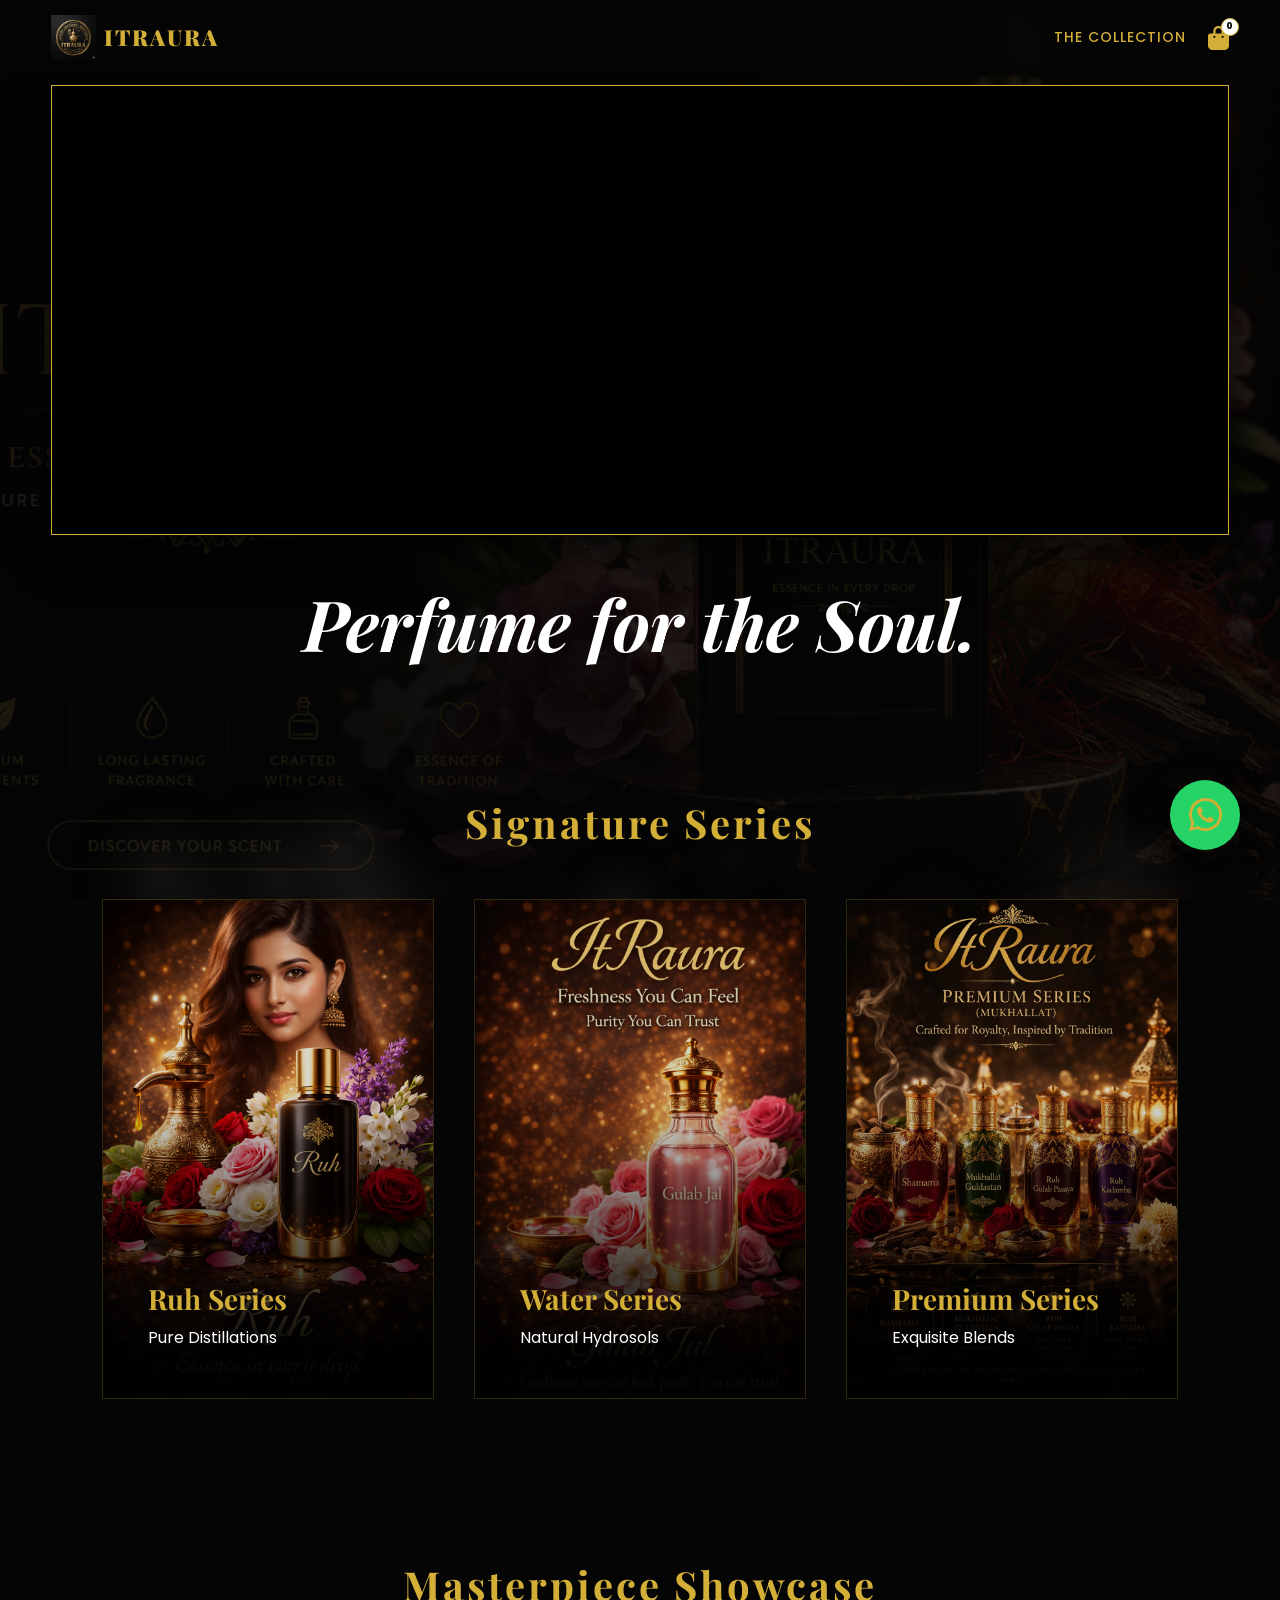
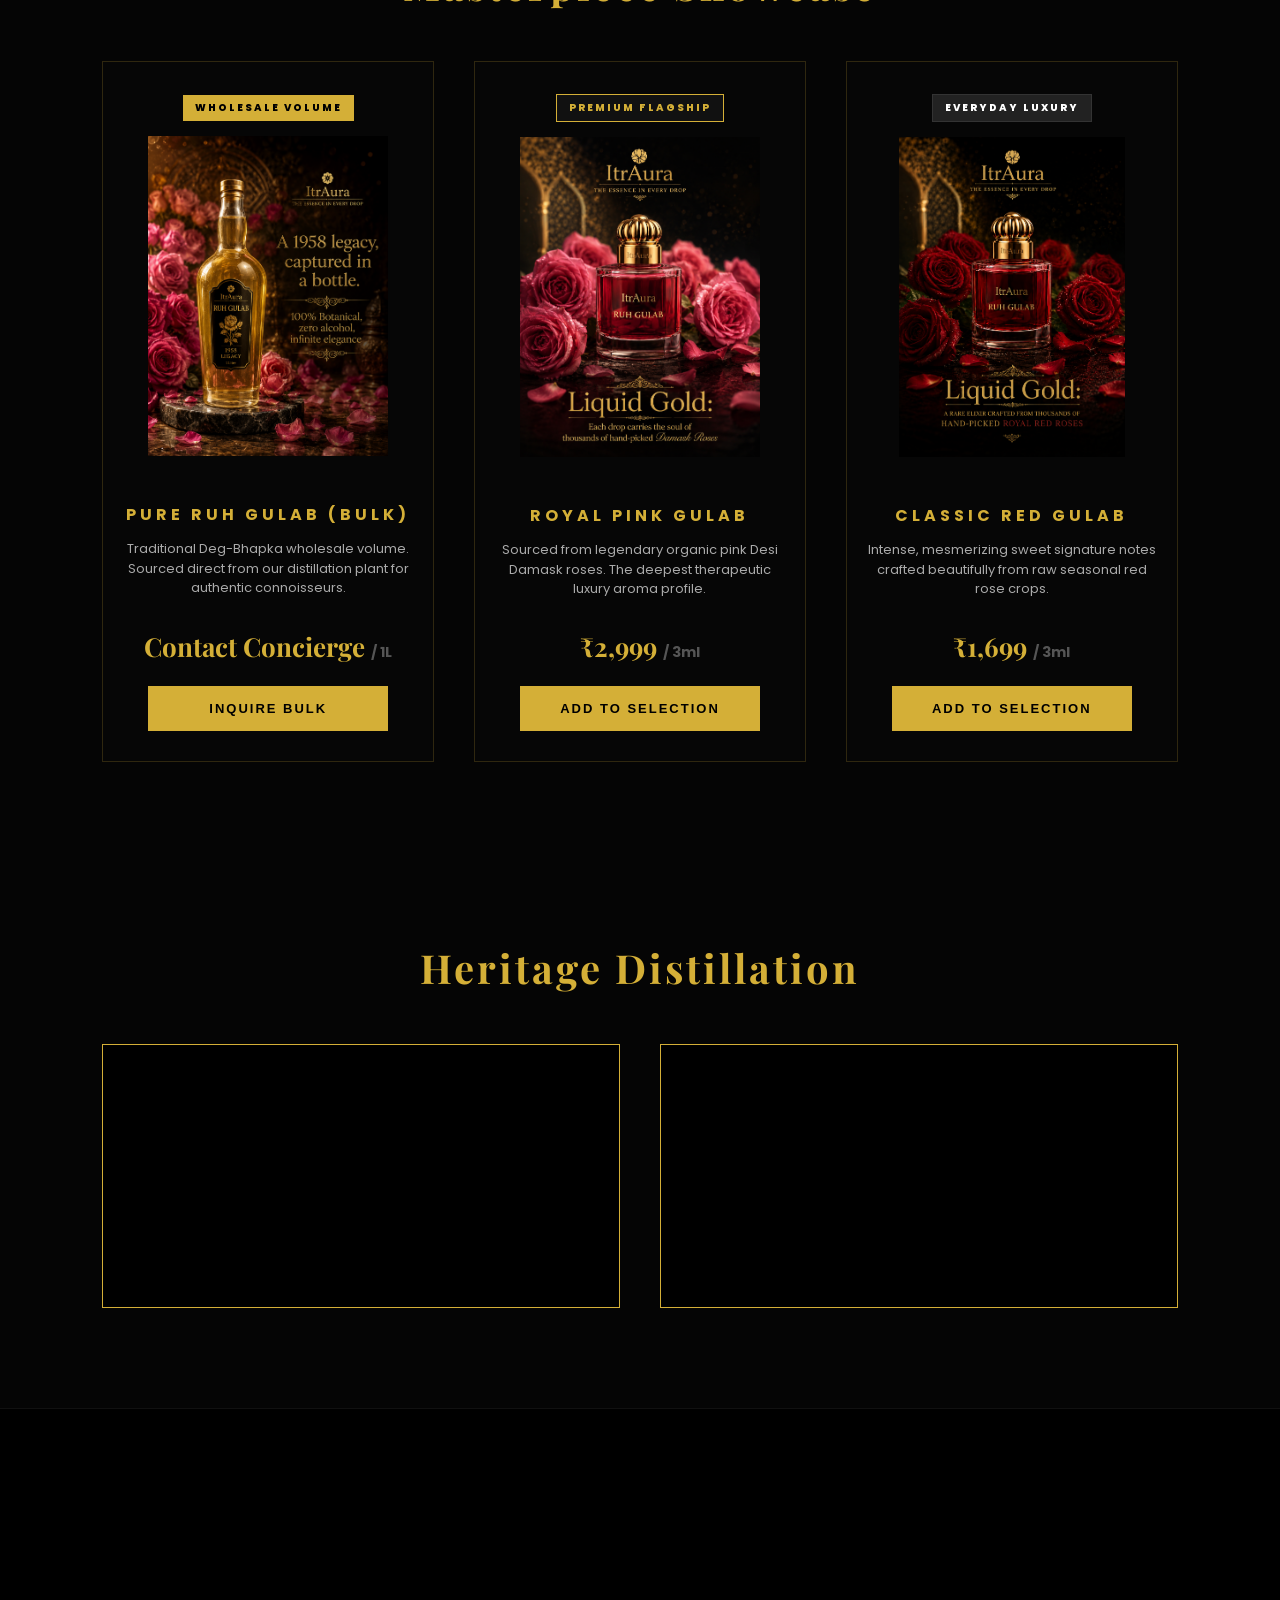
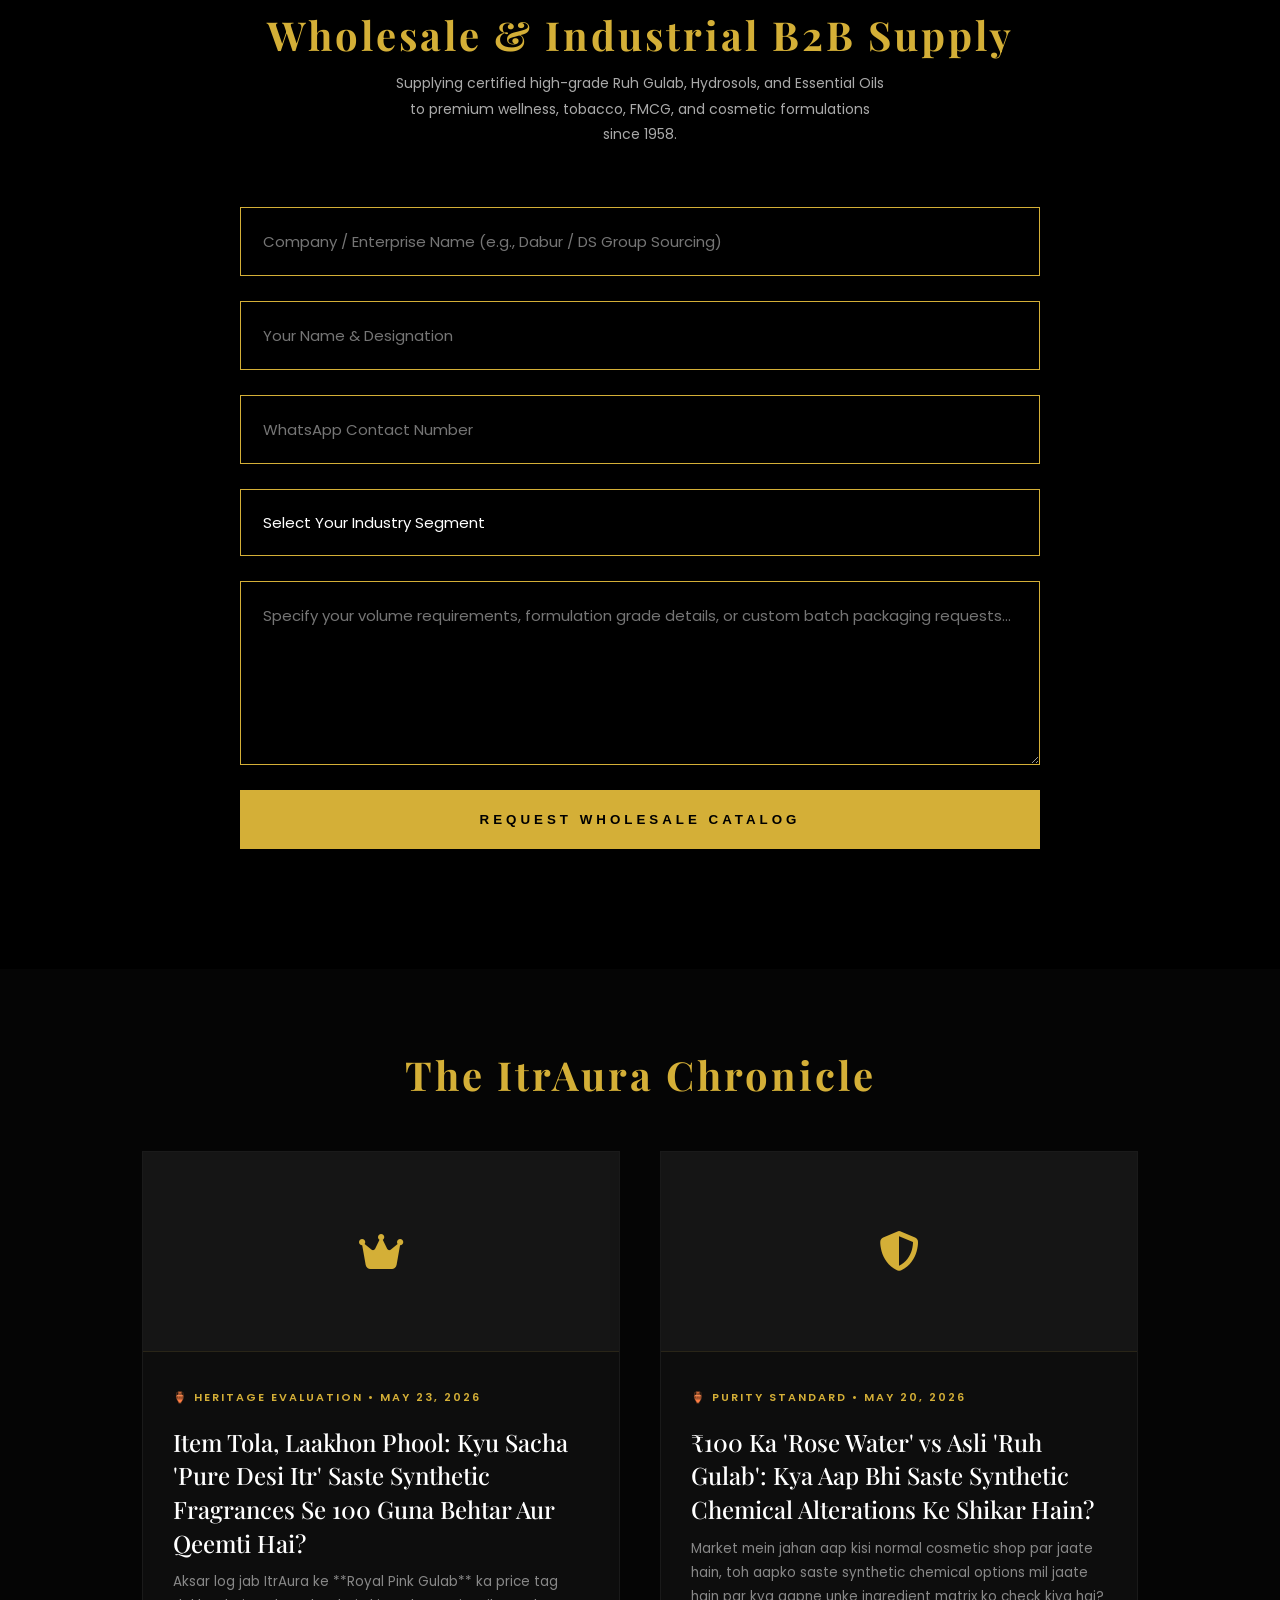
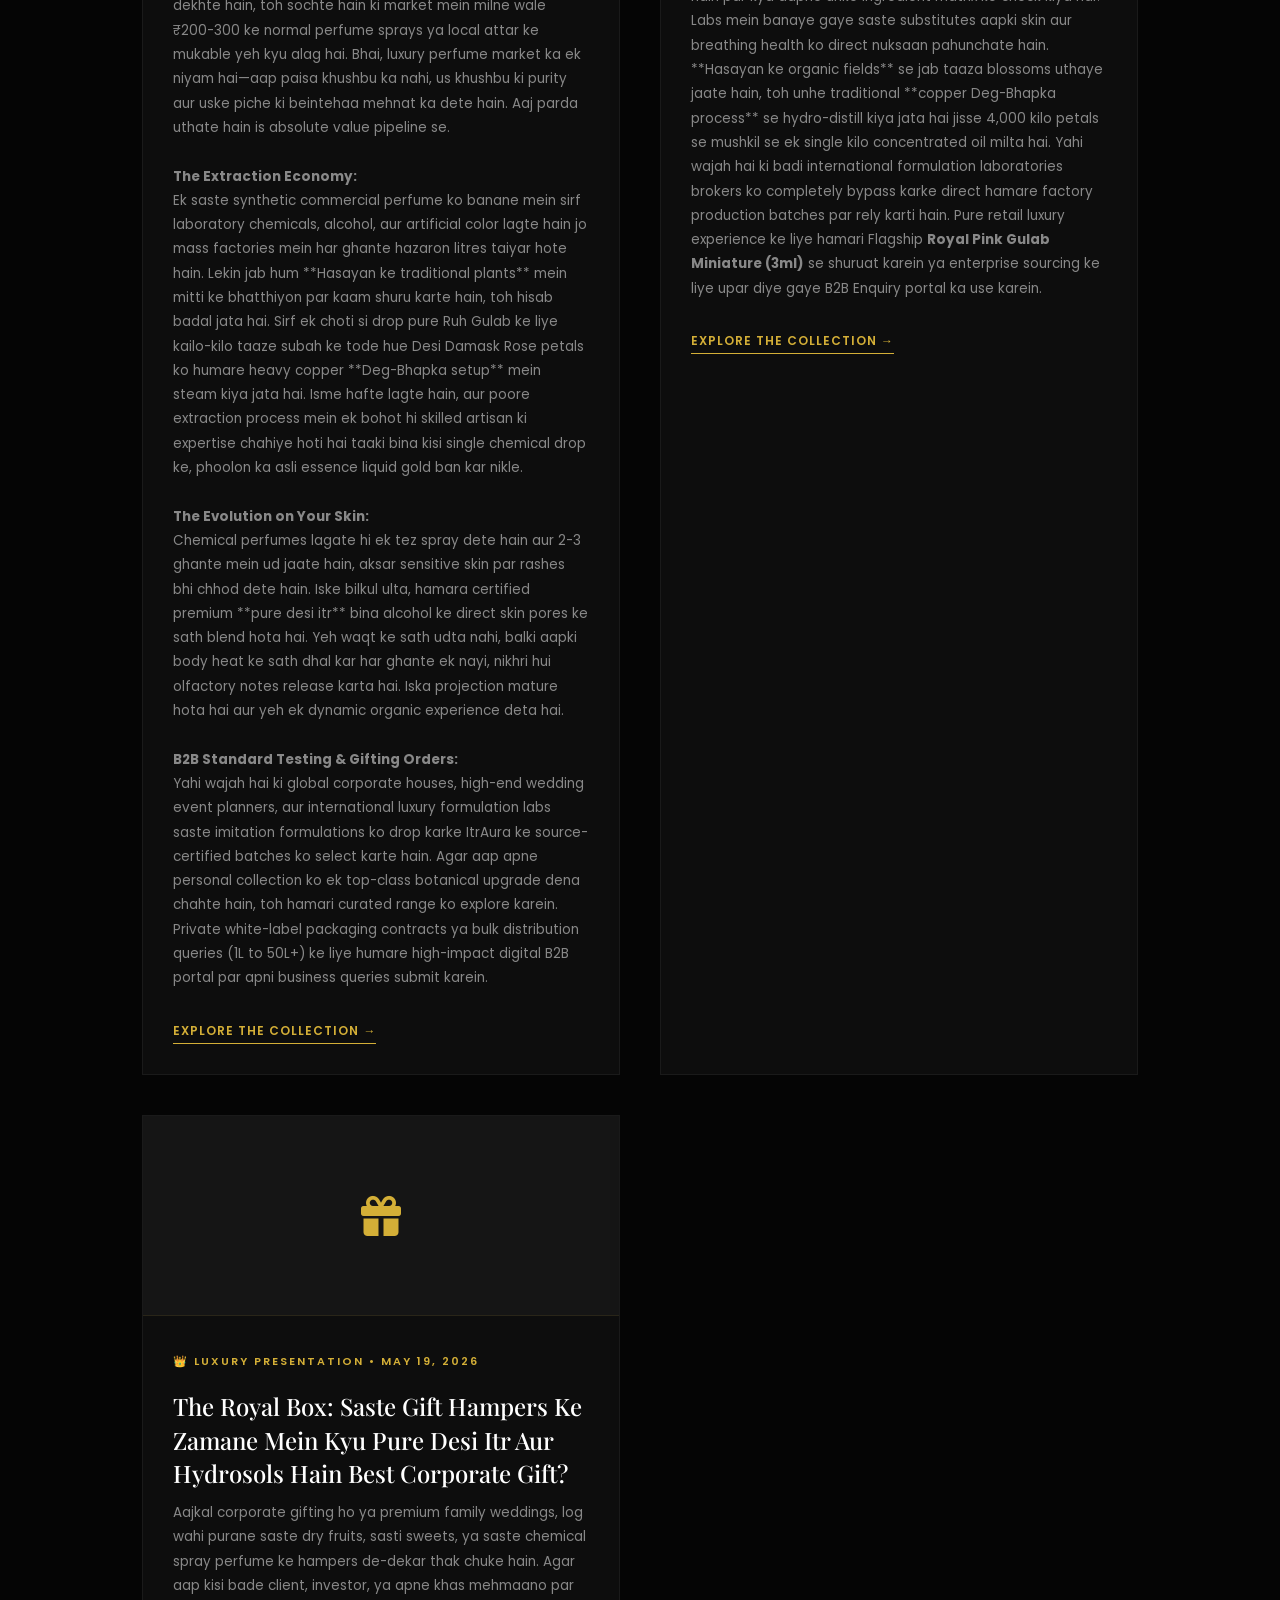
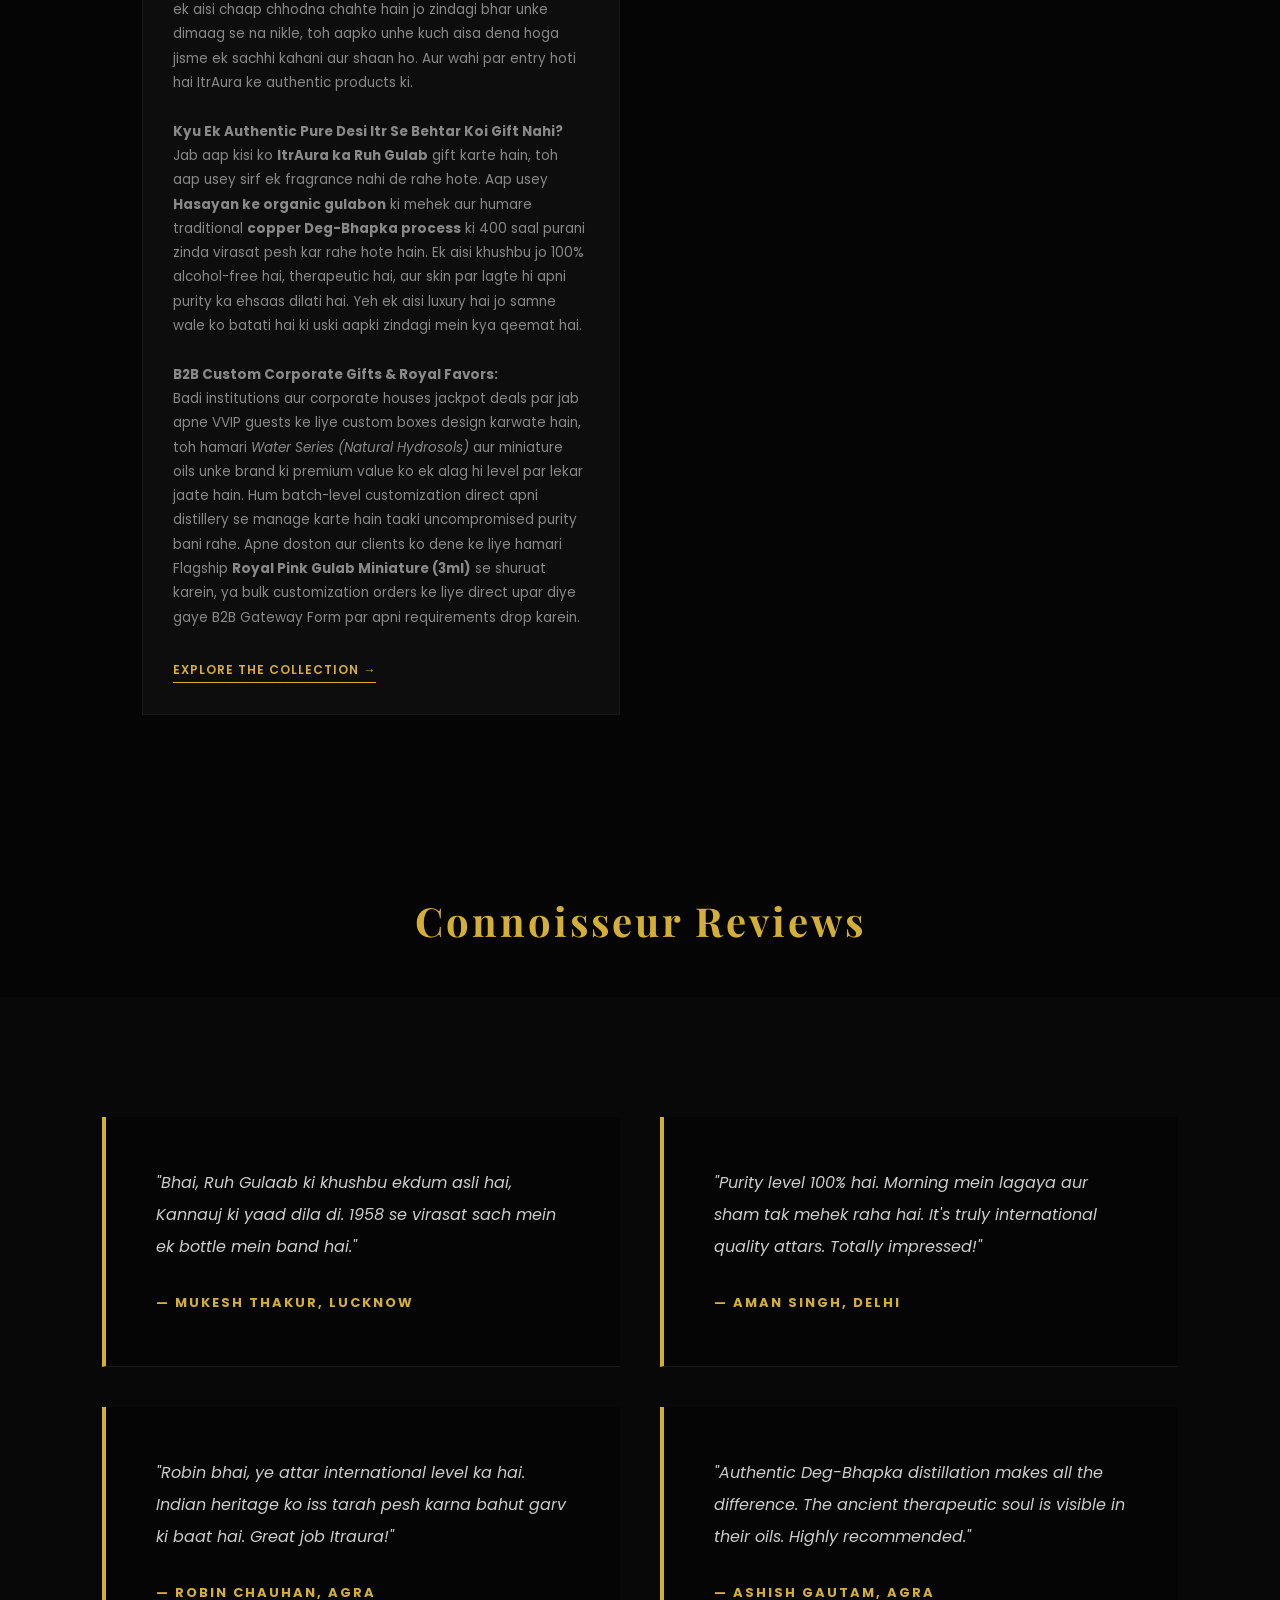
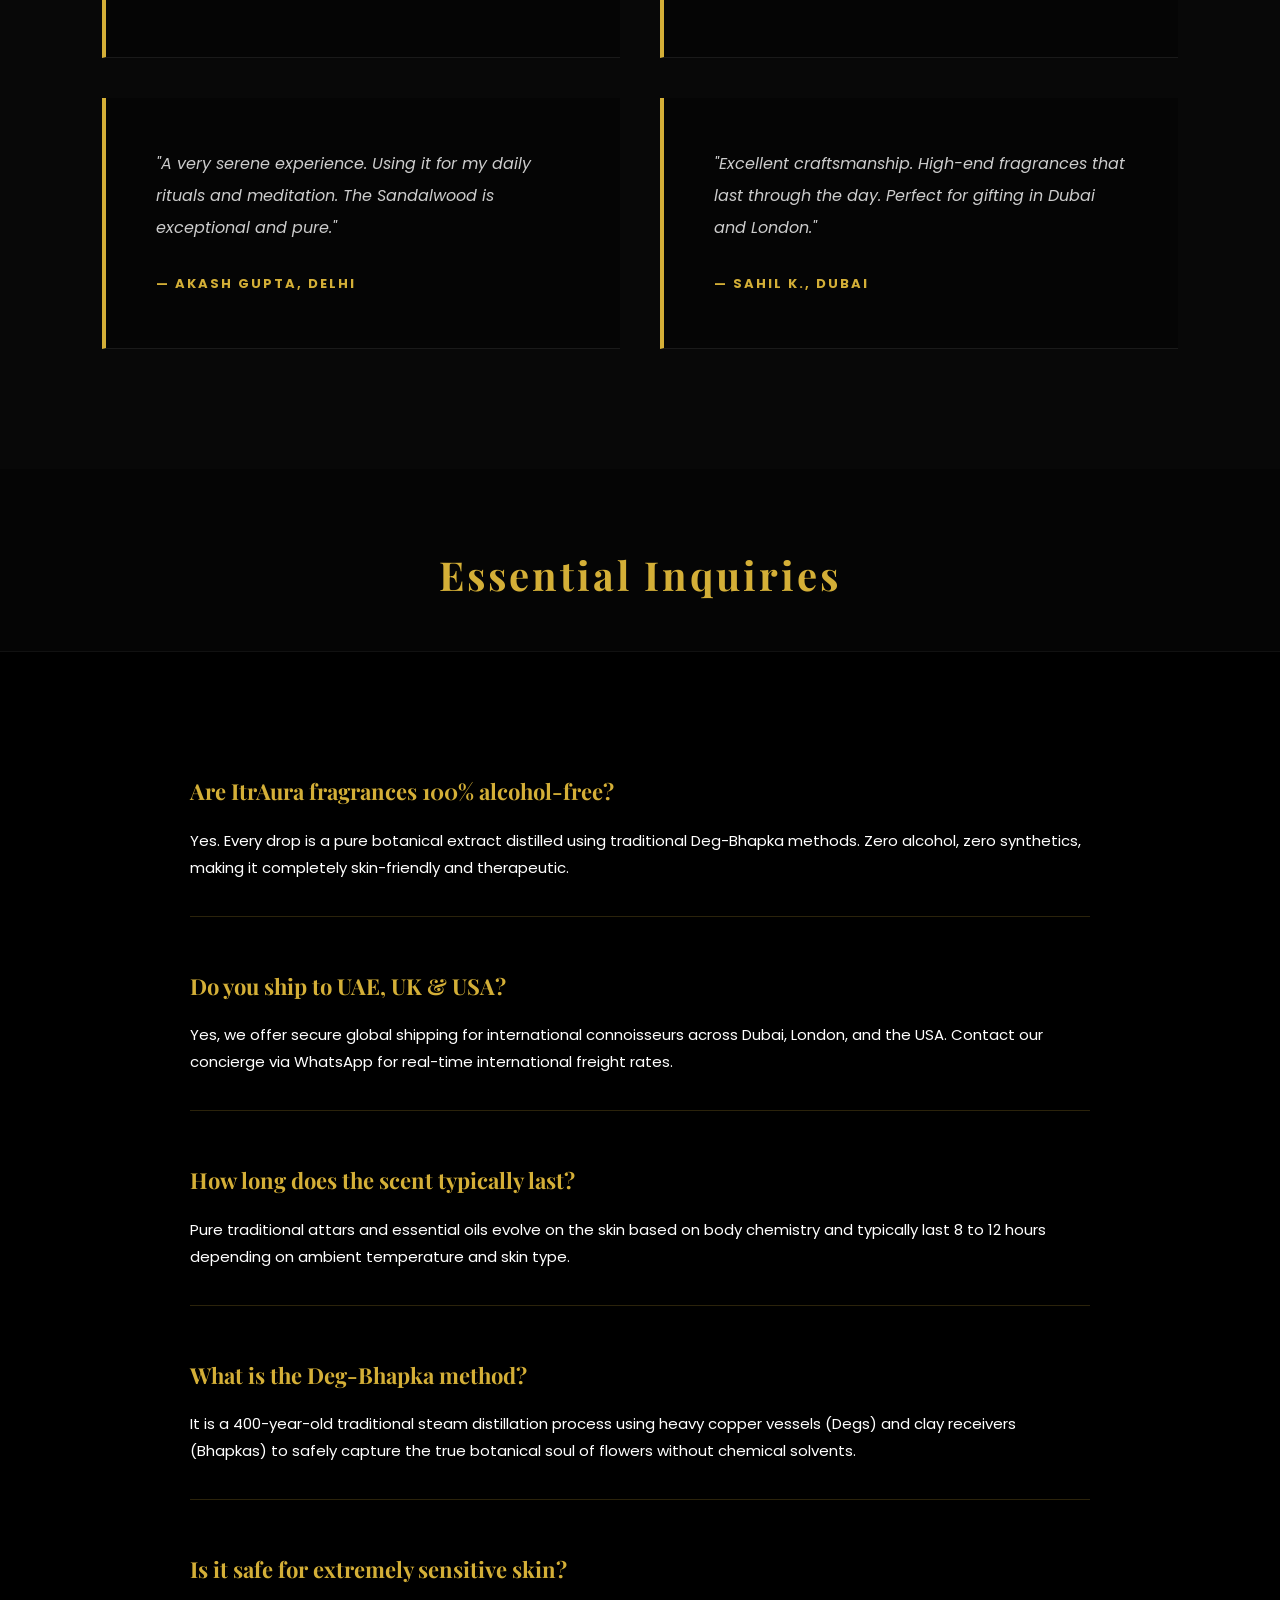
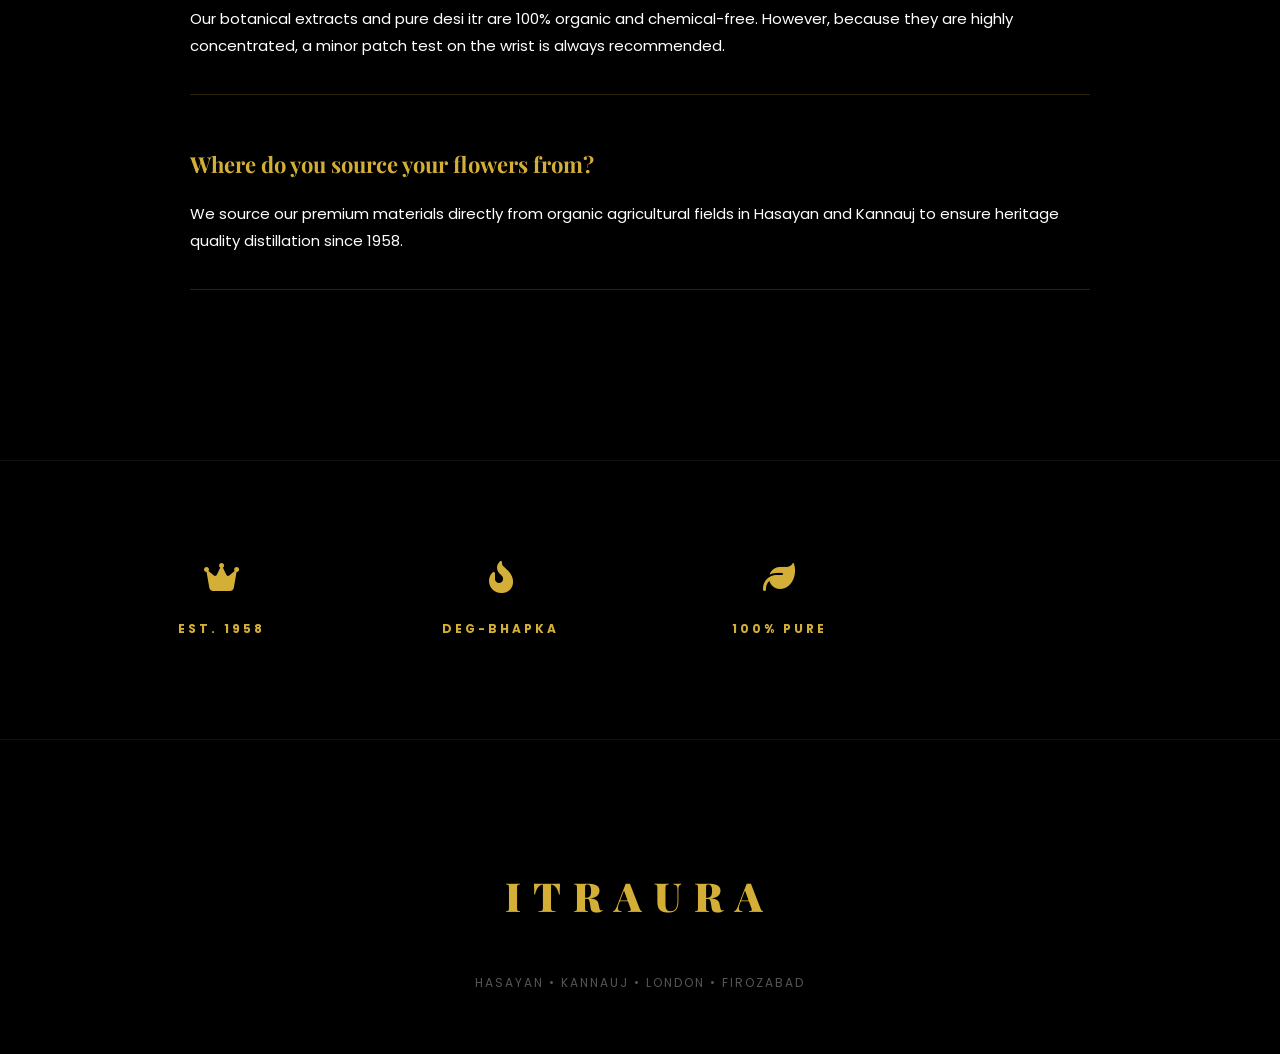
==== commit f686334b: "Update index.html" ====
--- a/index.html
+++ b/index.html
@@ -685,7 +685,14 @@
                 <p itemprop="name" style="color:var(--gold); margin-top:20px; letter-spacing:4px; font-weight:700; text-transform: uppercase; font-size: 16px;">Pure Ruh Gulab (Bulk)</p>
                 <p itemprop="description" style="color: #aaa; font-size: 13px; max-width: 320px; margin: 10px auto; line-height: 1.5;">Traditional Deg-Bhapka wholesale volume. Sourced direct from our distillation plant for authentic connoisseurs.</p>
             </div>
-            <div style="width: 100%; margin-top: 15px;">
+            
+            <div style="width: 100%; margin-top: 15px;" itemprop="offers" itemscope itemtype="https://schema.org/Offer">
+                <meta itemprop="priceCurrency" content="INR">
+                <meta itemprop="price" content="0">
+                <meta itemprop="priceValidUntil" content="2027-12-31">
+                <meta itemprop="url" content="https://itraura.com/">
+                <meta itemprop="availability" content="https://schema.org/InStock">
+                
                 <div style="font-family: 'Playfair Display', serif; color: var(--gold); font-size: 26px; font-weight: 700; margin-bottom: 15px;">Contact Concierge <span style="font-size: 14px; color: #555; font-family: 'Poppins', sans-serif;">/ 1L</span></div>
                 <button class="buy-btn-gold" onclick="window.open('https://wa.me/917618243220?text=I%20am%20interested%20in%20Bulk%20Wholesale%201%20Litre%20Ruh%20Gulab')">Inquire Bulk</button>
             </div>
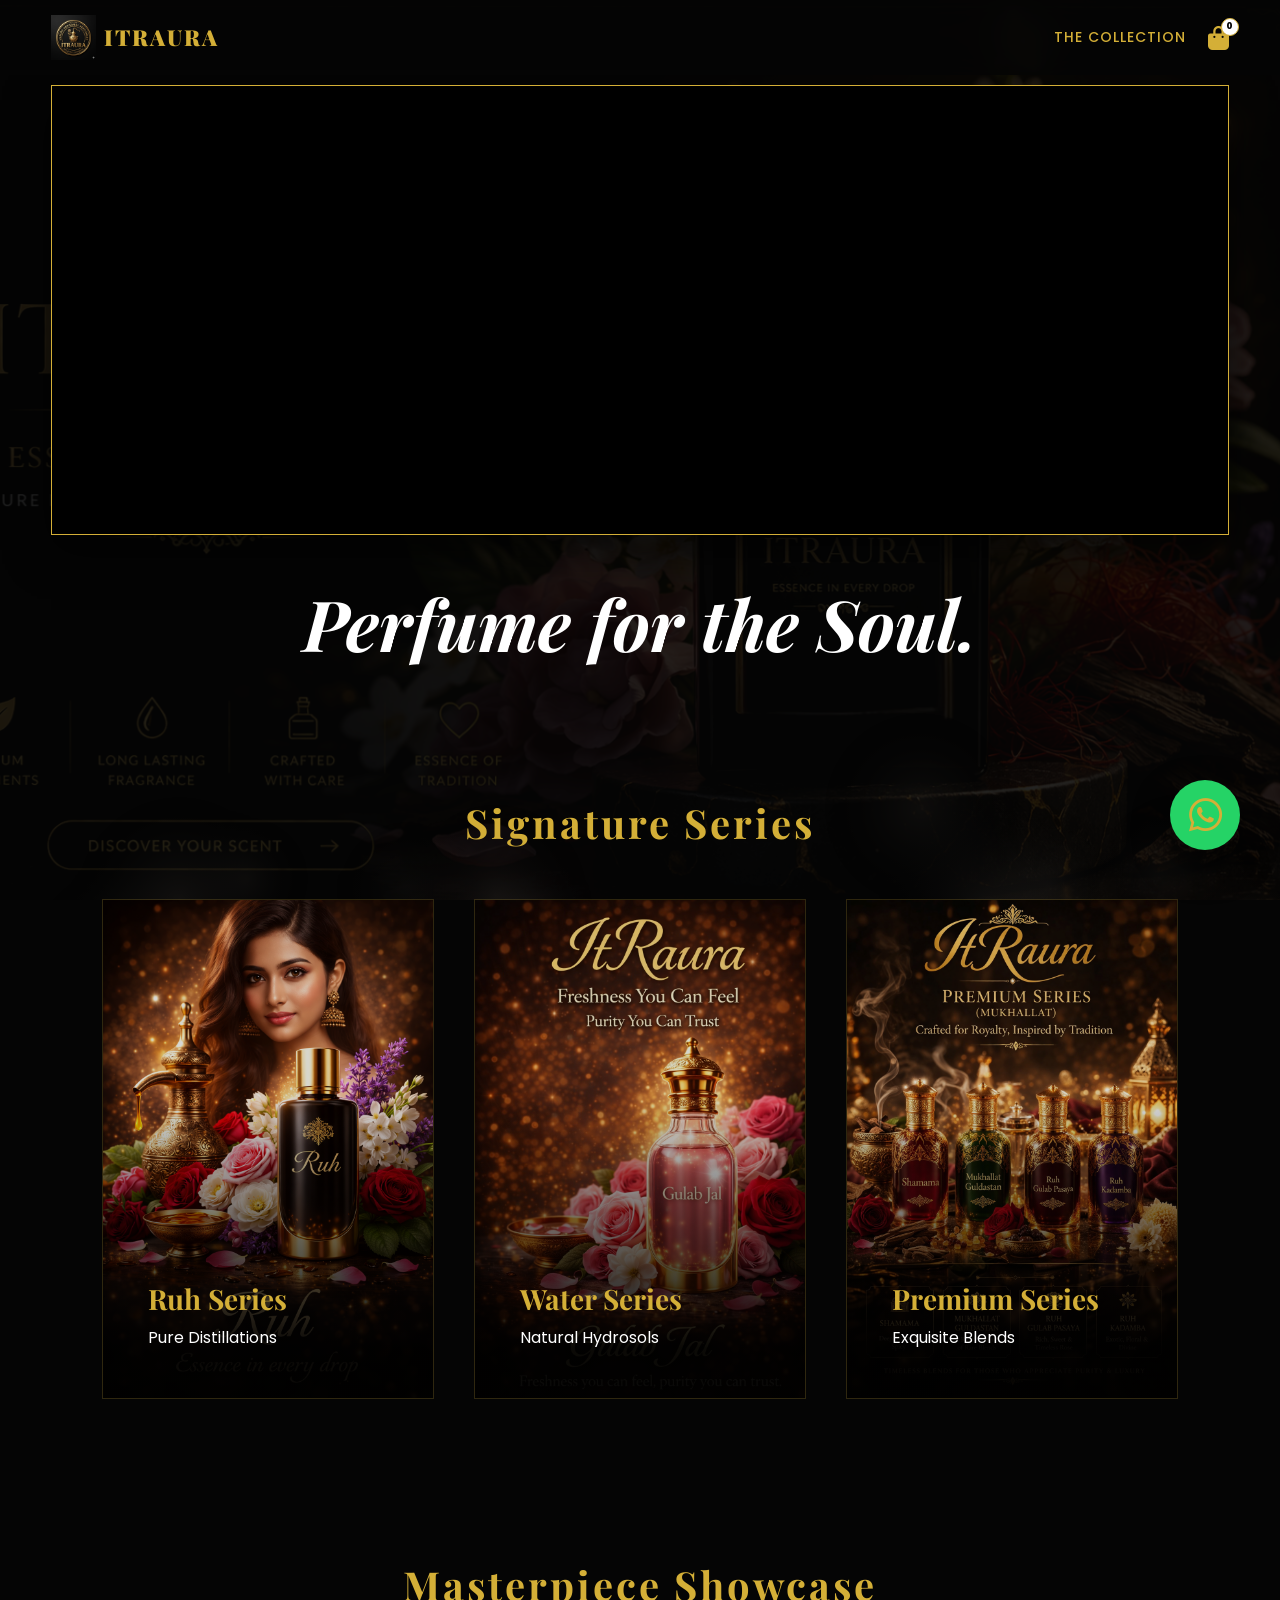
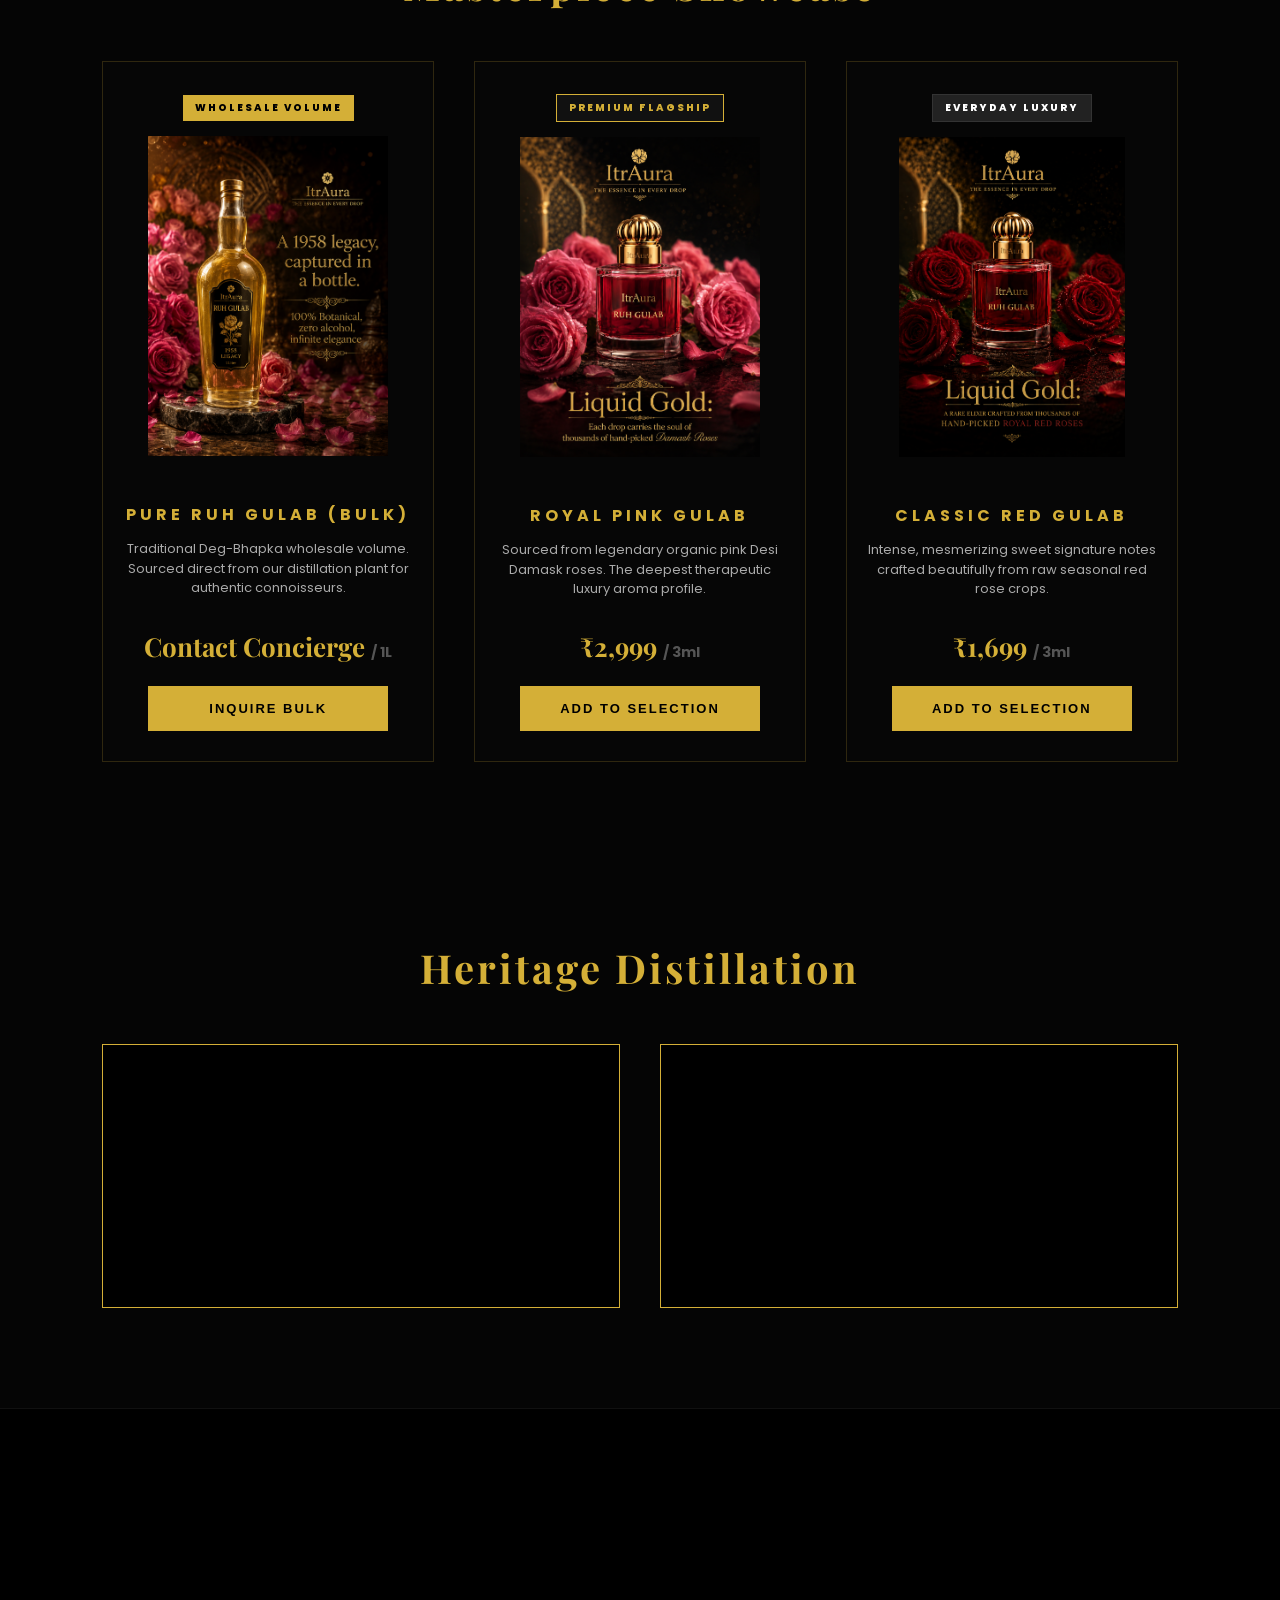
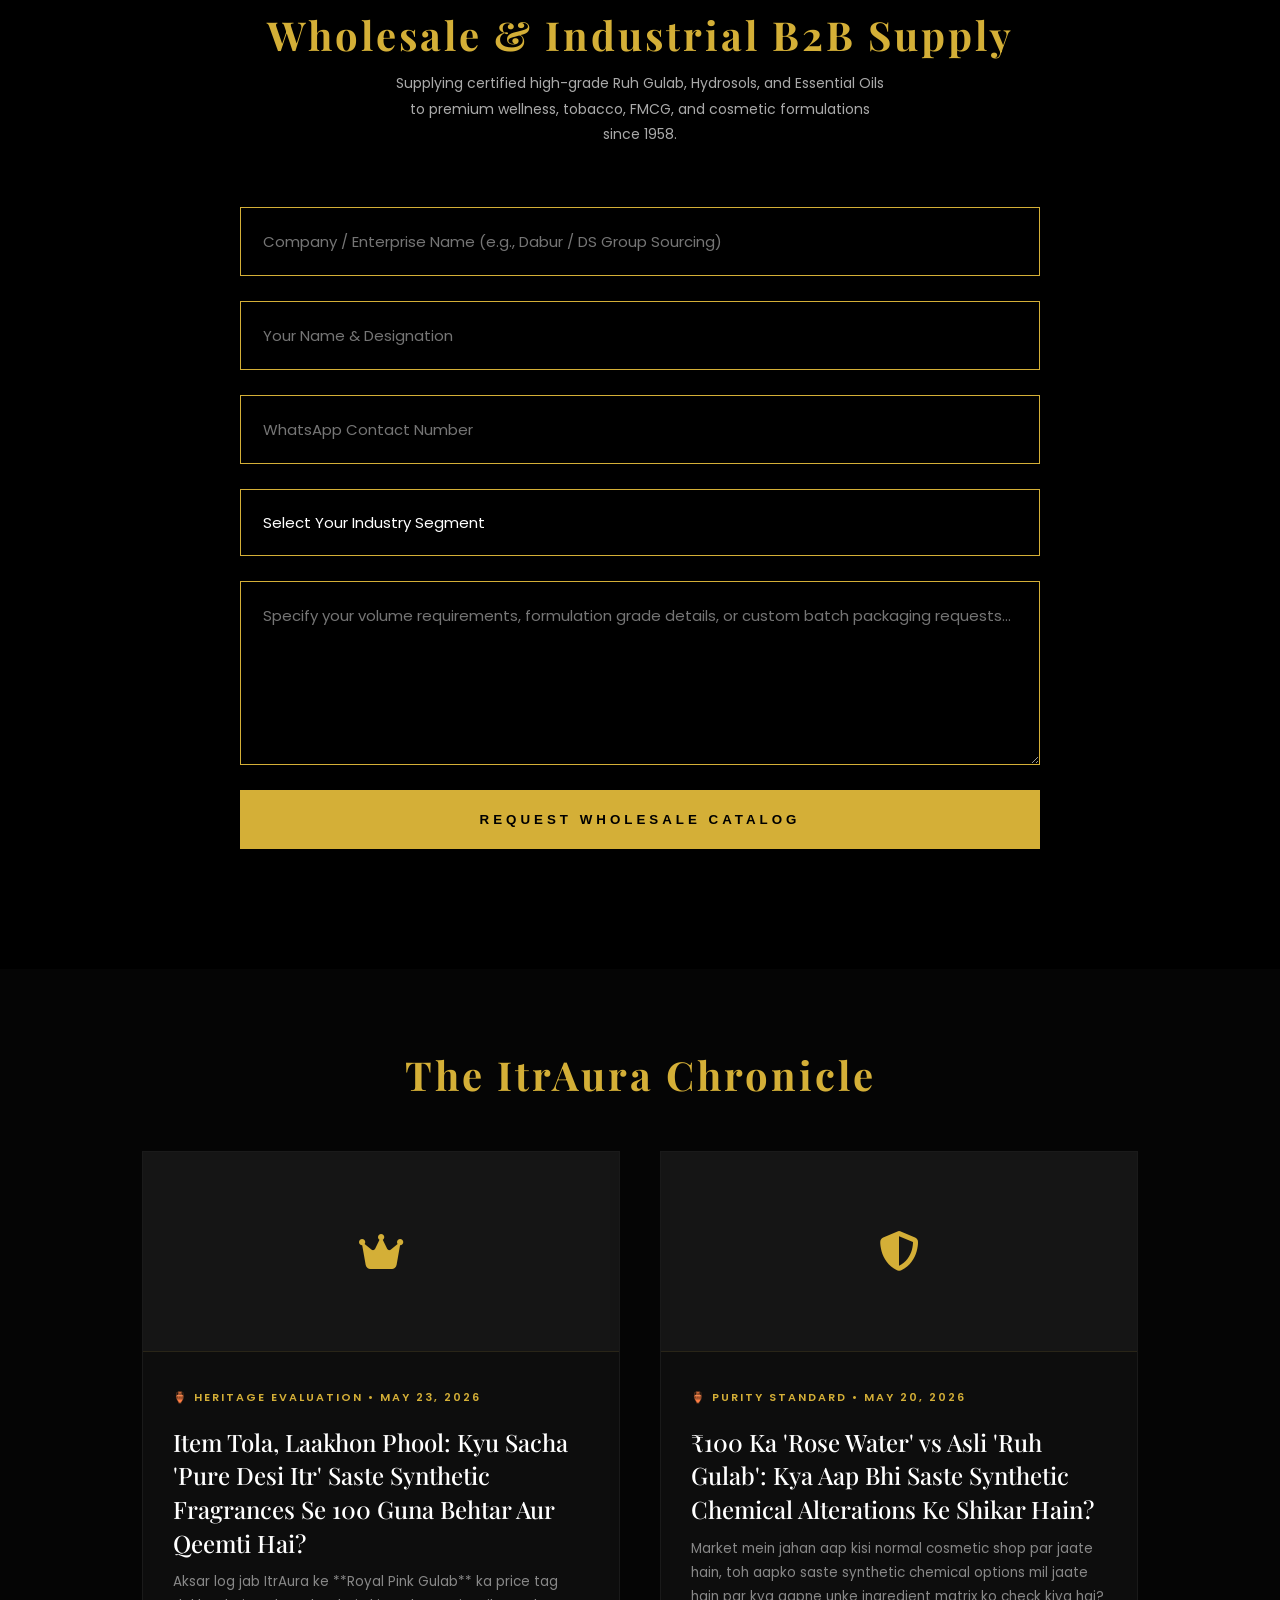
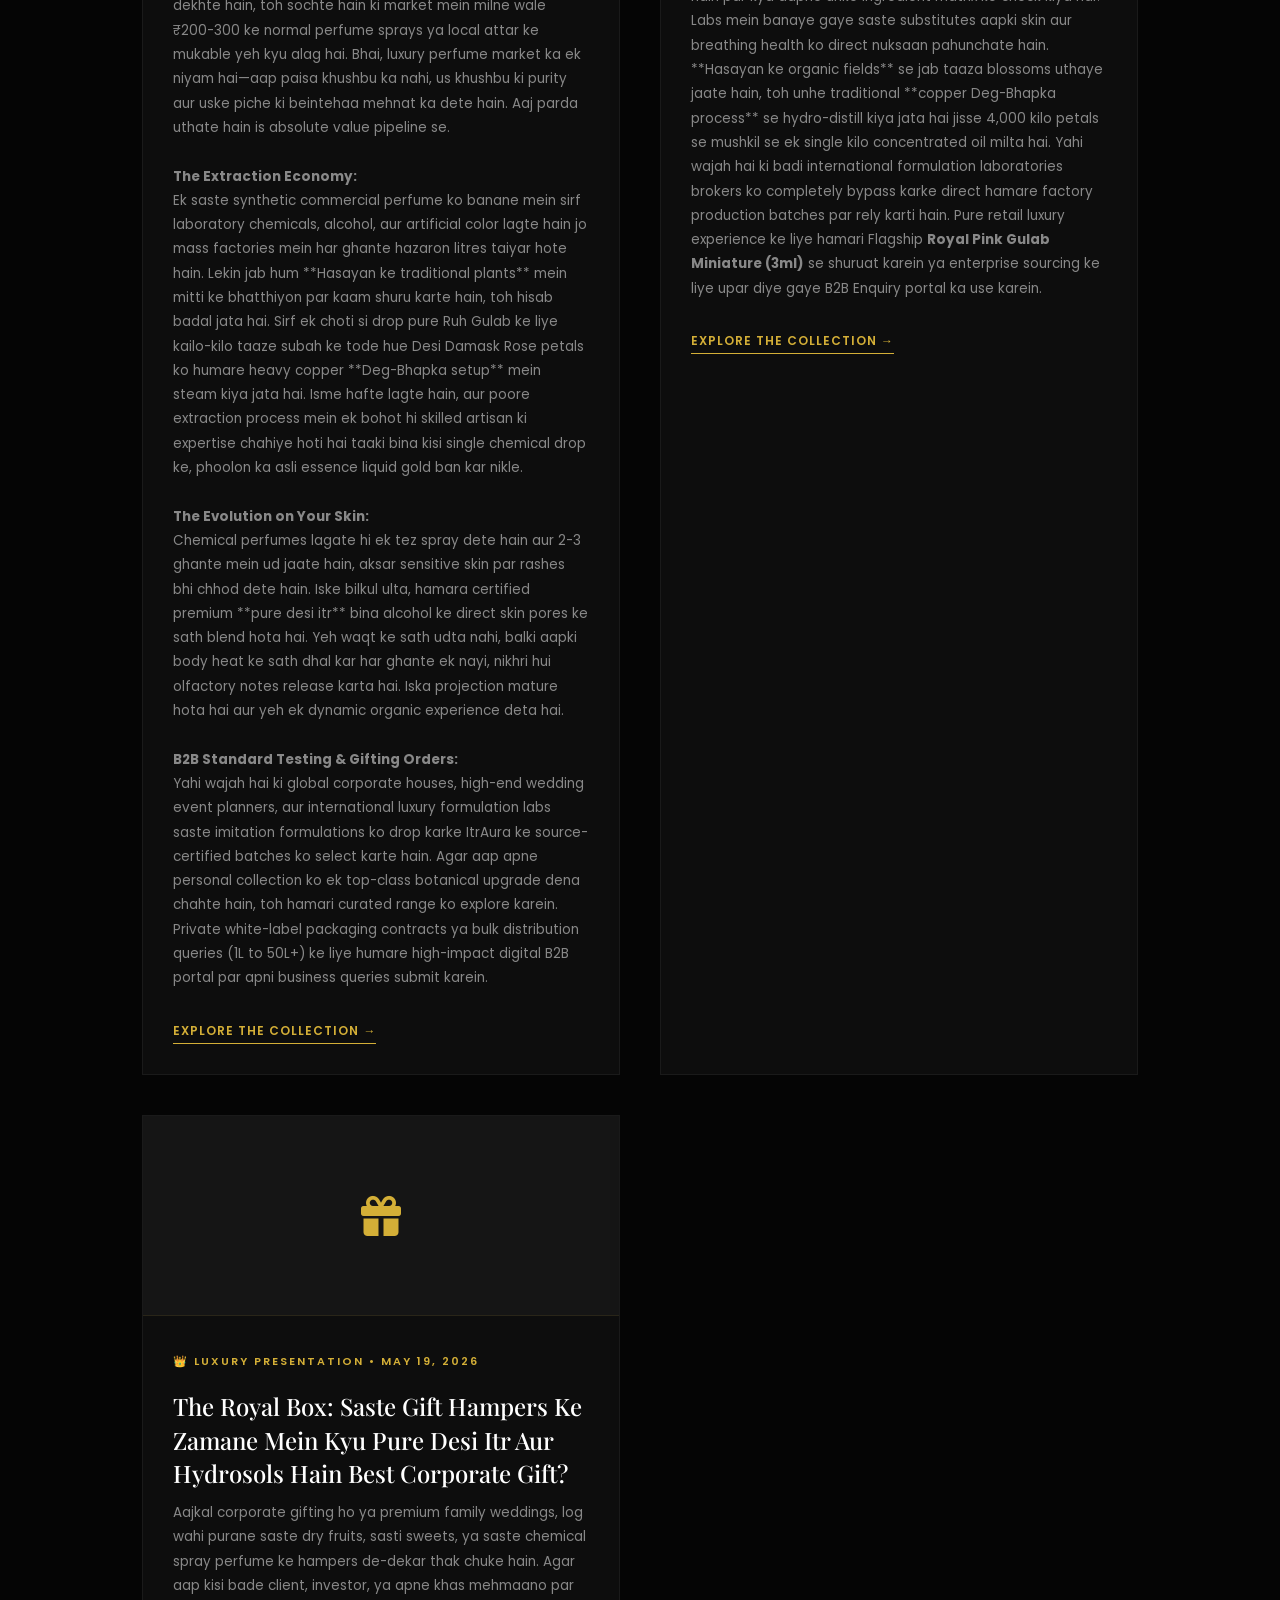
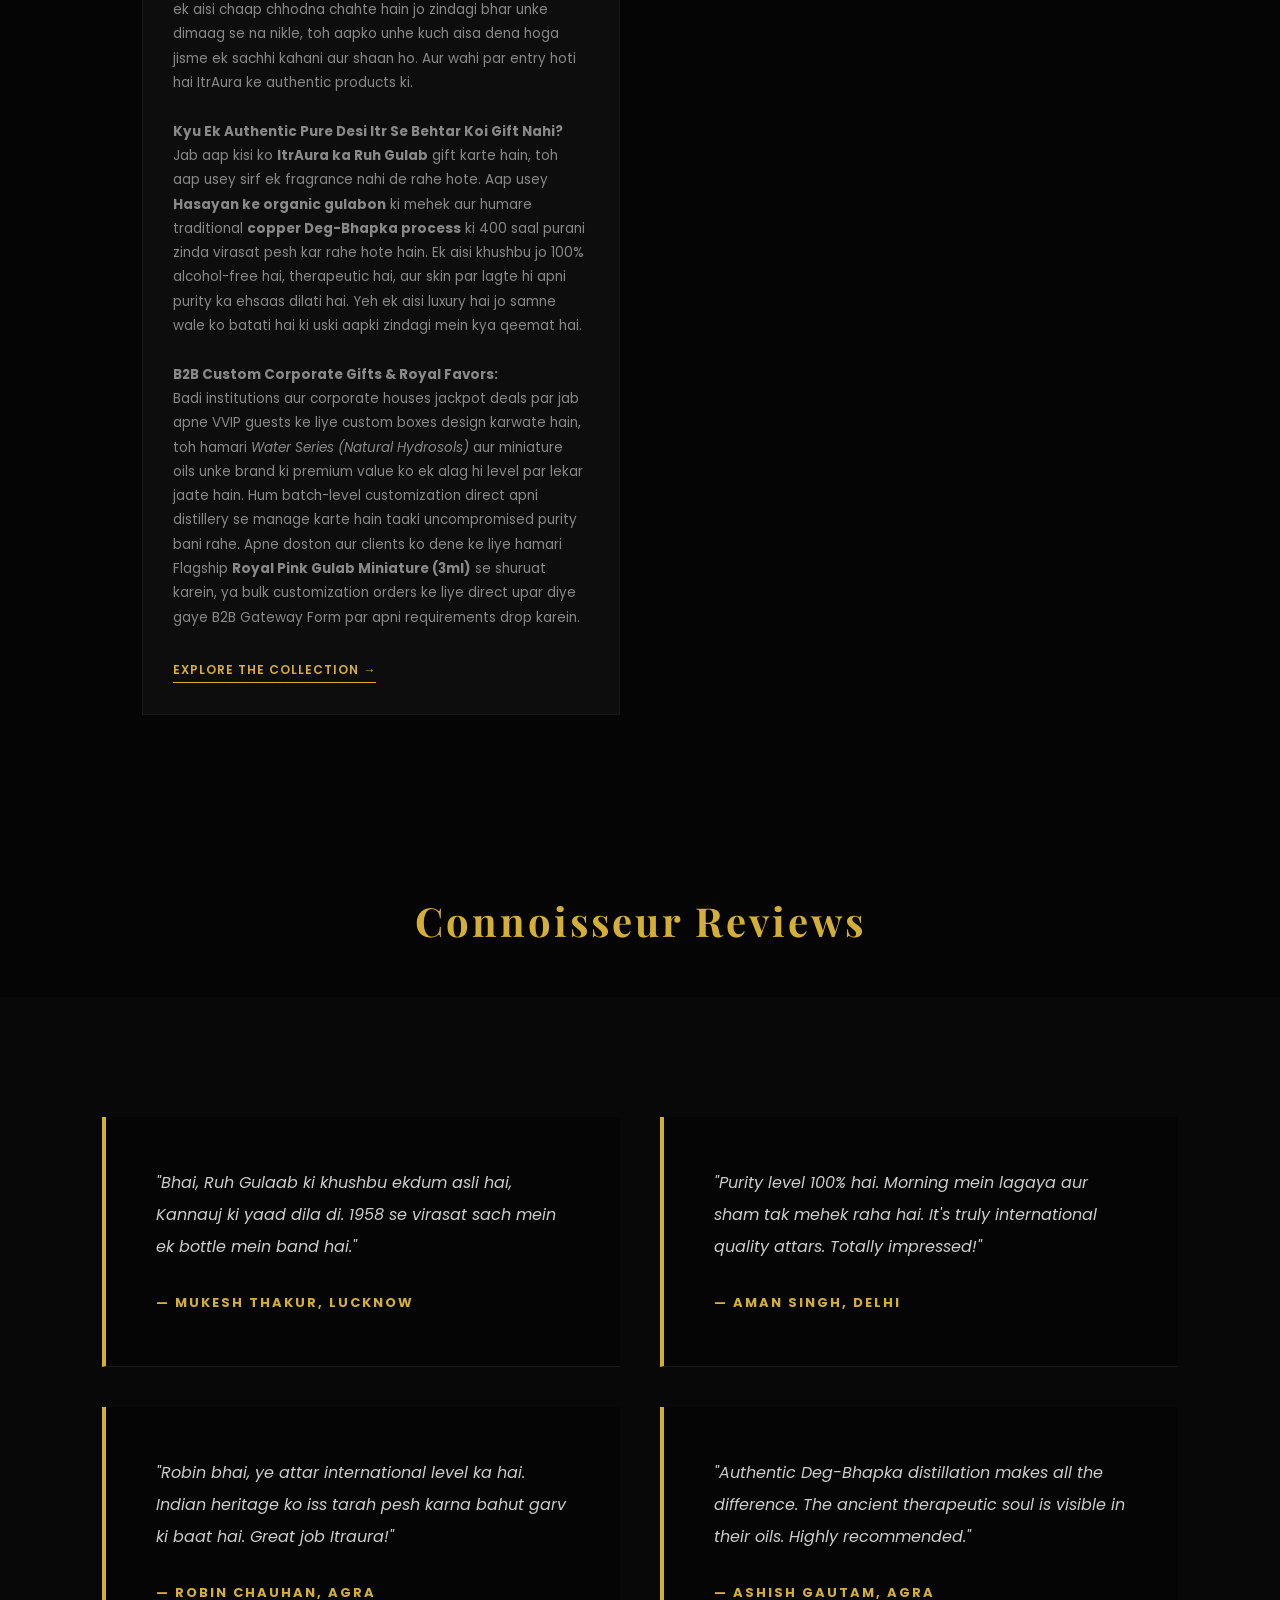
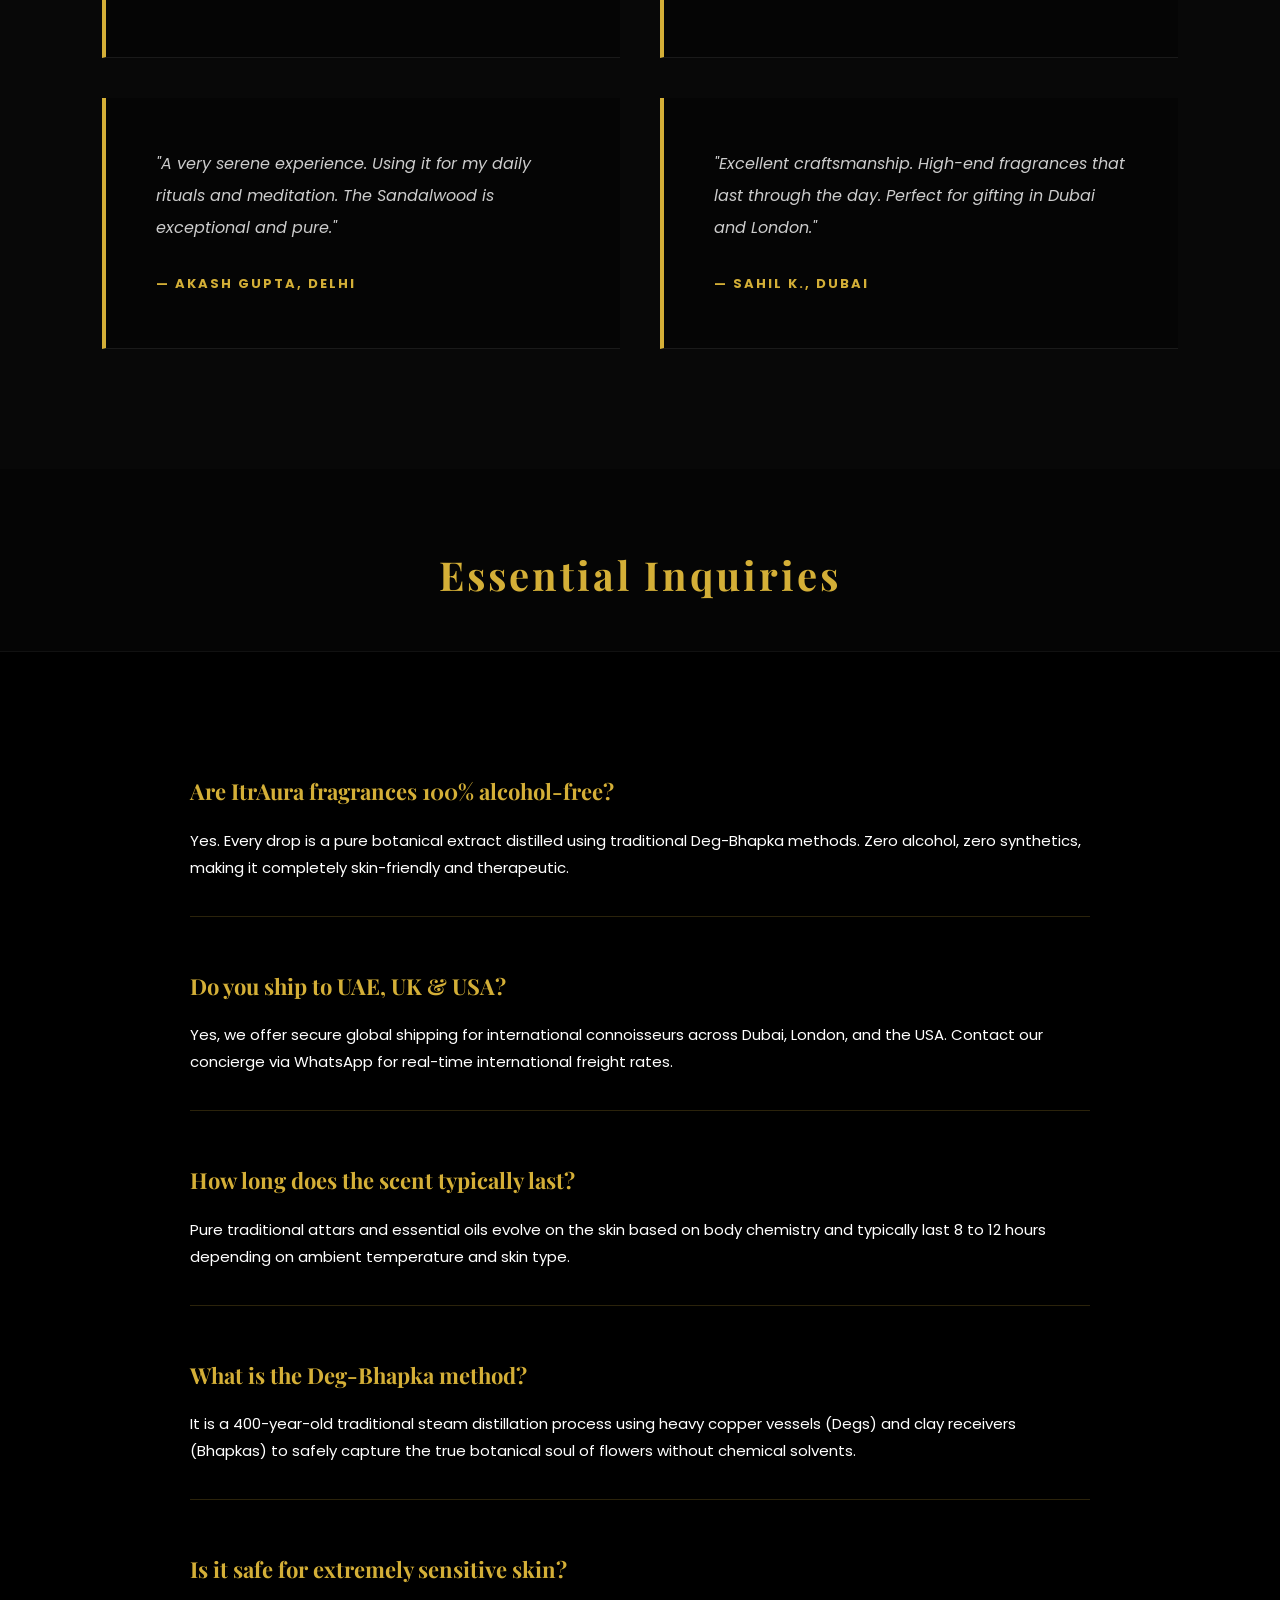
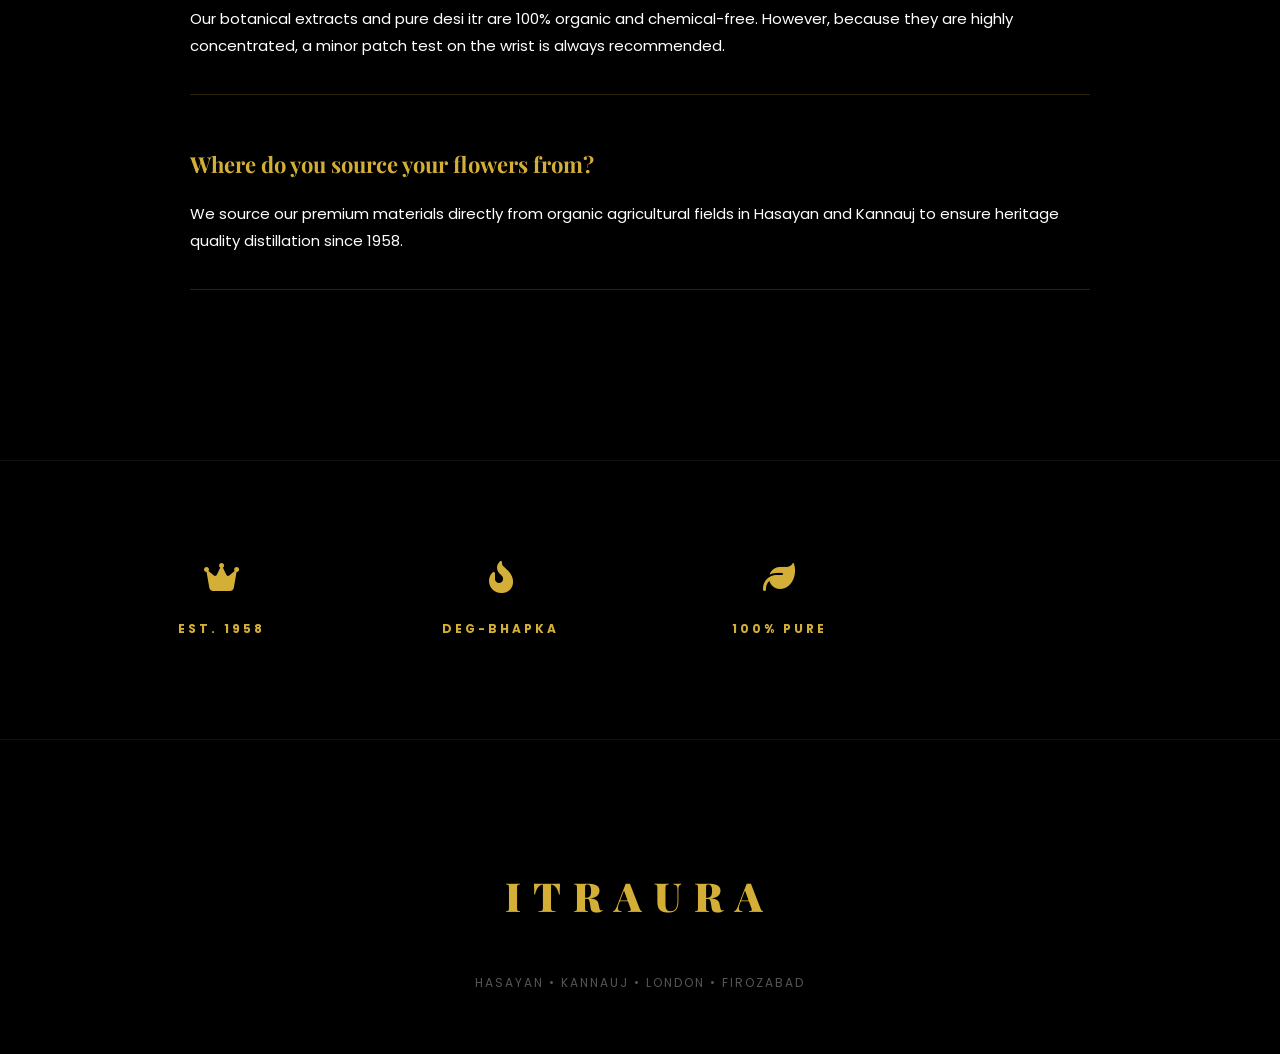
==== commit dd26928b: "Update index.html" ====
--- a/index.html
+++ b/index.html
@@ -684,6 +684,11 @@
                 <img itemprop="image" src="media/Ruh Bottle.png" alt="1 Litre Bulk Aluminum Container of Pure Ruh Gulab Direct Sourced from Hasayan Distillery">
                 <p itemprop="name" style="color:var(--gold); margin-top:20px; letter-spacing:4px; font-weight:700; text-transform: uppercase; font-size: 16px;">Pure Ruh Gulab (Bulk)</p>
                 <p itemprop="description" style="color: #aaa; font-size: 13px; max-width: 320px; margin: 10px auto; line-height: 1.5;">Traditional Deg-Bhapka wholesale volume. Sourced direct from our distillation plant for authentic connoisseurs.</p>
+                
+                <div itemprop="aggregateRating" itemscope itemtype="https://schema.org/AggregateRating" style="display:none;">
+                    <meta itemprop="ratingValue" content="5.0">
+                    <meta itemprop="reviewCount" content="32">
+                </div>
             </div>
             
             <div style="width: 100%; margin-top: 15px;" itemprop="offers" itemscope itemtype="https://schema.org/Offer">
@@ -704,10 +709,17 @@
                 <img itemprop="image" src="media/Ruh mini.png" alt="ItrAura Royal Pink Gulab 3ml Luxury Miniature - Traditional Damask Rose Extraction">
                 <p itemprop="name" style="color:var(--gold); margin-top:20px; letter-spacing:4px; font-weight:700; text-transform: uppercase; font-size: 16px;">Royal Pink Gulab</p>
                 <p itemprop="description" style="color: #aaa; font-size: 13px; max-width: 320px; margin: 10px auto; line-height: 1.5;">Sourced from legendary organic pink Desi Damask roses. The deepest therapeutic luxury aroma profile.</p>
+                
+                <div itemprop="aggregateRating" itemscope itemtype="https://schema.org/AggregateRating" style="display:none;">
+                    <meta itemprop="ratingValue" content="5.0">
+                    <meta itemprop="reviewCount" content="24">
+                </div>
             </div>
             <div style="width: 100%; margin-top: 15px;" itemprop="offers" itemscope itemtype="https://schema.org/Offer">
                 <meta itemprop="priceCurrency" content="INR">
                 <meta itemprop="price" content="2999">
+                <meta itemprop="priceValidUntil" content="2027-12-31">
+                <meta itemprop="url" content="https://itraura.com/product.html">
                 <meta itemprop="availability" content="https://schema.org/InStock">
                 <div style="font-family: 'Playfair Display', serif; color: var(--gold); font-size: 26px; font-weight: 700; margin-bottom: 15px;">₹2,999 <span style="font-size: 14px; color: #555; font-family: 'Poppins', sans-serif;">/ 3ml</span></div>
                 <button class="buy-btn-gold" onclick="addToBag('Royal Pink Gulab (3ml)', 2999, 'media/Ruh mini.png')">Add to Selection</button>
@@ -720,10 +732,17 @@
                 <img itemprop="image" src="media/ruh_red.png" alt="ItrAura Classic Red Gulab 3ml Perfume - Pure Seasonal Copper Deg-Bhapka Distillation">
                 <p itemprop="name" style="color:var(--gold); margin-top:20px; letter-spacing:4px; font-weight:700; text-transform: uppercase; font-size: 16px;">Classic Red Gulab</p>
                 <p itemprop="description" style="color: #aaa; font-size: 13px; max-width: 320px; margin: 10px auto; line-height: 1.5;">Intense, mesmerizing sweet signature notes crafted beautifully from raw seasonal red rose crops.</p>
+                
+                <div itemprop="aggregateRating" itemscope itemtype="https://schema.org/AggregateRating" style="display:none;">
+                    <meta itemprop="ratingValue" content="4.9">
+                    <meta itemprop="reviewCount" content="18">
+                </div>
             </div>
             <div style="width: 100%; margin-top: 15px;" itemprop="offers" itemscope itemtype="https://schema.org/Offer">
                 <meta itemprop="priceCurrency" content="INR">
                 <meta itemprop="price" content="1699">
+                <meta itemprop="priceValidUntil" content="2027-12-31">
+                <meta itemprop="url" content="https://itraura.com/product.html">
                 <meta itemprop="availability" content="https://schema.org/InStock">
                 <div style="font-family: 'Playfair Display', serif; color: var(--gold); font-size: 26px; font-weight: 700; margin-bottom: 15px;">₹1,699 <span style="font-size: 14px; color: #555; font-family: 'Poppins', sans-serif;">/ 3ml</span></div>
                 <button class="buy-btn-gold" onclick="addToBag('Classic Red Gulab (3ml)', 1699, 'media/ruh_red.png')">Add to Selection</button>
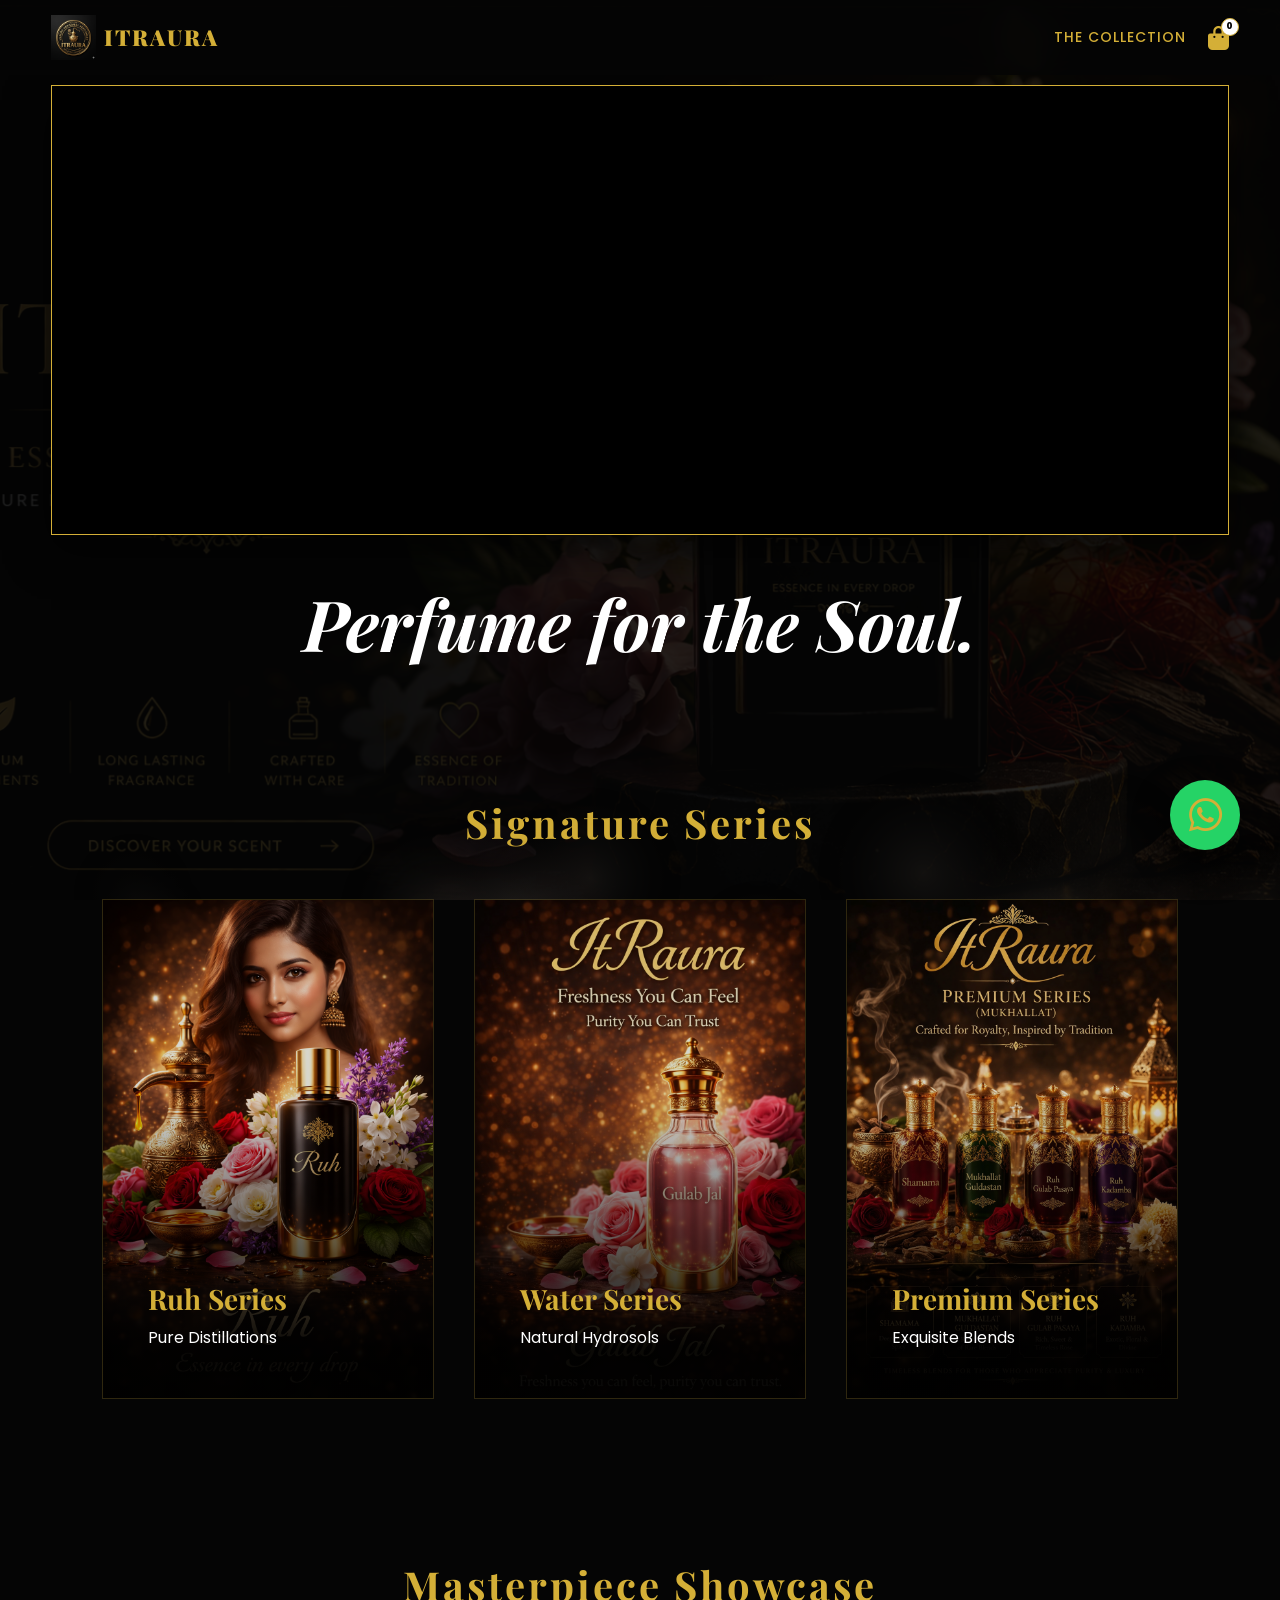
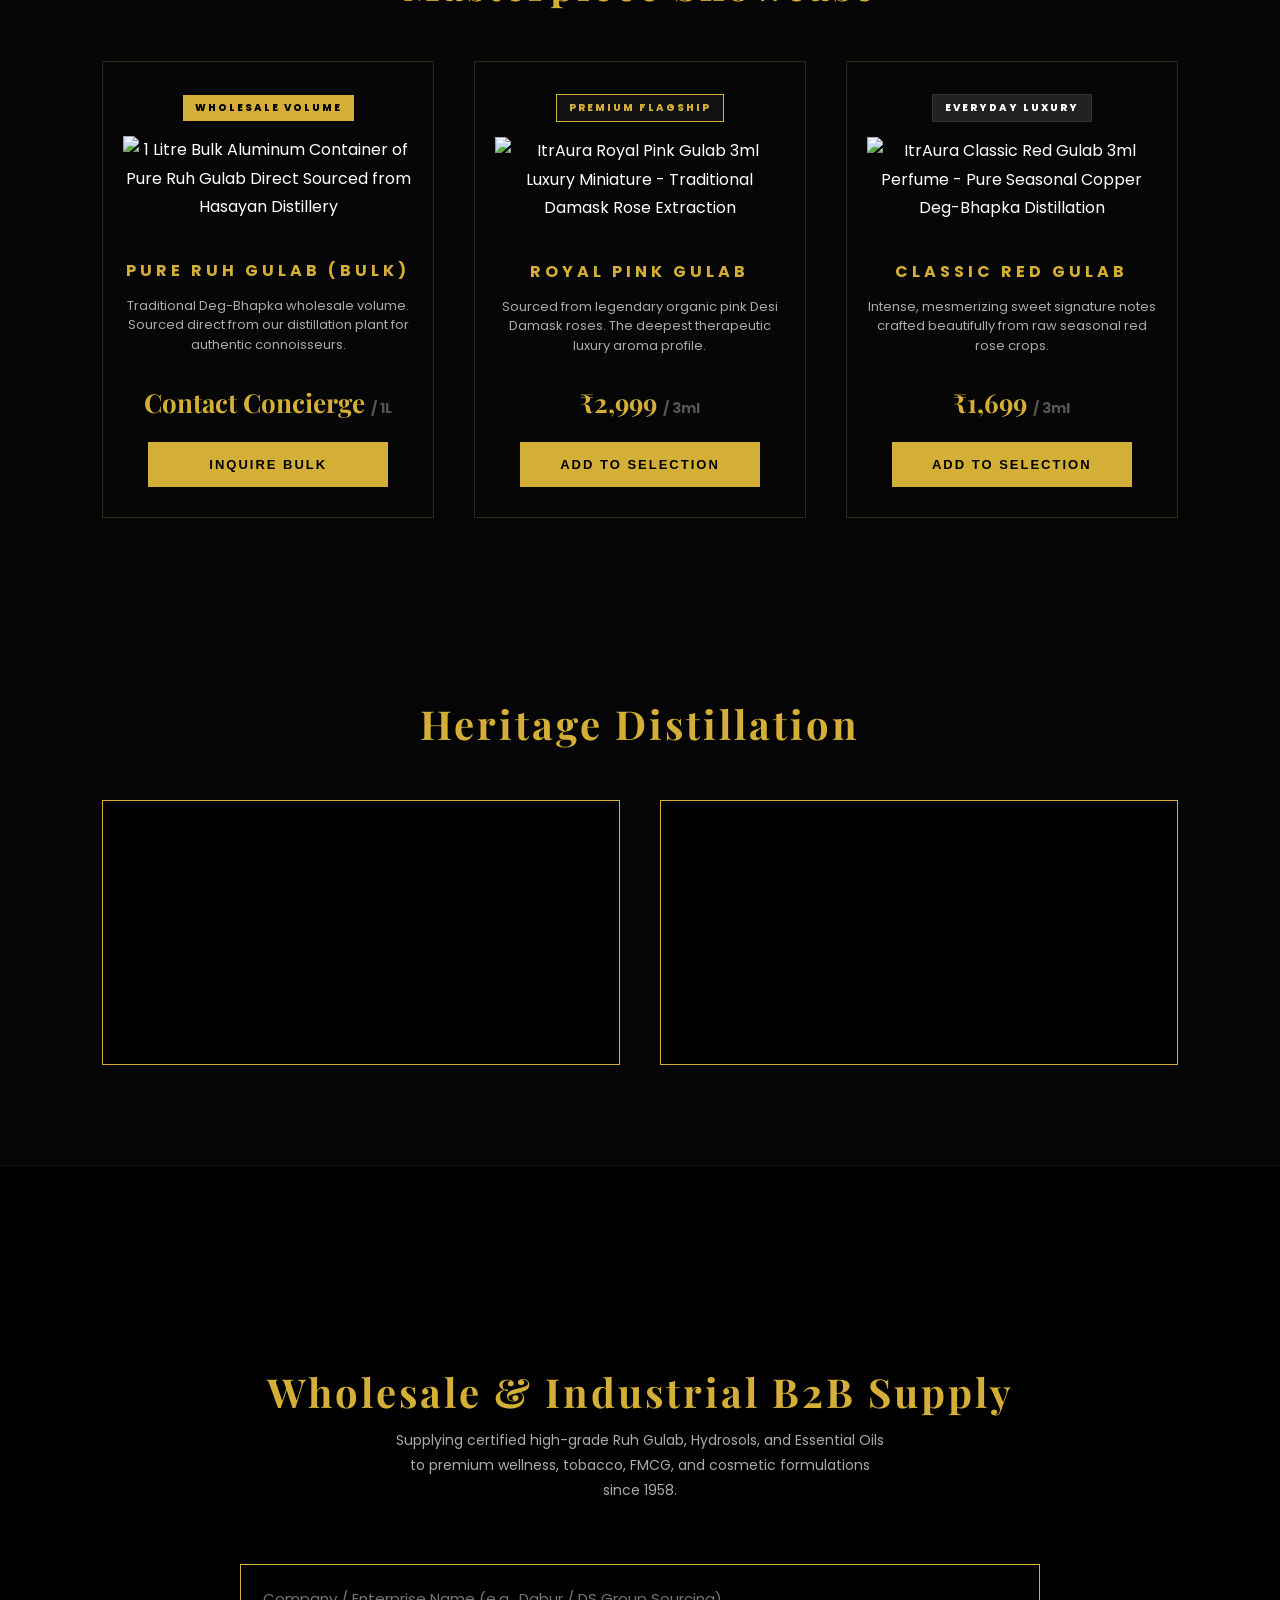
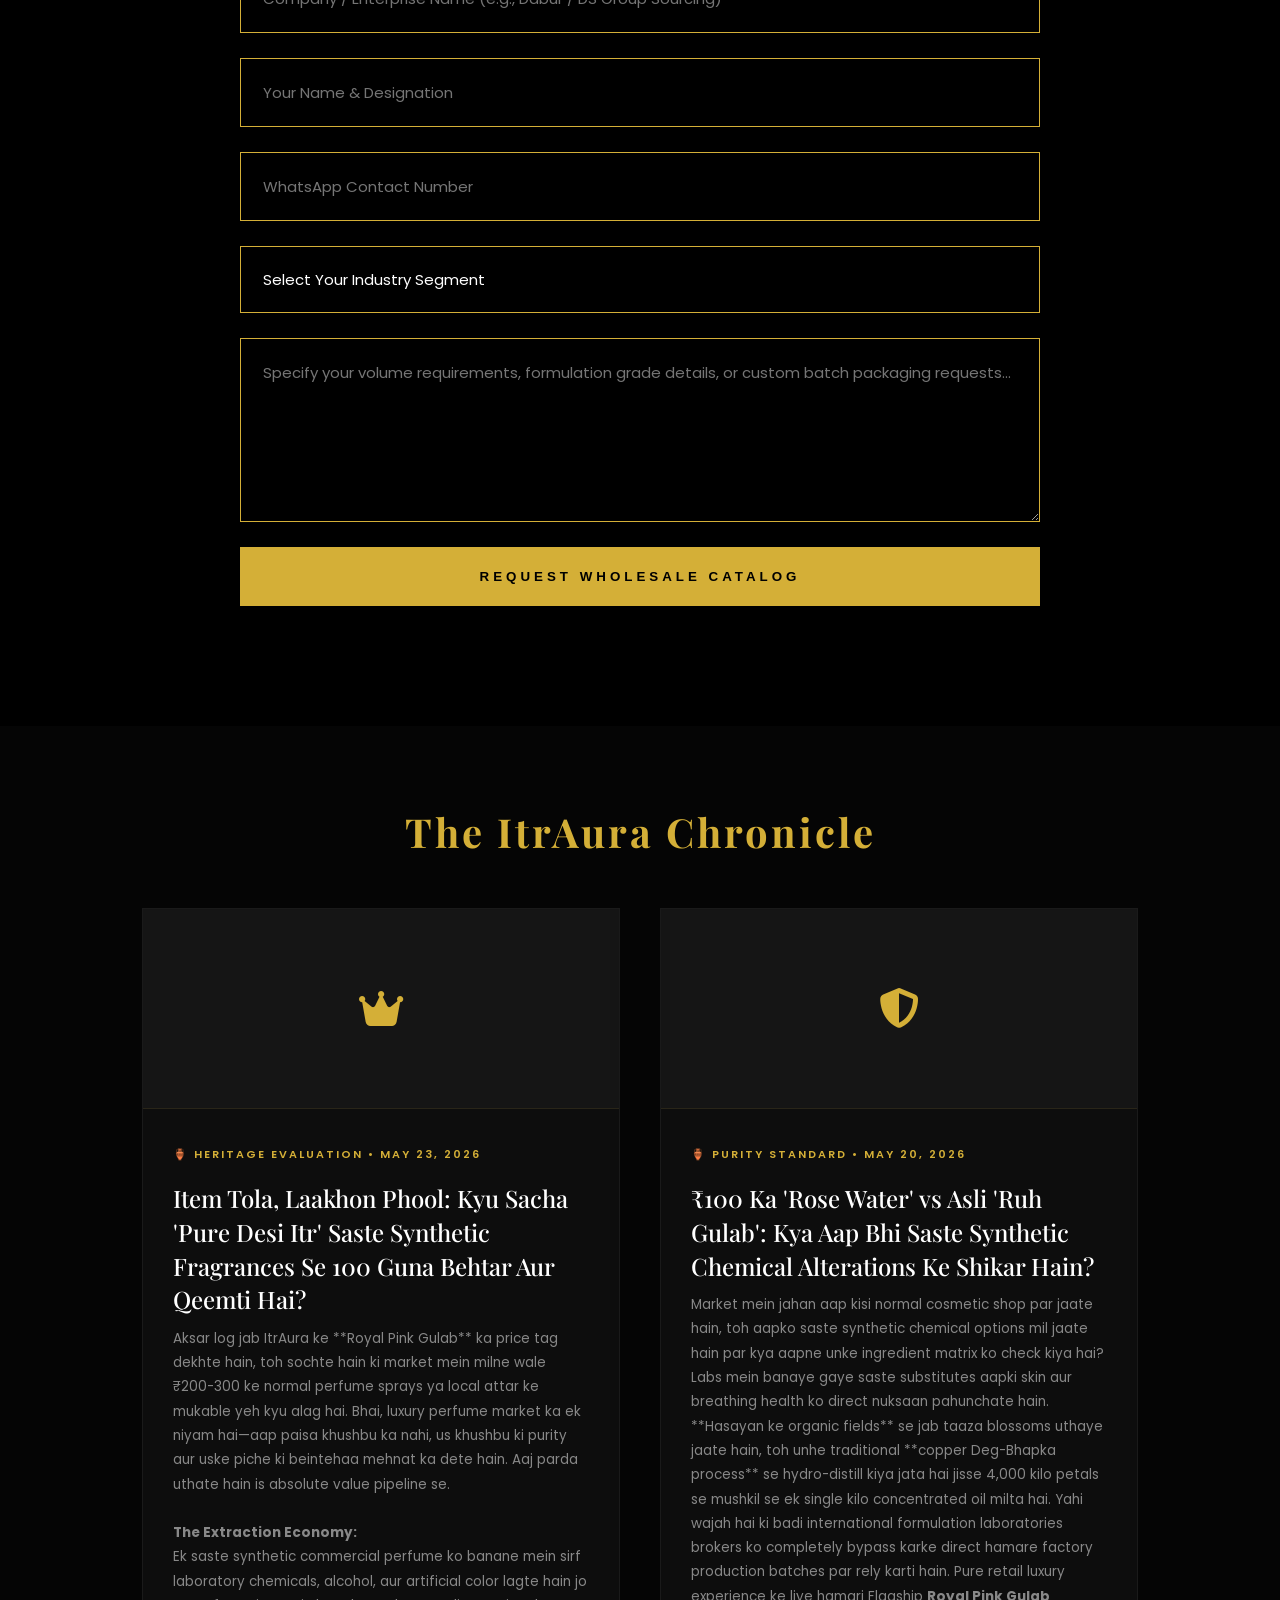
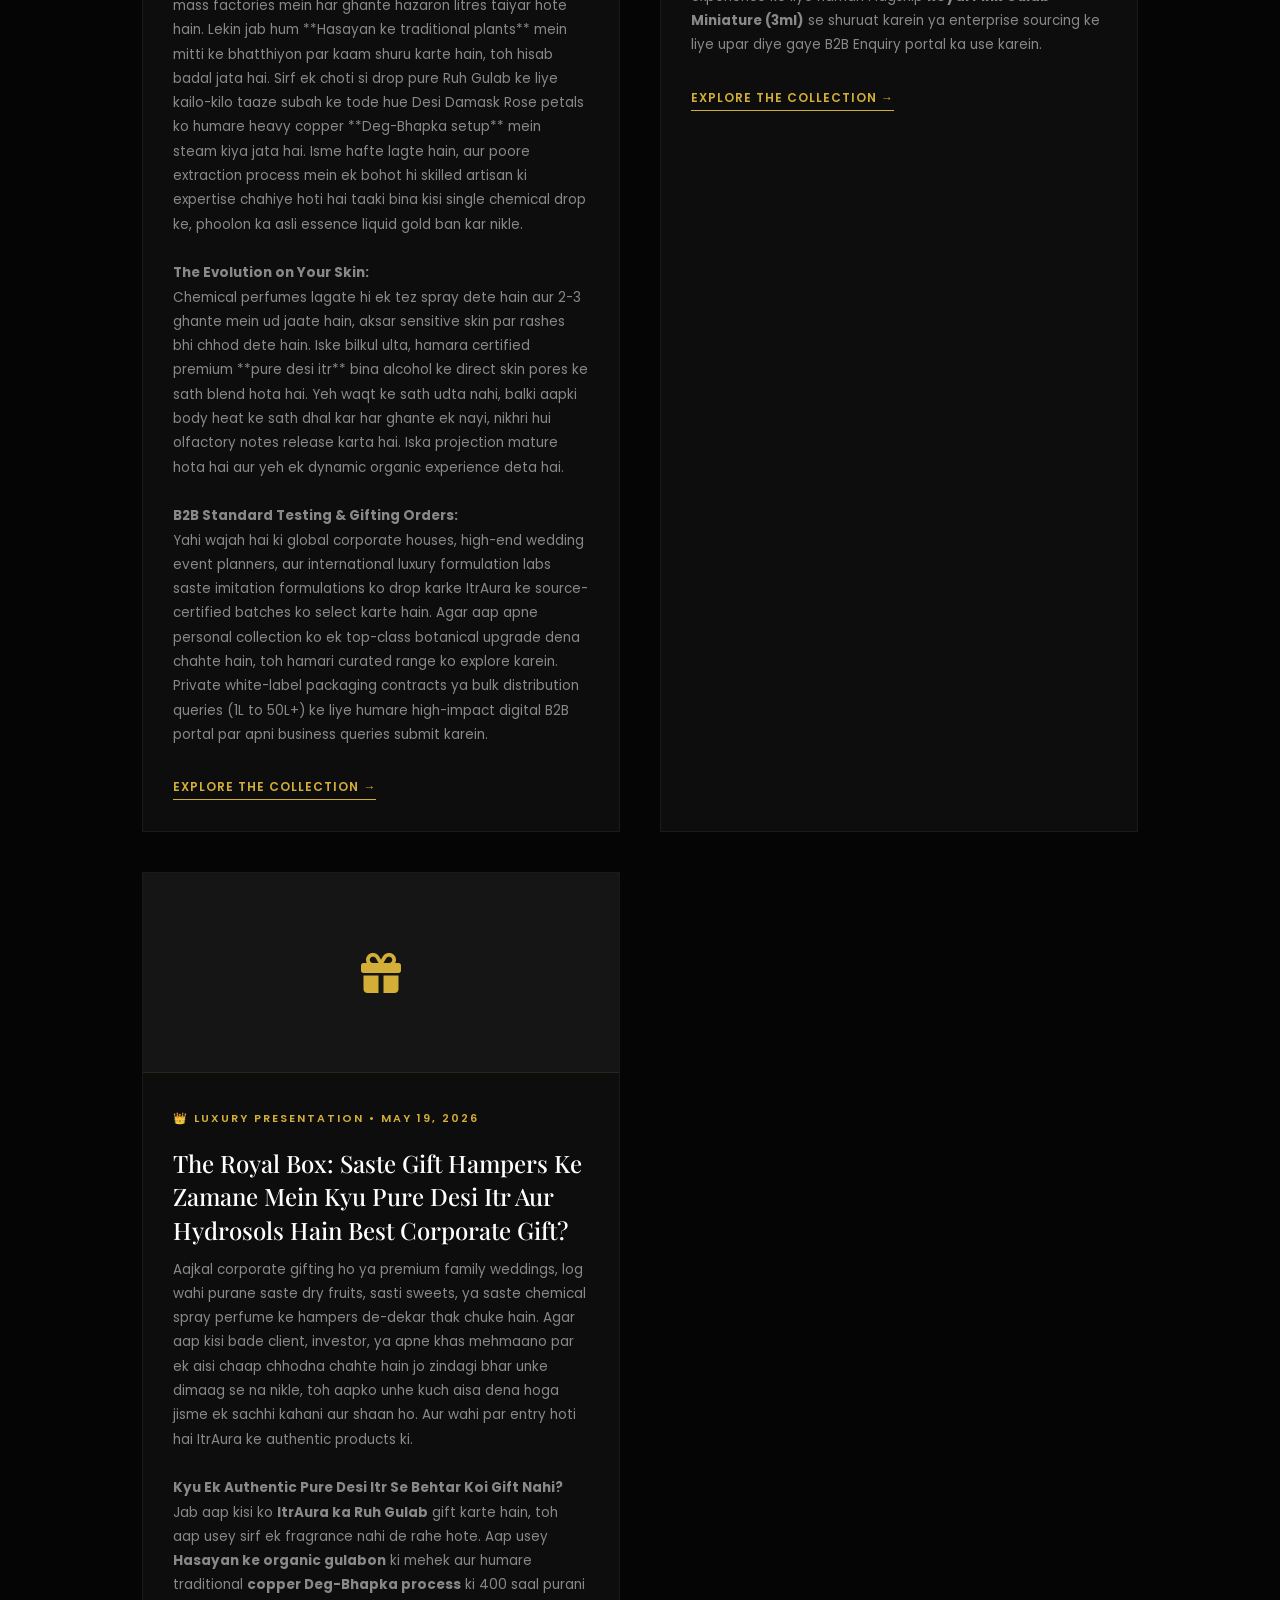
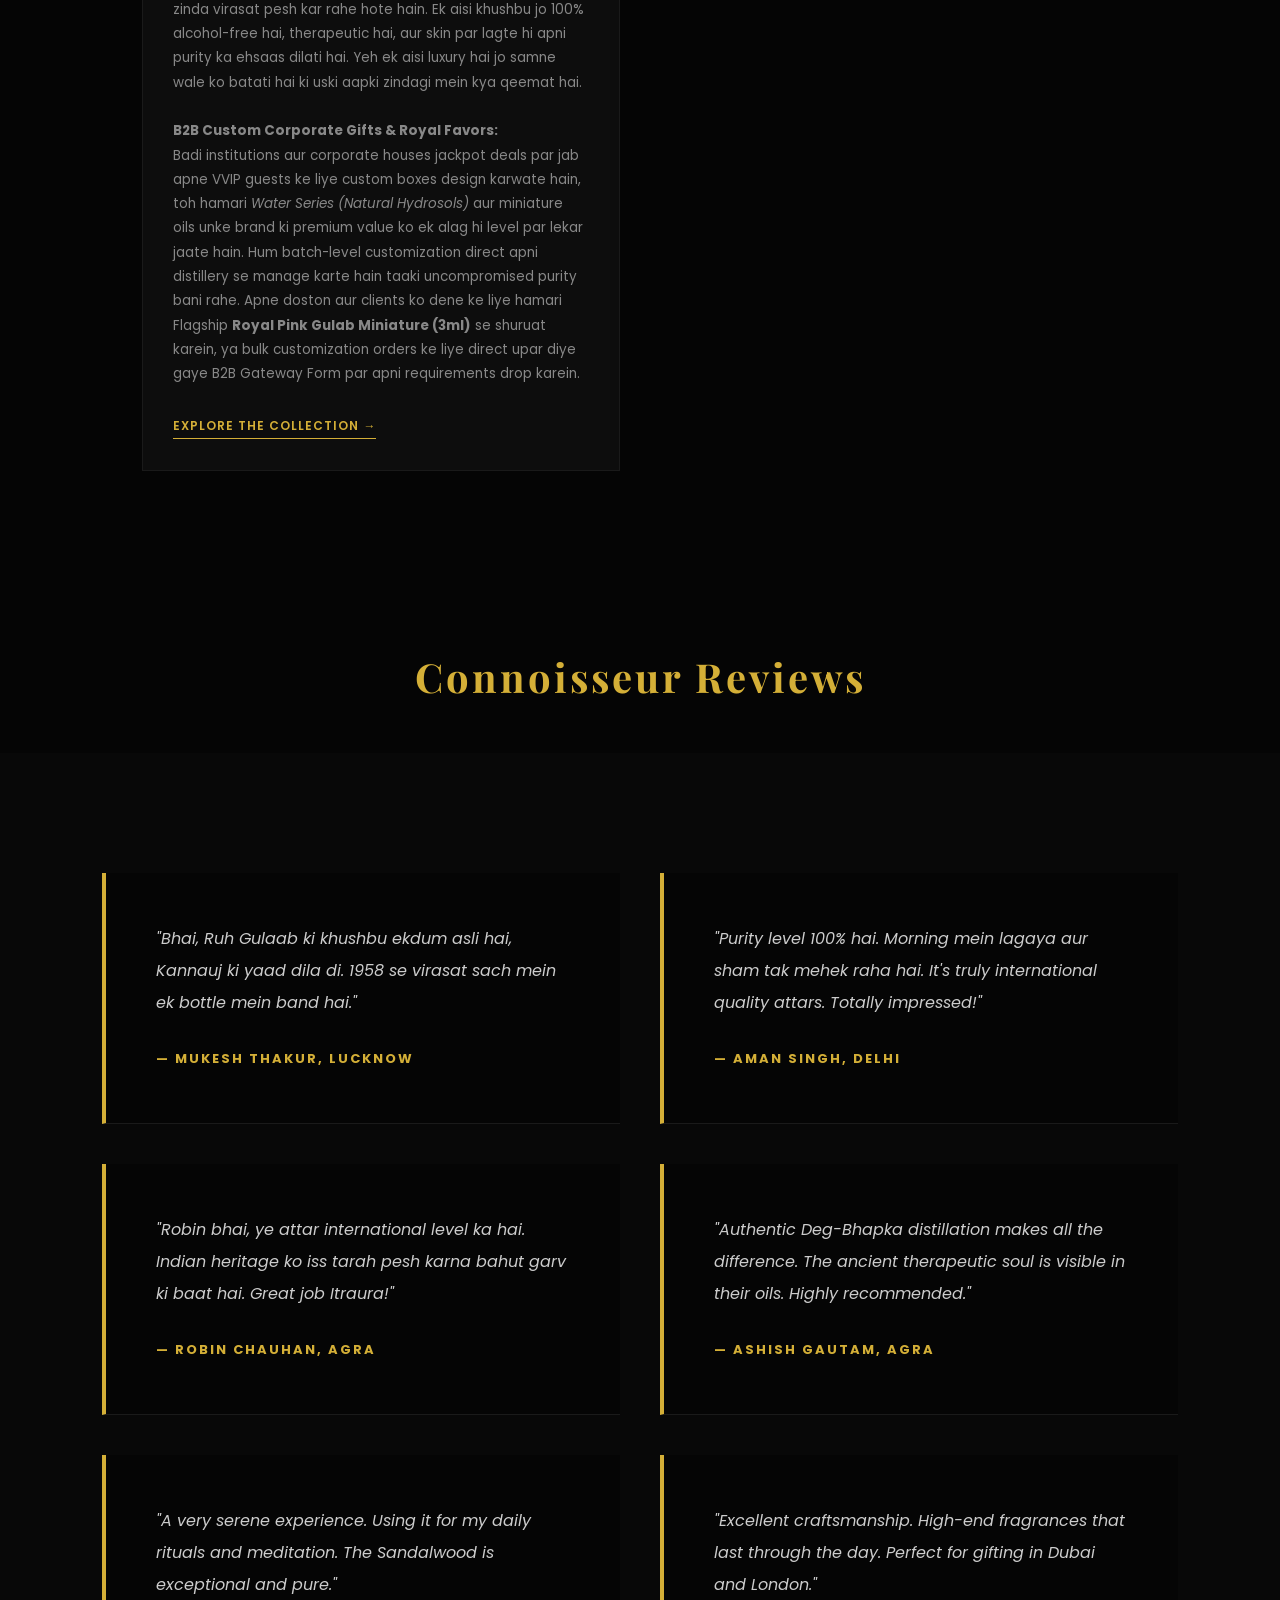
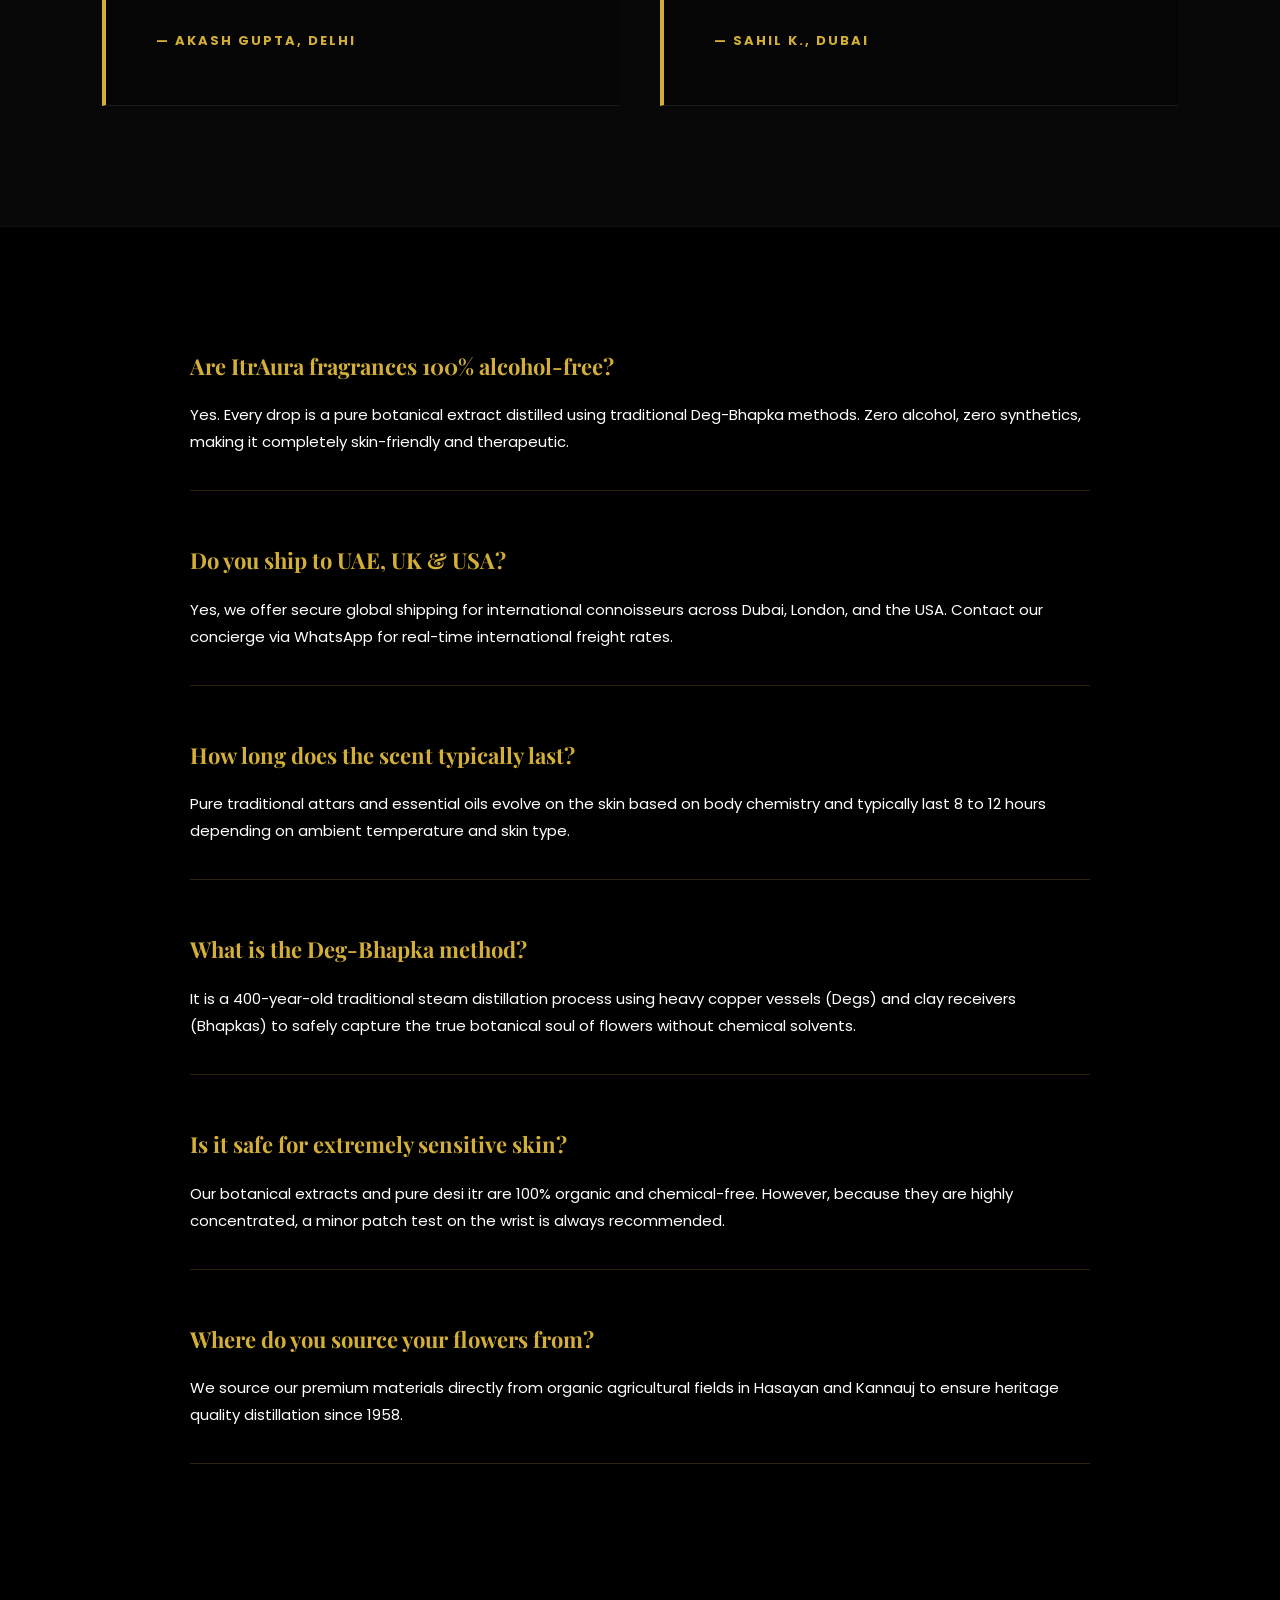
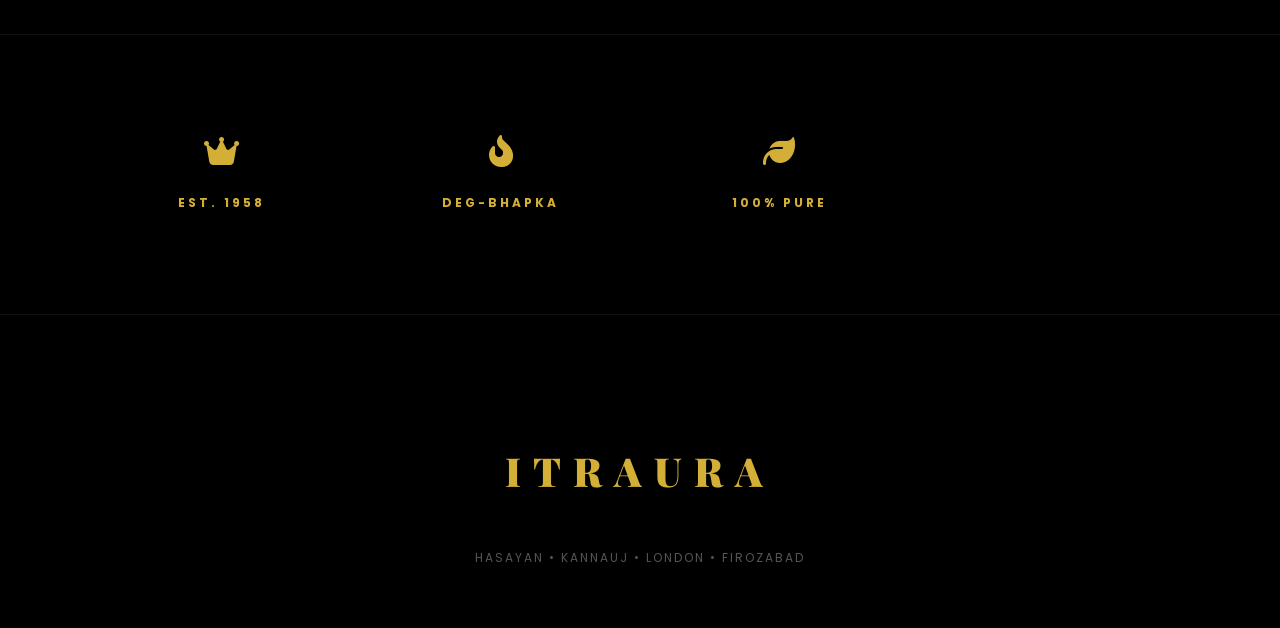
==== commit 4fafcd6c: "Update index.html" ====
--- a/index.html
+++ b/index.html
@@ -681,7 +681,7 @@
         <div class="ruh-card animate__animated animate__fadeInUp" itemscope itemtype="https://schema.org/Product">
             <div>
                 <span style="background: var(--gold); color: #000; font-size: 10px; font-weight: 800; padding: 4px 12px; letter-spacing: 2px; text-transform: uppercase; display: inline-block; margin-bottom: 15px;">Wholesale Volume</span>
-                <img itemprop="image" src="media/Ruh Bottle.png" alt="1 Litre Bulk Aluminum Container of Pure Ruh Gulab Direct Sourced from Hasayan Distillery">
+                <img itemprop="image" src="https://itraura.com/media/Ruh%20Bottle.png" alt="1 Litre Bulk Aluminum Container of Pure Ruh Gulab Direct Sourced from Hasayan Distillery">
                 <p itemprop="name" style="color:var(--gold); margin-top:20px; letter-spacing:4px; font-weight:700; text-transform: uppercase; font-size: 16px;">Pure Ruh Gulab (Bulk)</p>
                 <p itemprop="description" style="color: #aaa; font-size: 13px; max-width: 320px; margin: 10px auto; line-height: 1.5;">Traditional Deg-Bhapka wholesale volume. Sourced direct from our distillation plant for authentic connoisseurs.</p>
                 
@@ -706,7 +706,7 @@
         <div class="ruh-card animate__animated animate__fadeInUp" itemscope itemtype="https://schema.org/Product">
             <div>
                 <span style="background: #111; color: var(--gold); font-size: 10px; font-weight: 800; padding: 4px 12px; letter-spacing: 2px; text-transform: uppercase; display: inline-block; margin-bottom: 15px; border: 1px solid var(--gold);">Premium Flagship</span>
-                <img itemprop="image" src="media/Ruh mini.png" alt="ItrAura Royal Pink Gulab 3ml Luxury Miniature - Traditional Damask Rose Extraction">
+                <img itemprop="image" src="https://itraura.com/media/Ruh%20mini.png" alt="ItrAura Royal Pink Gulab 3ml Luxury Miniature - Traditional Damask Rose Extraction">
                 <p itemprop="name" style="color:var(--gold); margin-top:20px; letter-spacing:4px; font-weight:700; text-transform: uppercase; font-size: 16px;">Royal Pink Gulab</p>
                 <p itemprop="description" style="color: #aaa; font-size: 13px; max-width: 320px; margin: 10px auto; line-height: 1.5;">Sourced from legendary organic pink Desi Damask roses. The deepest therapeutic luxury aroma profile.</p>
                 
@@ -729,7 +729,7 @@
         <div class="ruh-card animate__animated animate__fadeInUp" itemscope itemtype="https://schema.org/Product">
             <div>
                 <span style="background: #222; color: #fff; font-size: 10px; font-weight: 800; padding: 4px 12px; letter-spacing: 2px; text-transform: uppercase; display: inline-block; margin-bottom: 15px; border: 1px solid #333;">Everyday Luxury</span>
-                <img itemprop="image" src="media/ruh_red.png" alt="ItrAura Classic Red Gulab 3ml Perfume - Pure Seasonal Copper Deg-Bhapka Distillation">
+                <img itemprop="image" src="https://itraura.com/media/ruh_red.png" alt="ItrAura Classic Red Gulab 3ml Perfume - Pure Seasonal Copper Deg-Bhapka Distillation">
                 <p itemprop="name" style="color:var(--gold); margin-top:20px; letter-spacing:4px; font-weight:700; text-transform: uppercase; font-size: 16px;">Classic Red Gulab</p>
                 <p itemprop="description" style="color: #aaa; font-size: 13px; max-width: 320px; margin: 10px auto; line-height: 1.5;">Intense, mesmerizing sweet signature notes crafted beautifully from raw seasonal red rose crops.</p>
                 
@@ -852,7 +852,6 @@
         </div>
     </section>
 
-    <div class="section-label"><h2>Essential Inquiries</h2></div>
     <section class="faq-sec" itemscope itemtype="https://schema.org/FAQPage">
         <div class="faq-container">
             
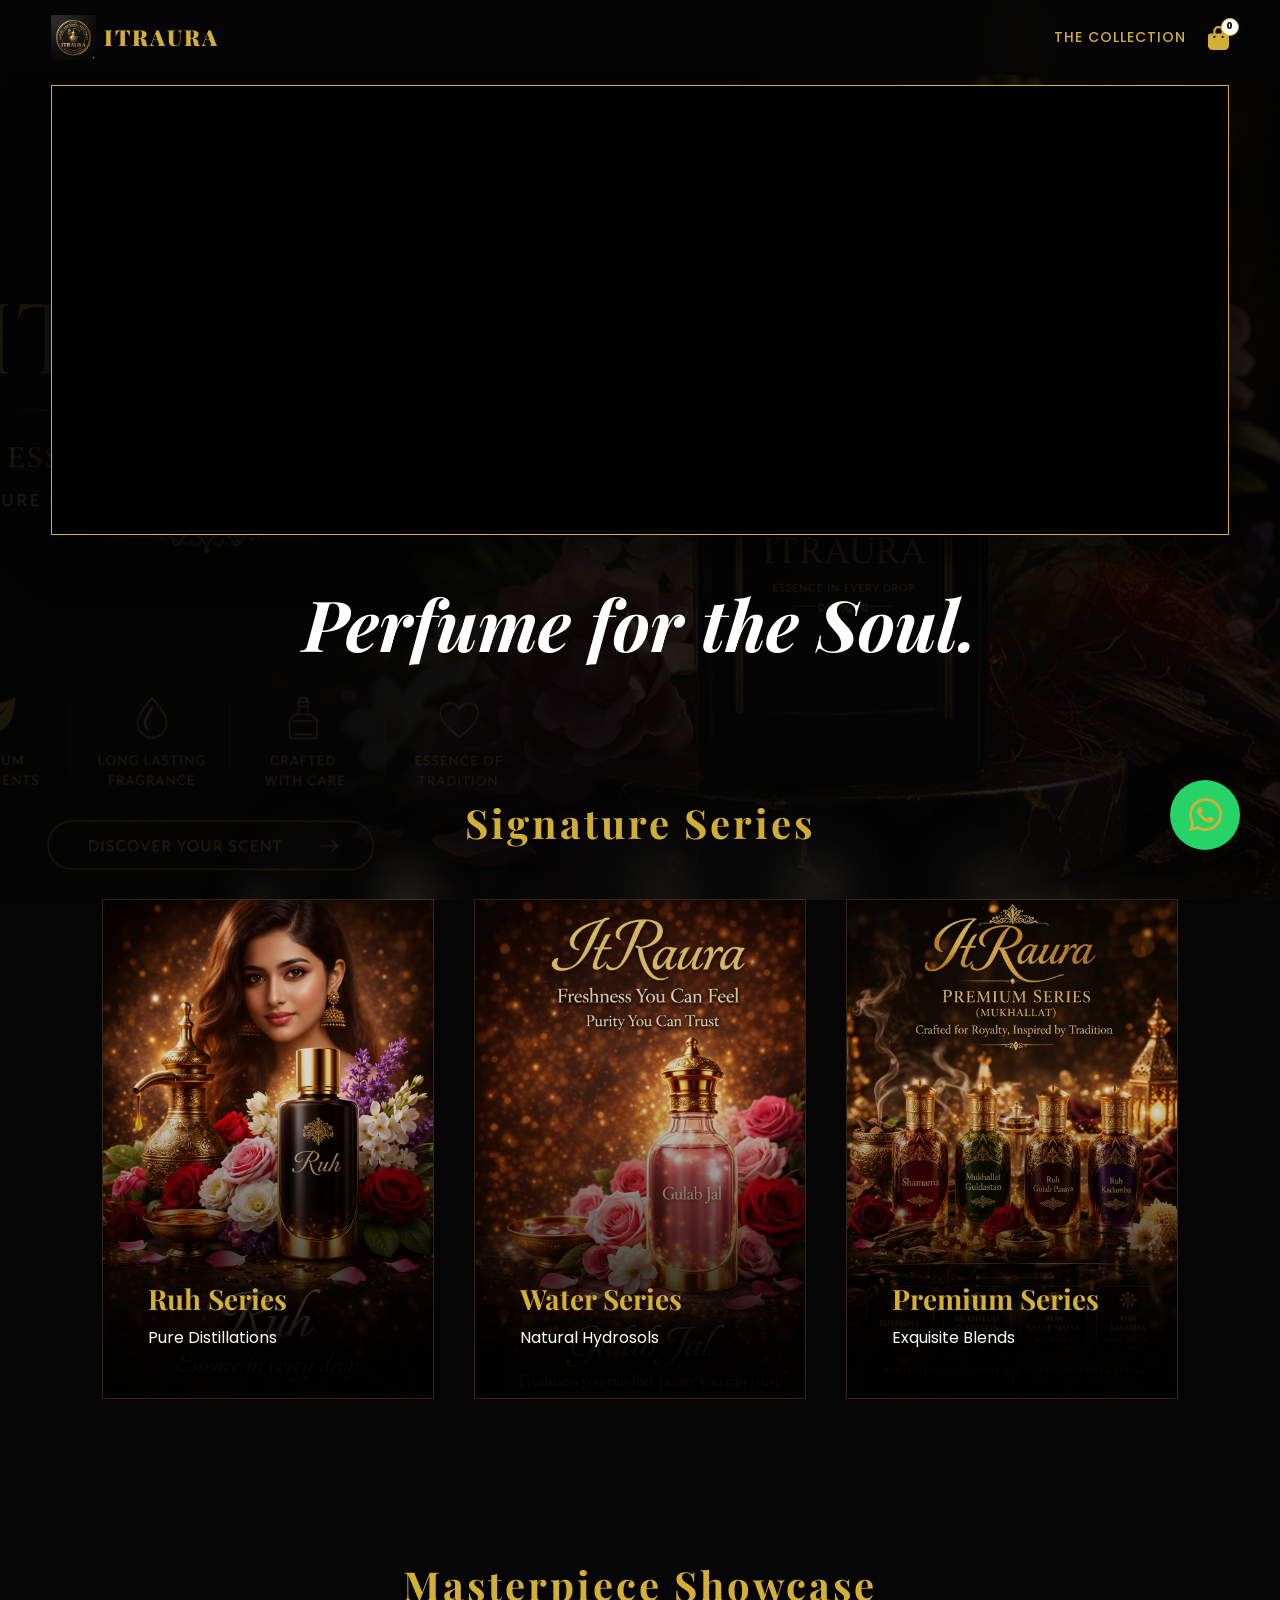
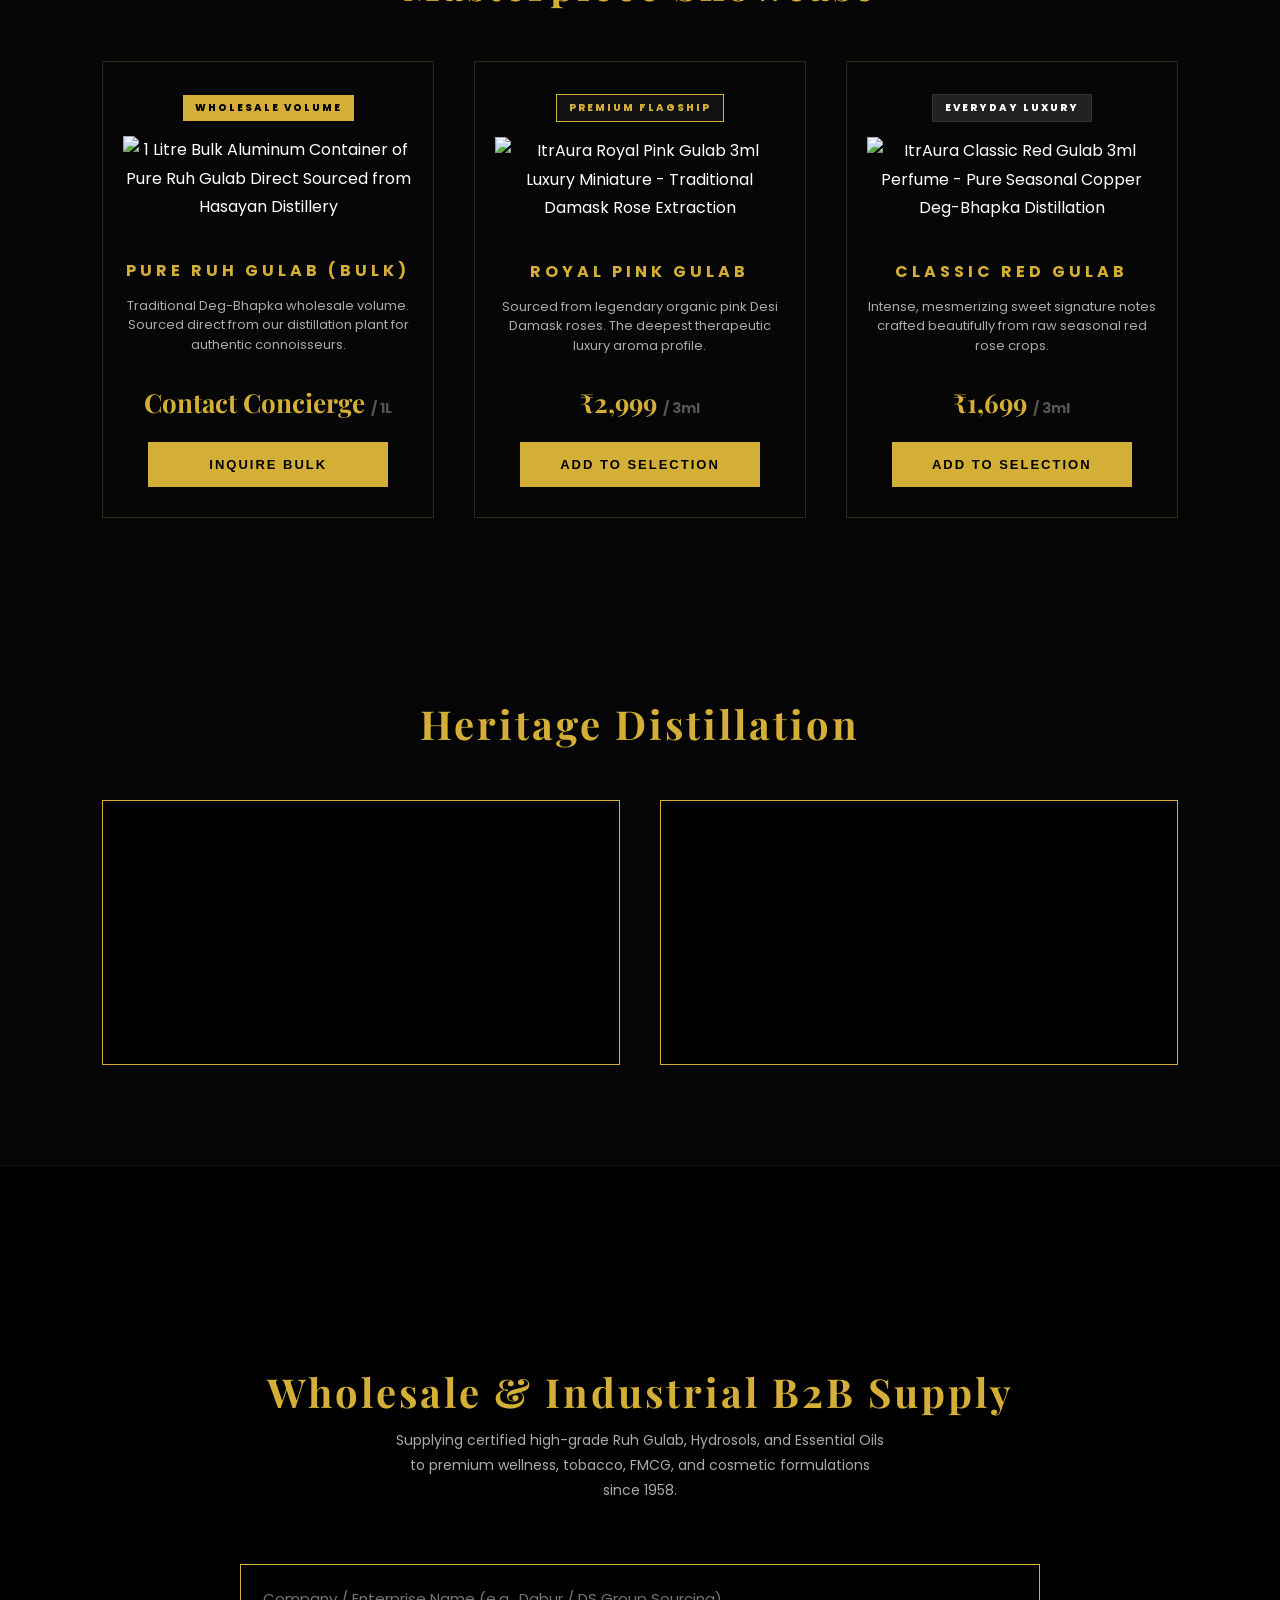
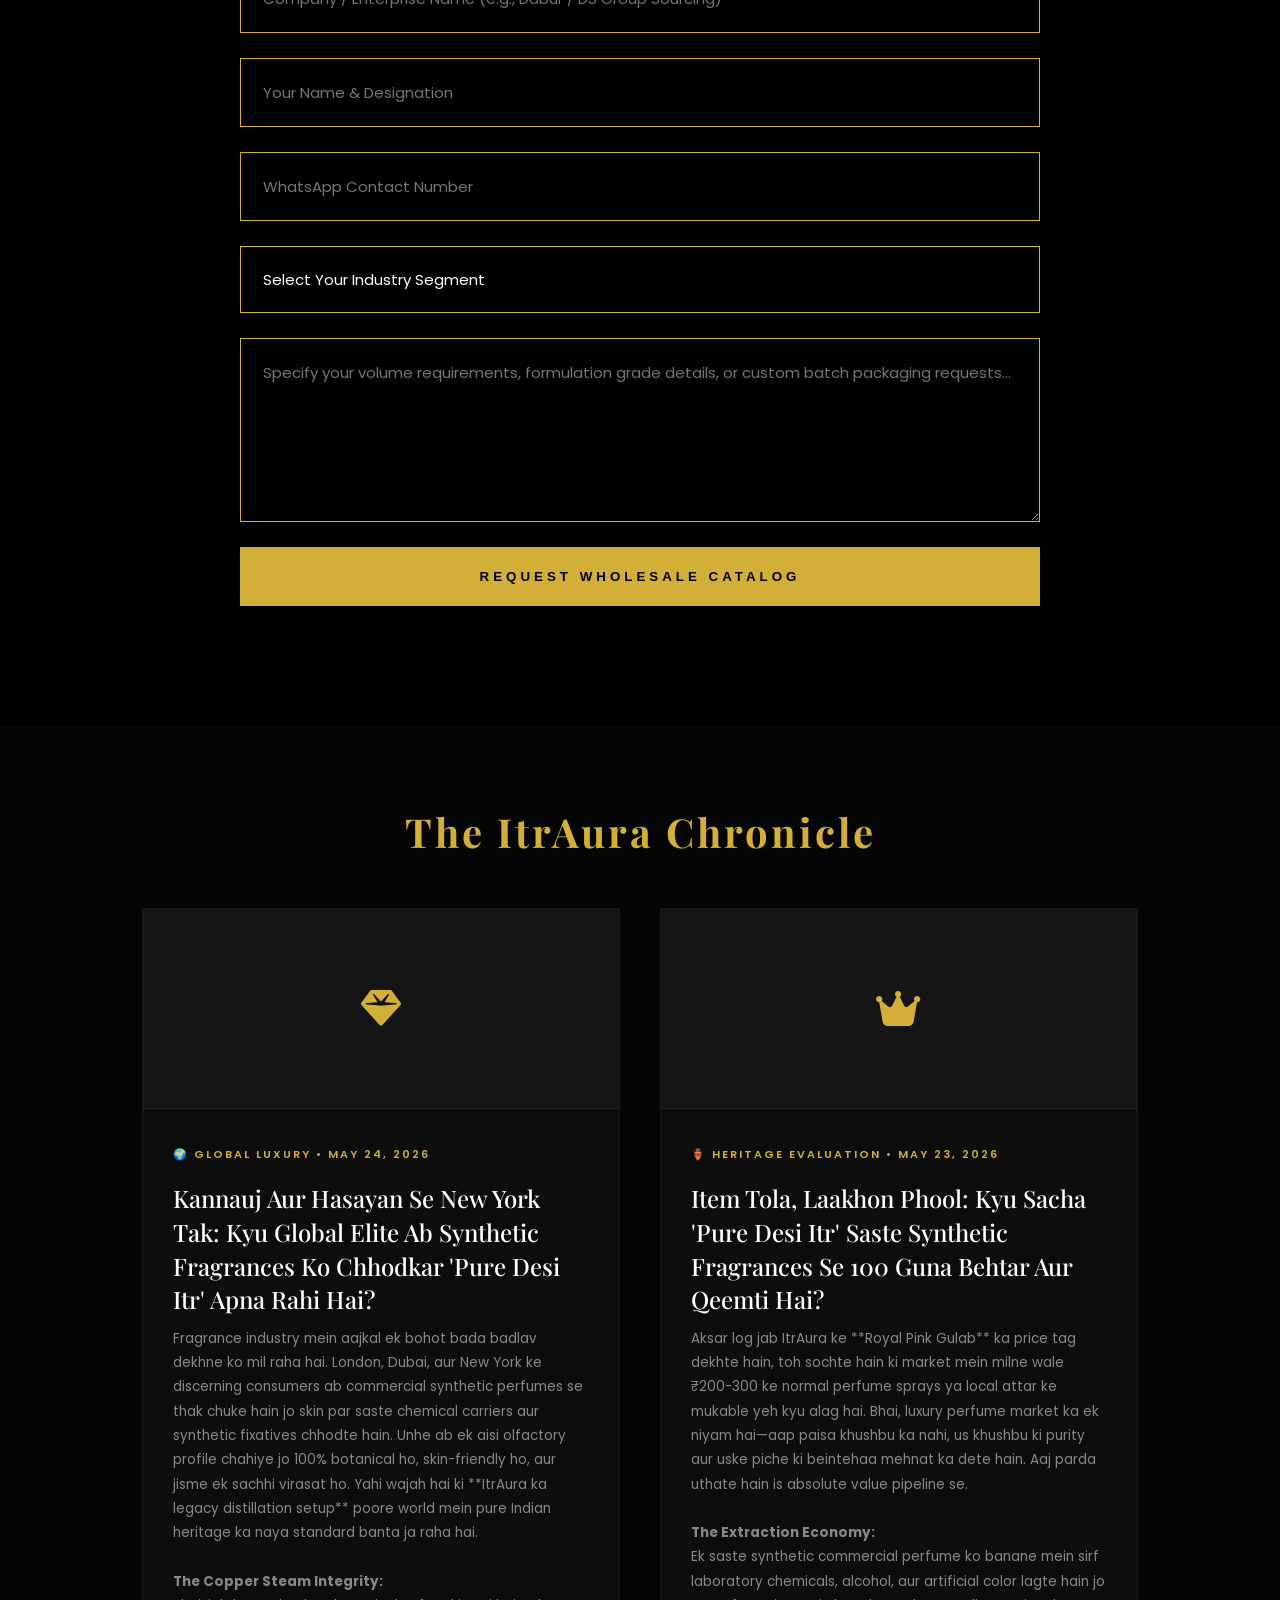
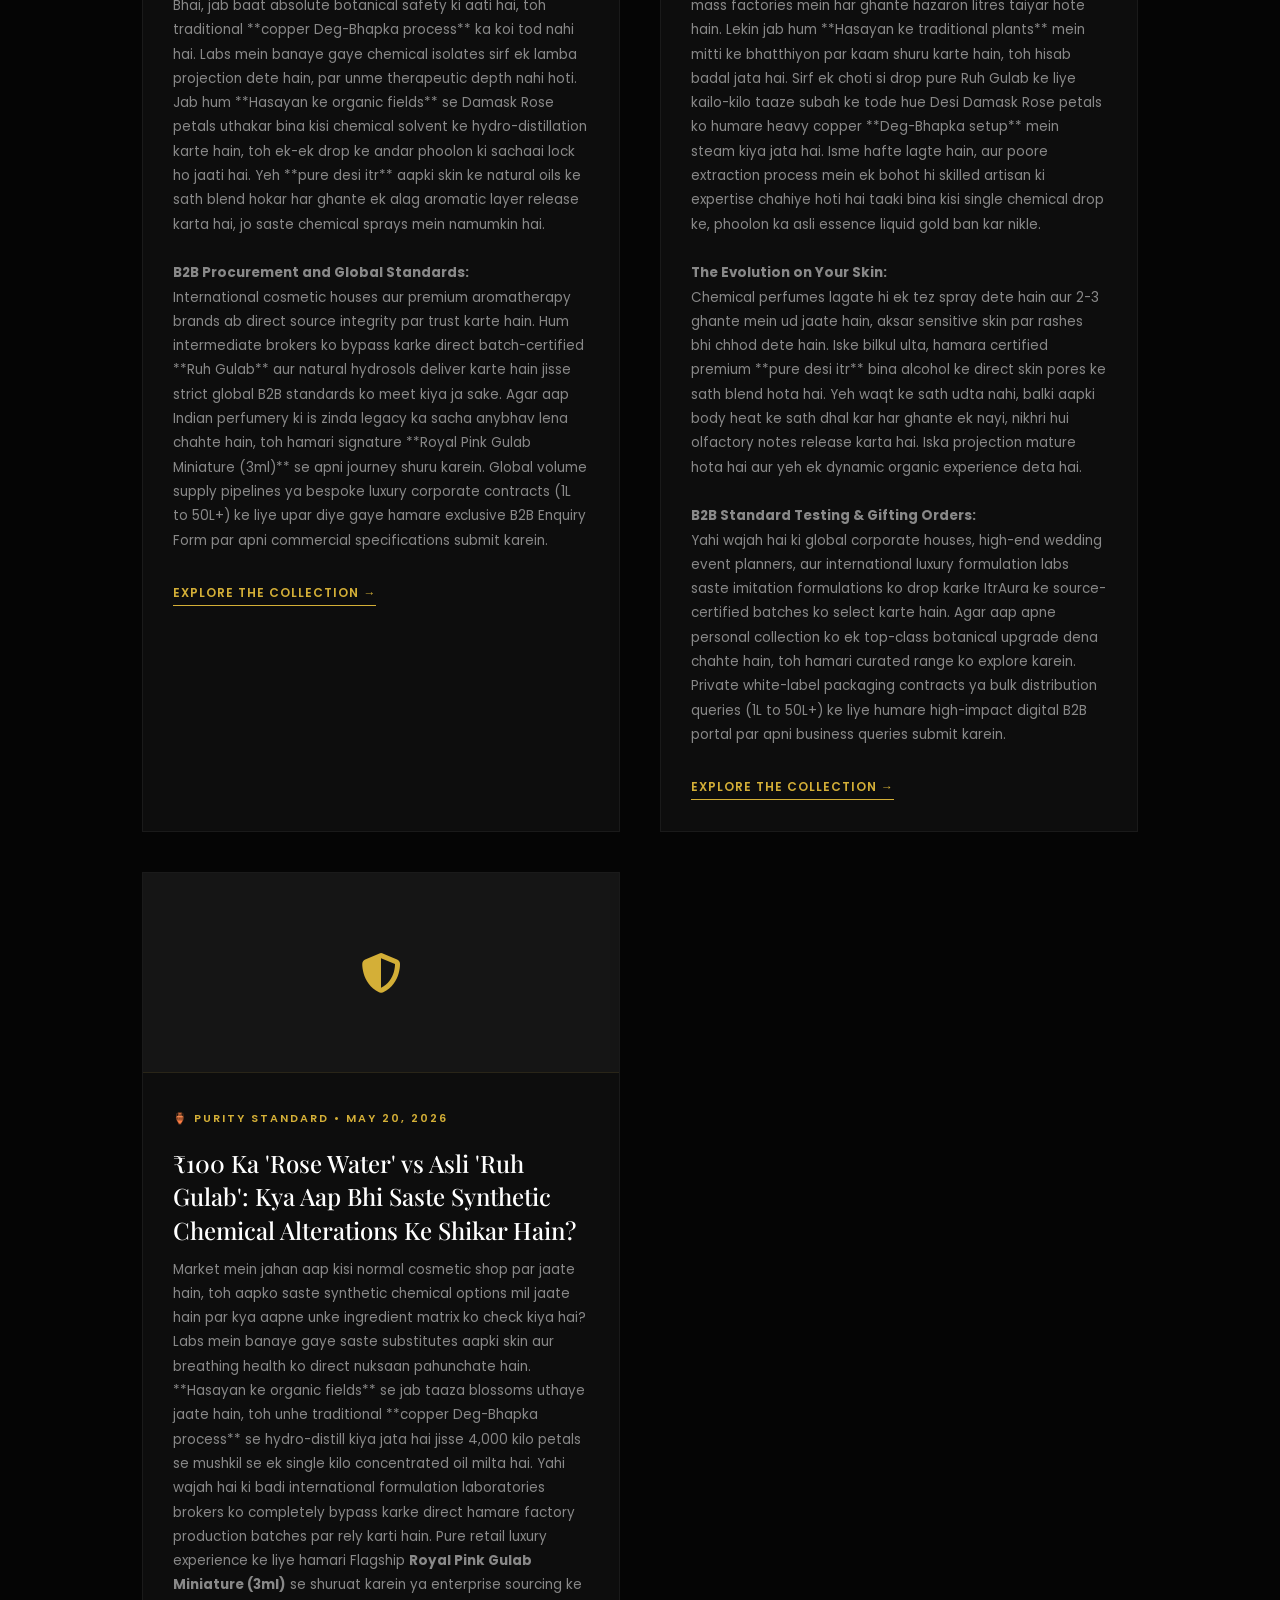
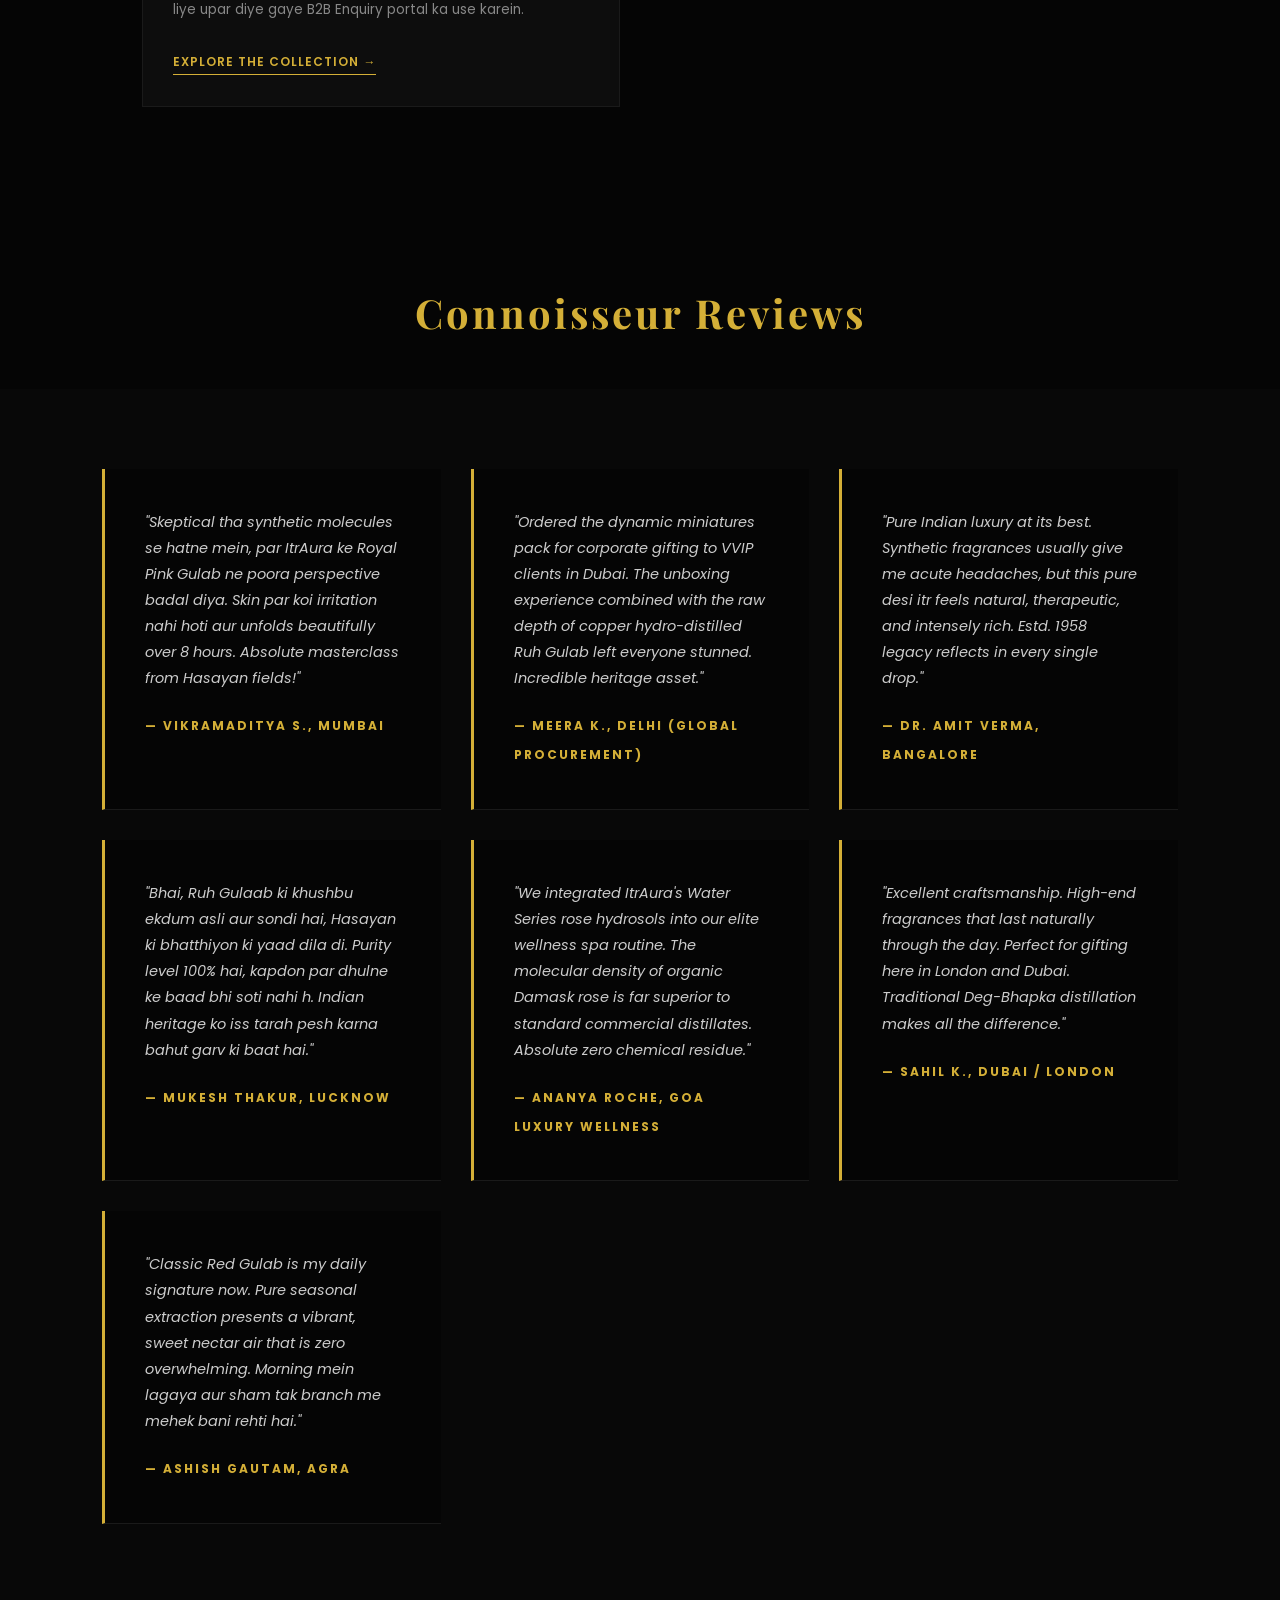
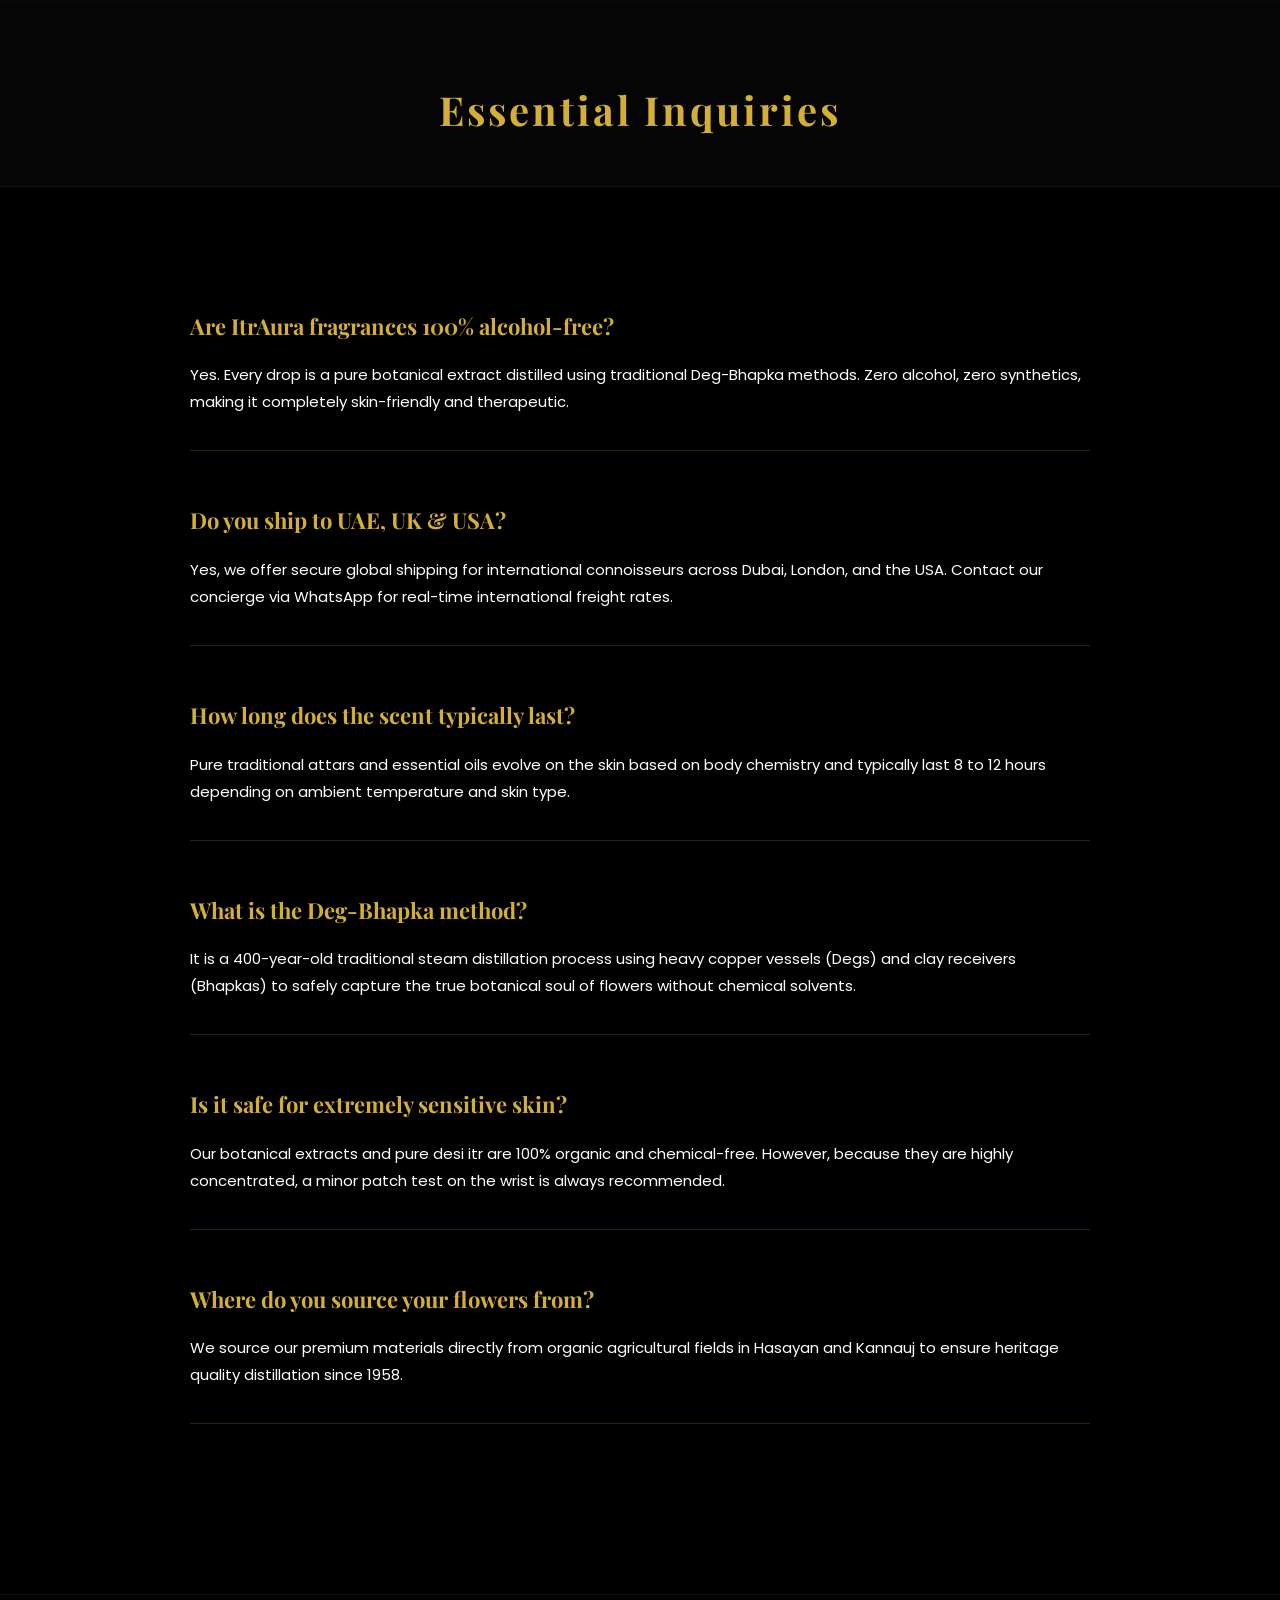
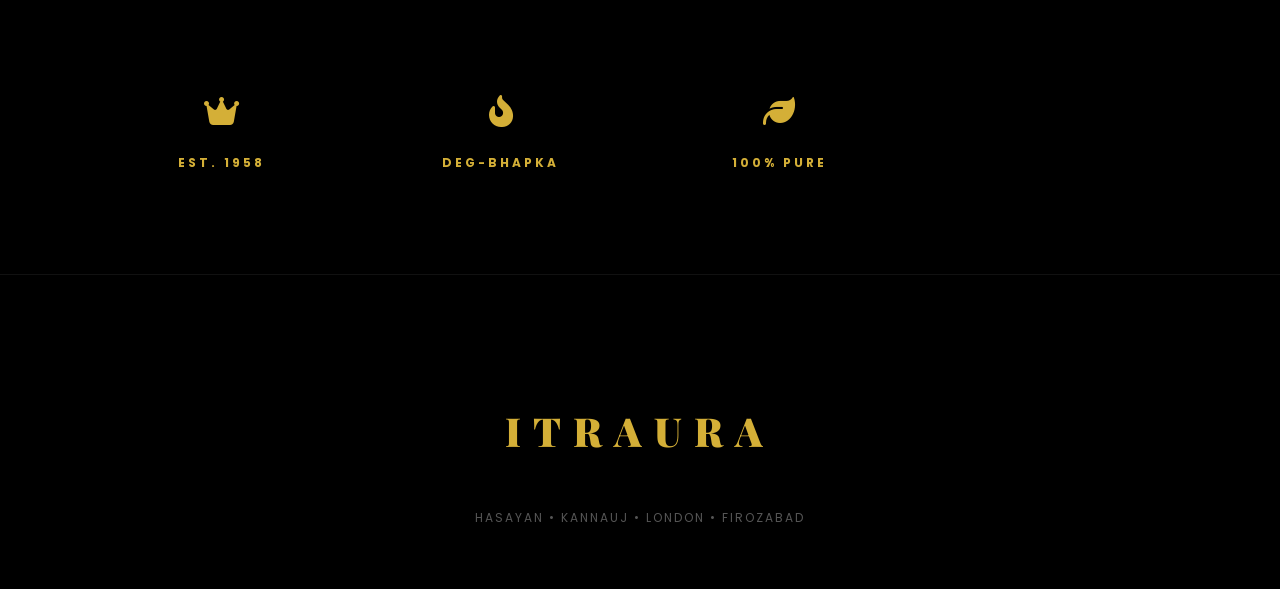
==== commit 22d1faed: "Update index.html" ====
--- a/index.html
+++ b/index.html
@@ -19,15 +19,55 @@
     <meta name="thumbnail" content="https://itraura.com/media/Ruh%20mini.png">
     <meta name="twitter:image" content="https://itraura.com/media/Ruh%20mini.png">
 
+    <link rel="canonical" href="https://itraura.com/">
     <script type="application/ld+json">
     {
-      "@context": "https://schema.org",
-      "@type": "Organization",
-      "url": "https://itraura.com",
-      "logo": "https://itraura.com/media/logo.png",
-      "name": "ItrAura",
-      "foundingDate": "1958",
-      "location": "Hasayan • Kannauj"
+      "@context": "https://schema.org/",
+      "@type": "Product",
+      "name": "ItrAura Pure Botanical Fragrances",
+      "image": [
+        "https://itraura.com/media/Ruh%20mini.png",
+        "https://itraura.com/media/Ruh%20Bottle.png",
+        "https://itraura.com/media/ruh_red.png"
+      ],
+      "description": "Premium 100% pure organic attars distilled using traditional copper Deg-Bhapka hydro-distillation in Hasayan and Kannauj. Free from alcohol and synthetic carriers.",
+      "sku": "ITA-PREMIUM-CORE",
+      "mpn": "780372",
+      "brand": {
+        "@type": "Brand",
+        "name": "ItrAura"
+      },
+      "review": {
+        "@type": "Review",
+        "reviewRating": {
+          "@type": "Rating",
+          "ratingValue": "5"
+        },
+        "author": {
+          "@type": "Person",
+          "name": "Vikramaditya S."
+        }
+      },
+      "aggregateRating": {
+        "@type": "AggregateRating",
+        "ratingValue": "5.0",
+        "reviewCount": "74"
+      },
+      "offers": {
+        "@type": "AggregateOffer",
+        "url": "https://itraura.com/",
+        "priceCurrency": "INR",
+        "lowPrice": "1699.00",
+        "highPrice": "2999.00",
+        "offerCount": "2",
+        "priceValidUntil": "2027-12-31",
+        "itemCondition": "https://schema.org/NewCondition",
+        "availability": "https://schema.org/InStock",
+        "seller": {
+          "@type": "Organization",
+          "name": "ItrAura Luxury Perfumery"
+        }
+      }
     }
     </script>
 
@@ -289,7 +329,6 @@
             cursor: pointer;
         }
 
-        /* HERO SECTION SPACING OPTIMIZED FOR 16:9 SCREEN AREA */
         .hero-section {
             padding: 85px 4% 30px; 
             text-align: center;
@@ -441,7 +480,6 @@
             padding: 0 8% 100px;
         }
 
-        /* FIXED VALUE: TEXT CUT RECOVERY WITH NATURAL CONTAINER EXTENSION */
         .v-card {
             border: 1px solid var(--gold);
             padding: 5px;
@@ -463,32 +501,32 @@
         }
 
         .reviews-wrap {
-            padding: 120px 8%;
+            padding: 80px 8%;
             display: grid;
-            grid-template-columns: repeat(auto-fit, minmax(350px, 1fr));
-            gap: 40px;
+            grid-template-columns: repeat(auto-fit, minmax(320px, 1fr));
+            gap: 30px;
             background: #080808;
         }
 
         .rev-card {
-            padding: 50px;
+            padding: 40px;
             background: #050505;
-            border-left: 4px solid var(--gold);
+            border-left: 3px solid var(--gold);
             border-bottom: 1px solid #1a1a1a;
         }
 
         .rev-text {
             font-style: italic;
             color: #ccc;
-            font-size: 16px;
-            margin-bottom: 25px;
-            line-height: 2;
+            font-size: 14.5px;
+            margin-bottom: 20px;
+            line-height: 1.8;
         }
 
         .rev-author {
             color: var(--gold);
             font-weight: 700;
-            font-size: 13px;
+            font-size: 12px;
             letter-spacing: 2px;
             text-transform: uppercase;
         }
@@ -615,6 +653,7 @@
             header { padding: 15px 4%; }
             .v-card { margin-bottom: 20px; }
             .hero-section { padding: 80px 4% 20px; }
+            .reviews-wrap { grid-template-columns: 1fr; padding: 60px 4%; }
         }
     </style>
 </head>
@@ -786,6 +825,18 @@
     <div class="section-label"><h2>The ItrAura Chronicle</h2></div>
     <section class="blog-section" style="max-width: 1200px; margin: 0 auto 100px auto; padding: 0 8%; display: grid; grid-template-columns: repeat(auto-fit, minmax(340px, 1fr)); gap: 40px;">
         
+        <article class="blog-card" id="blog-may-2026" style="background: #0d0d0d; border: 1px solid #1a1a1a; transition: all 0.3s ease; overflow: hidden;">
+            <div style="height: 200px; background: #151515; display: flex; align-items: center; justify-content: center; border-bottom: 1px solid rgba(212,175,55,0.1);">
+                <i class="fas fa-gem" style="color: var(--gold); font-size: 40px;"></i>
+            </div>
+            <div style="padding: 30px;">
+                <span style="color: var(--gold); font-size: 11px; font-weight: 600; letter-spacing: 2px; text-transform: uppercase;">🌍 Global Luxury • May 24, 2026</span>
+                <h3 itemprop="headline" style="color: #fff; font-family: 'Playfair Display', serif; font-size: 24px; margin: 15px 0 10px 0; font-weight: 500; line-height: 1.4;">Kannauj Aur Hasayan Se New York Tak: Kyu Global Elite Ab Synthetic Fragrances Ko Chhodkar 'Pure Desi Itr' Apna Rahi Hai?</h3>
+                <p itemprop="articleBody" style="color: #888; font-size: 13.5px; line-height: 1.8; margin-bottom: 25px;">Fragrance industry mein aajkal ek bohot bada badlav dekhne ko mil raha hai. London, Dubai, aur New York ke discerning consumers ab commercial synthetic perfumes se thak chuke hain jo skin par saste chemical carriers aur synthetic fixatives chhodte hain. Unhe ab ek aisi olfactory profile chahiye jo 100% botanical ho, skin-friendly ho, aur jisme ek sachhi virasat ho. Yahi wajah hai ki **ItrAura ka legacy distillation setup** poore world mein pure Indian heritage ka naya standard banta ja raha hai.<br><br><b>The Copper Steam Integrity:</b><br>Bhai, jab baat absolute botanical safety ki aati hai, toh traditional **copper Deg-Bhapka process** ka koi tod nahi hai. Labs mein banaye gaye chemical isolates sirf ek lamba projection dete hain, par unme therapeutic depth nahi hoti. Jab hum **Hasayan ke organic fields** se Damask Rose petals uthakar bina kisi chemical solvent ke hydro-distillation karte hain, toh ek-ek drop ke andar phoolon ki sachaai lock ho jaati hai. Yeh **pure desi itr** aapki skin ke natural oils ke sath blend hokar har ghante ek alag aromatic layer release karta hai, jo saste chemical sprays mein namumkin hai.<br><br><b>B2B Procurement and Global Standards:</b><br>International cosmetic houses aur premium aromatherapy brands ab direct source integrity par trust karte hain. Hum intermediate brokers ko bypass karke direct batch-certified **Ruh Gulab** aur natural hydrosols deliver karte hain jisse strict global B2B standards ko meet kiya ja sake. Agar aap Indian perfumery ki is zinda legacy ka sacha anybhav lena chahte hain, toh hamari signature **Royal Pink Gulab Miniature (3ml)** se apni journey shuru karein. Global volume supply pipelines ya bespoke luxury corporate contracts (1L to 50L+) ke liye upar diye gaye hamare exclusive B2B Enquiry Form par apni commercial specifications submit karein.</p>
+                <a href="product.html" rel="bookmark" style="color: var(--gold); text-decoration: none; font-size: 12px; font-weight: 600; letter-spacing: 1px; text-transform: uppercase; border-bottom: 1px solid var(--gold); padding-bottom: 4px;">Explore The Collection →</a>
+            </div>
+        </article>
+
         <article class="blog-card" style="background: #0d0d0d; border: 1px solid #1a1a1a; transition: all 0.3s ease; overflow: hidden;">
             <div style="height: 200px; background: #151515; display: flex; align-items: center; justify-content: center; border-bottom: 1px solid rgba(212,175,55,0.1);">
                 <i class="fas fa-crown" style="color: var(--gold); font-size: 40px;"></i>
@@ -810,48 +861,49 @@
             </div>
         </article>
 
-        <article class="blog-card" style="background: #0d0d0d; border: 1px solid #1a1a1a; transition: all 0.3s ease; overflow: hidden;">
-            <div style="height: 200px; background: #151515; display: flex; align-items: center; justify-content: center; border-bottom: 1px solid rgba(212,175,55,0.1);">
-                <i class="fas fa-gift" style="color: var(--gold); font-size: 40px;"></i>
-            </div>
-            <div style="padding: 30px;">
-                <span style="color: var(--gold); font-size: 11px; font-weight: 600; letter-spacing: 2px; text-transform: uppercase;">👑 Luxury Presentation • May 19, 2026</span>
-                <h3 itemprop="headline" style="color: #fff; font-family: 'Playfair Display', serif; font-size: 24px; margin: 15px 0 10px 0; font-weight: 500; line-height: 1.4;">The Royal Box: Saste Gift Hampers Ke Zamane Mein Kyu Pure Desi Itr Aur Hydrosols Hain Best Corporate Gift?</h3>
-                <p itemprop="articleBody" style="color: #888; font-size: 13.5px; line-height: 1.8; margin-bottom: 25px;">Aajkal corporate gifting ho ya premium family weddings, log wahi purane saste dry fruits, sasti sweets, ya saste chemical spray perfume ke hampers de-dekar thak chuke hain. Agar aap kisi bade client, investor, ya apne khas mehmaano par ek aisi chaap chhodna chahte hain jo zindagi bhar unke dimaag se na nikle, toh aapko unhe kuch aisa dena hoga jisme ek sachhi kahani aur shaan ho. Aur wahi par entry hoti hai ItrAura ke authentic products ki.<br><br><b>Kyu Ek Authentic Pure Desi Itr Se Behtar Koi Gift Nahi?</b><br>Jab aap kisi ko <b>ItrAura ka Ruh Gulab</b> gift karte hain, toh aap usey sirf ek fragrance nahi de rahe hote. Aap usey <b>Hasayan ke organic gulabon</b> ki mehek aur humare traditional <b>copper Deg-Bhapka process</b> ki 400 saal purani zinda virasat pesh kar rahe hote hain. Ek aisi khushbu jo 100% alcohol-free hai, therapeutic hai, aur skin par lagte hi apni purity ka ehsaas dilati hai. Yeh ek aisi luxury hai jo samne wale ko batati hai ki uski aapki zindagi mein kya qeemat hai.<br><br><b>B2B Custom Corporate Gifts & Royal Favors:</b><br>Badi institutions aur corporate houses jackpot deals par jab apne VVIP guests ke liye custom boxes design karwate hain, toh hamari <i>Water Series (Natural Hydrosols)</i> aur miniature oils unke brand ki premium value ko ek alag hi level par lekar jaate hain. Hum batch-level customization direct apni distillery se manage karte hain taaki uncompromised purity bani rahe. Apne doston aur clients ko dene ke liye hamari Flagship <b>Royal Pink Gulab Miniature (3ml)</b> se shuruat karein, ya bulk customization orders ke liye direct upar diye gaye B2B Gateway Form par apni requirements drop karein.</p>
-                <a href="product.html" rel="bookmark" style="color: var(--gold); text-decoration: none; font-size: 12px; font-weight: 600; letter-spacing: 1px; text-transform: uppercase; border-bottom: 1px solid var(--gold); padding-bottom: 4px;">Explore The Collection →</a>
-            </div>
-        </article>
-
     </section>
 
     <div class="section-label"><h2>Connoisseur Reviews</h2></div>
     <section class="reviews-wrap">
+        
         <div class="rev-card">
-            <p class="rev-text">"Bhai, Ruh Gulaab ki khushbu ekdum asli hai, Kannauj ki yaad dila di. 1958 se virasat sach mein ek bottle mein band hai."</p>
+            <p class="rev-text">"Skeptical tha synthetic molecules se hatne mein, par ItrAura ke Royal Pink Gulab ne poora perspective badal diya. Skin par koi irritation nahi hoti aur unfolds beautifully over 8 hours. Absolute masterclass from Hasayan fields!"</p>
+            <span class="rev-author">— Vikramaditya S., Mumbai</span>
+        </div>
+        
+        <div class="rev-card">
+            <p class="rev-text">"Ordered the dynamic miniatures pack for corporate gifting to VVIP clients in Dubai. The unboxing experience combined with the raw depth of copper hydro-distilled Ruh Gulab left everyone stunned. Incredible heritage asset."</p>
+            <span class="rev-author">— Meera K., Delhi (Global Procurement)</span>
+        </div>
+        
+        <div class="rev-card">
+            <p class="rev-text">"Pure Indian luxury at its best. Synthetic fragrances usually give me acute headaches, but this pure desi itr feels natural, therapeutic, and intensely rich. Estd. 1958 legacy reflects in every single drop."</p>
+            <span class="rev-author">— Dr. Amit Verma, Bangalore</span>
+        </div>
+
+        <div class="rev-card">
+            <p class="rev-text">"Bhai, Ruh Gulaab ki khushbu ekdum asli aur sondi hai, Hasayan ki bhatthiyon ki yaad dila di. Purity level 100% hai, kapdon par dhulne ke baad bhi soti nahi h. Indian heritage ko iss tarah pesh karna bahut garv ki baat hai."</p>
             <span class="rev-author">— Mukesh Thakur, Lucknow</span>
         </div>
+
         <div class="rev-card">
-            <p class="rev-text">"Purity level 100% hai. Morning mein lagaya aur sham tak mehek raha hai. It's truly international quality attars. Totally impressed!"</p>
-            <span class="rev-author">— Aman Singh, Delhi</span>
-        </div>
+            <p class="rev-text">"We integrated ItrAura's Water Series rose hydrosols into our elite wellness spa routine. The molecular density of organic Damask rose is far superior to standard commercial distillates. Absolute zero chemical residue."</p>
+            <span class="rev-author">— Ananya Roche, Goa Luxury Wellness</span>
+        </div>
+
         <div class="rev-card">
-            <p class="rev-text">"Robin bhai, ye attar international level ka hai. Indian heritage ko iss tarah pesh karna bahut garv ki baat hai. Great job Itraura!"</p>
-            <span class="rev-author">— Robin Chauhan, Agra</span>
-        </div>
+            <p class="rev-text">"Excellent craftsmanship. High-end fragrances that last naturally through the day. Perfect for gifting here in London and Dubai. Traditional Deg-Bhapka distillation makes all the difference."</p>
+            <span class="rev-author">— Sahil K., Dubai / London</span>
+        </div>
+
         <div class="rev-card">
-            <p class="rev-text">"Authentic Deg-Bhapka distillation makes all the difference. The ancient therapeutic soul is visible in their oils. Highly recommended."</p>
+            <p class="rev-text">"Classic Red Gulab is my daily signature now. Pure seasonal extraction presents a vibrant, sweet nectar air that is zero overwhelming. Morning mein lagaya aur sham tak branch me mehek bani rehti hai."</p>
             <span class="rev-author">— Ashish Gautam, Agra</span>
         </div>
-        <div class="rev-card">
-            <p class="rev-text">"A very serene experience. Using it for my daily rituals and meditation. The Sandalwood is exceptional and pure."</p>
-            <span class="rev-author">— Akash Gupta, Delhi</span>
-        </div>
-        <div class="rev-card">
-            <p class="rev-text">"Excellent craftsmanship. High-end fragrances that last through the day. Perfect for gifting in Dubai and London."</p>
-            <span class="rev-author">— Sahil K., Dubai</span>
-        </div>
+
     </section>
 
+    <div class="section-label"><h2>Essential Inquiries</h2></div>
     <section class="faq-sec" itemscope itemtype="https://schema.org/FAQPage">
         <div class="faq-container">
             
@@ -986,9 +1038,6 @@
             else h.classList.remove('scrolled');
         });
 
-        // ==========================================
-        // DYNAMIC SMOOTH CANVAS AMBER SMOKE ENGINE
-        // ==========================================
         const canvas = document.getElementById('smoke-overlay');
         const ctx = canvas.getContext('2d');
         let particles = [];
